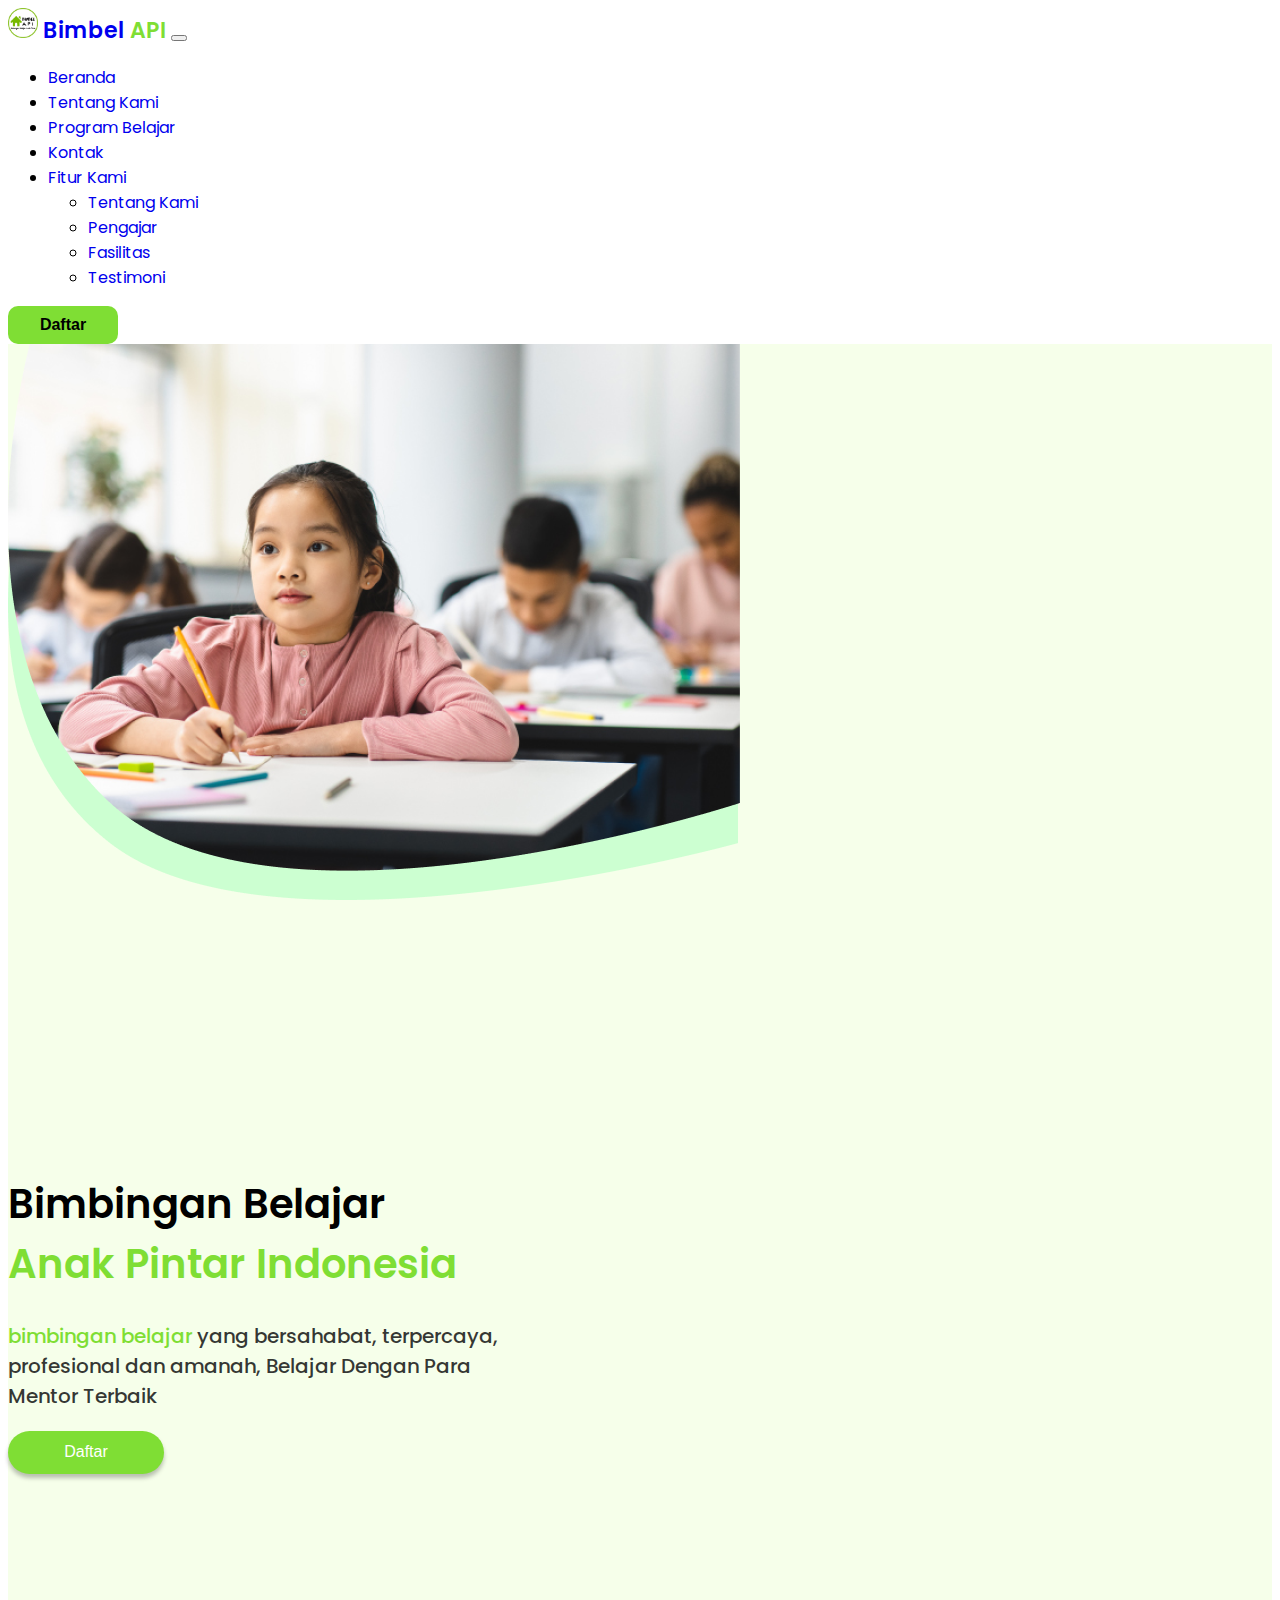
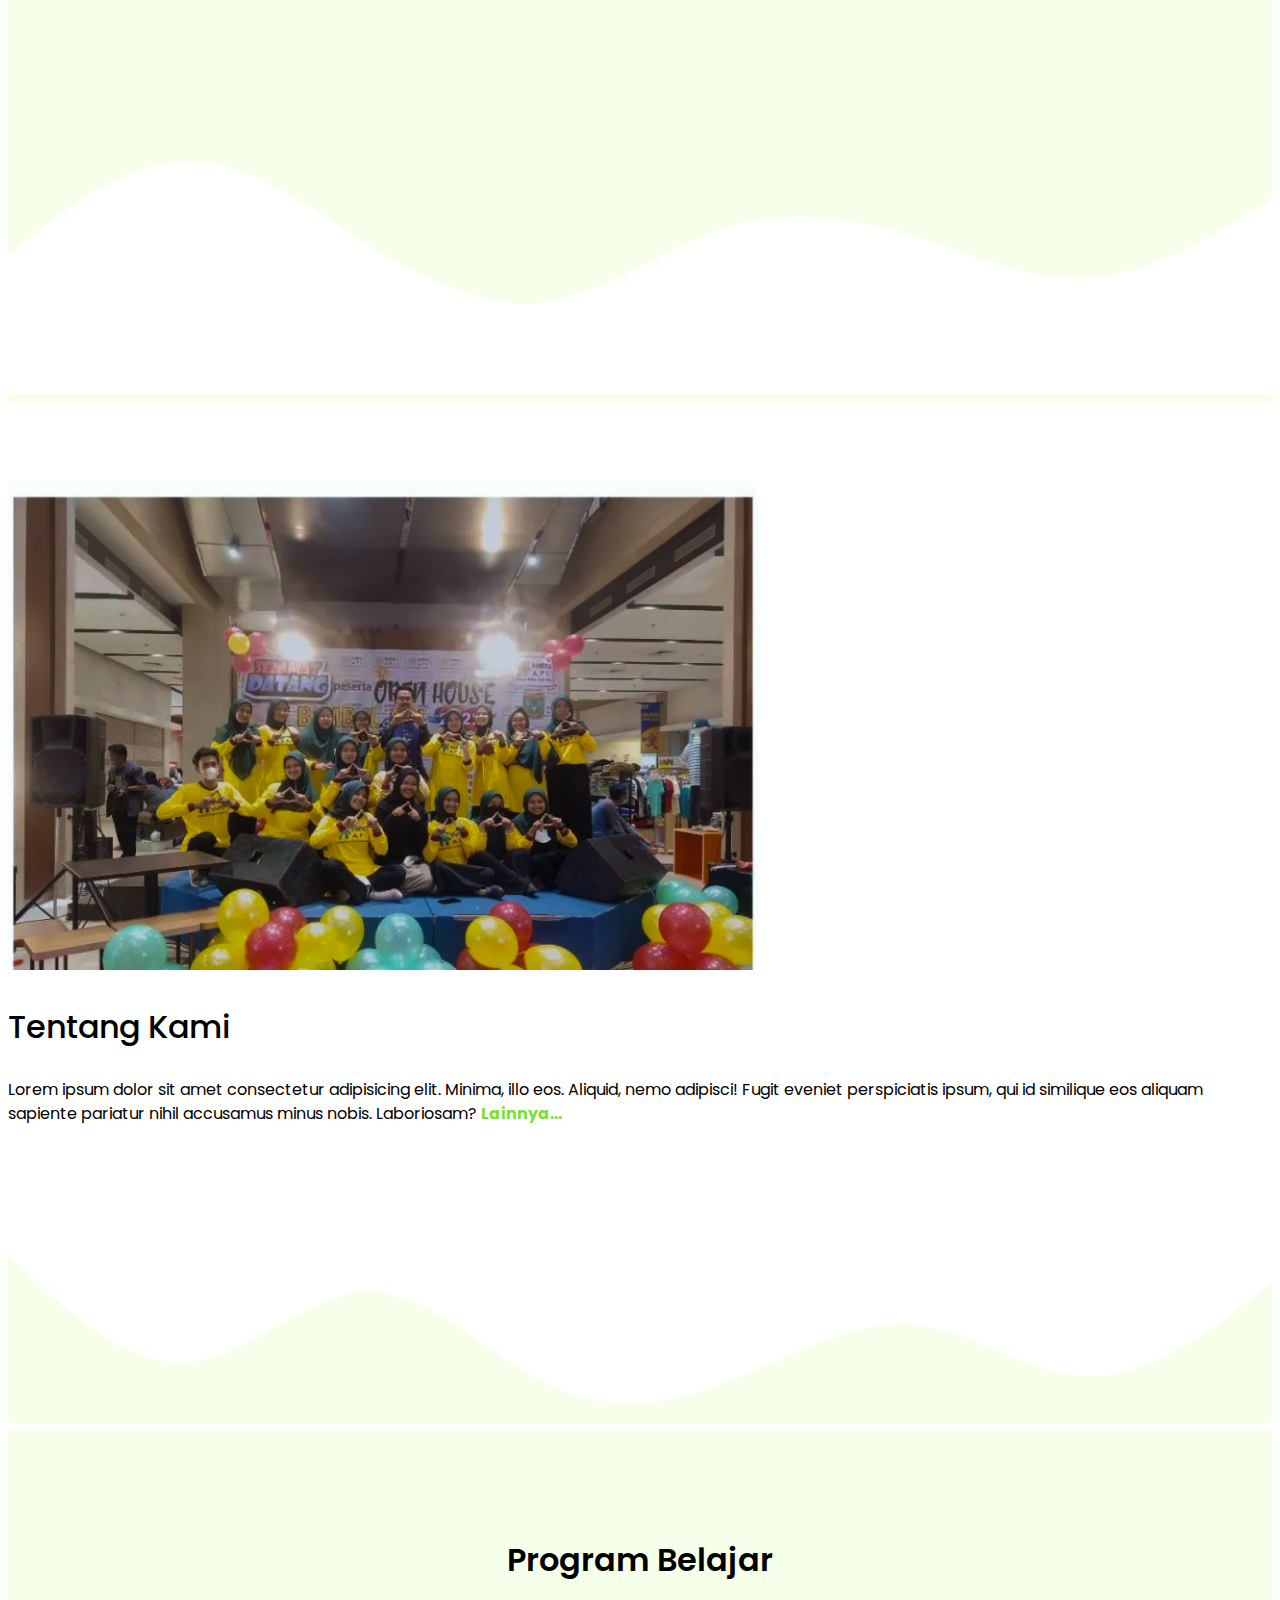
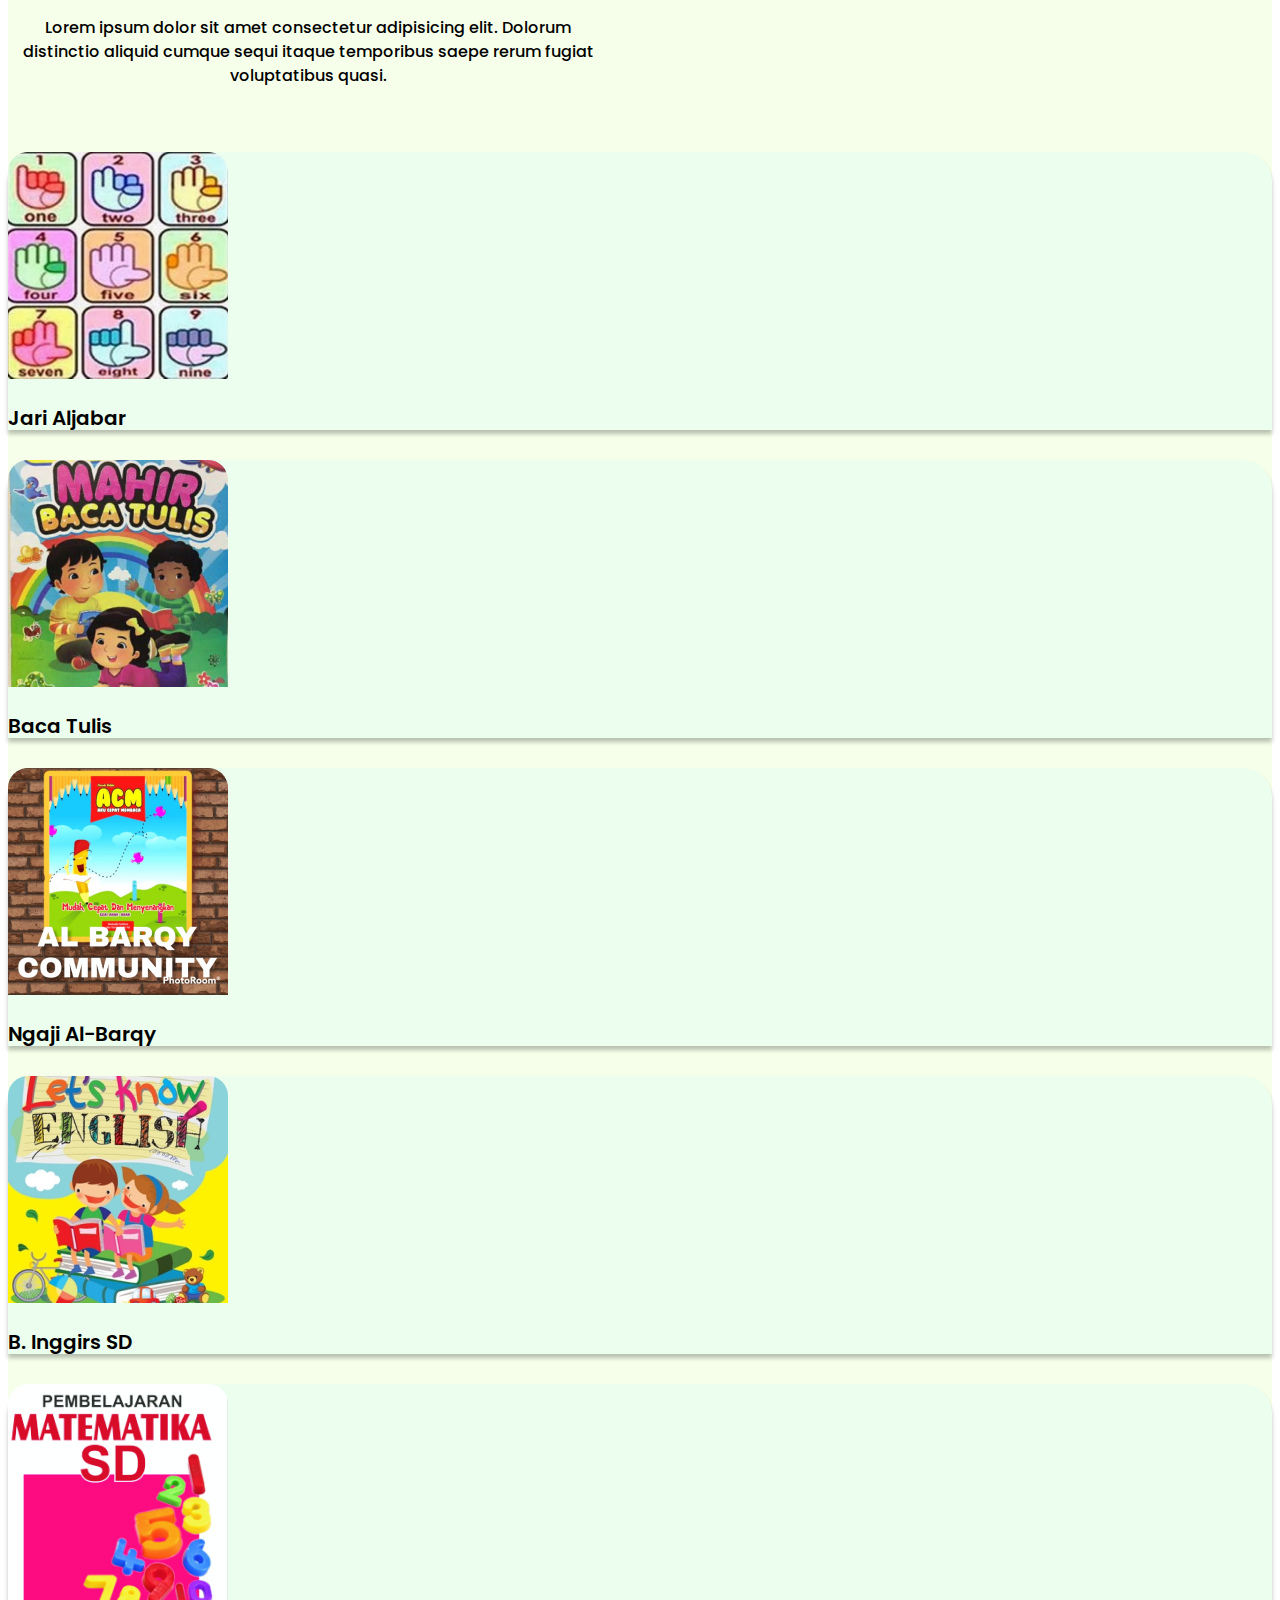
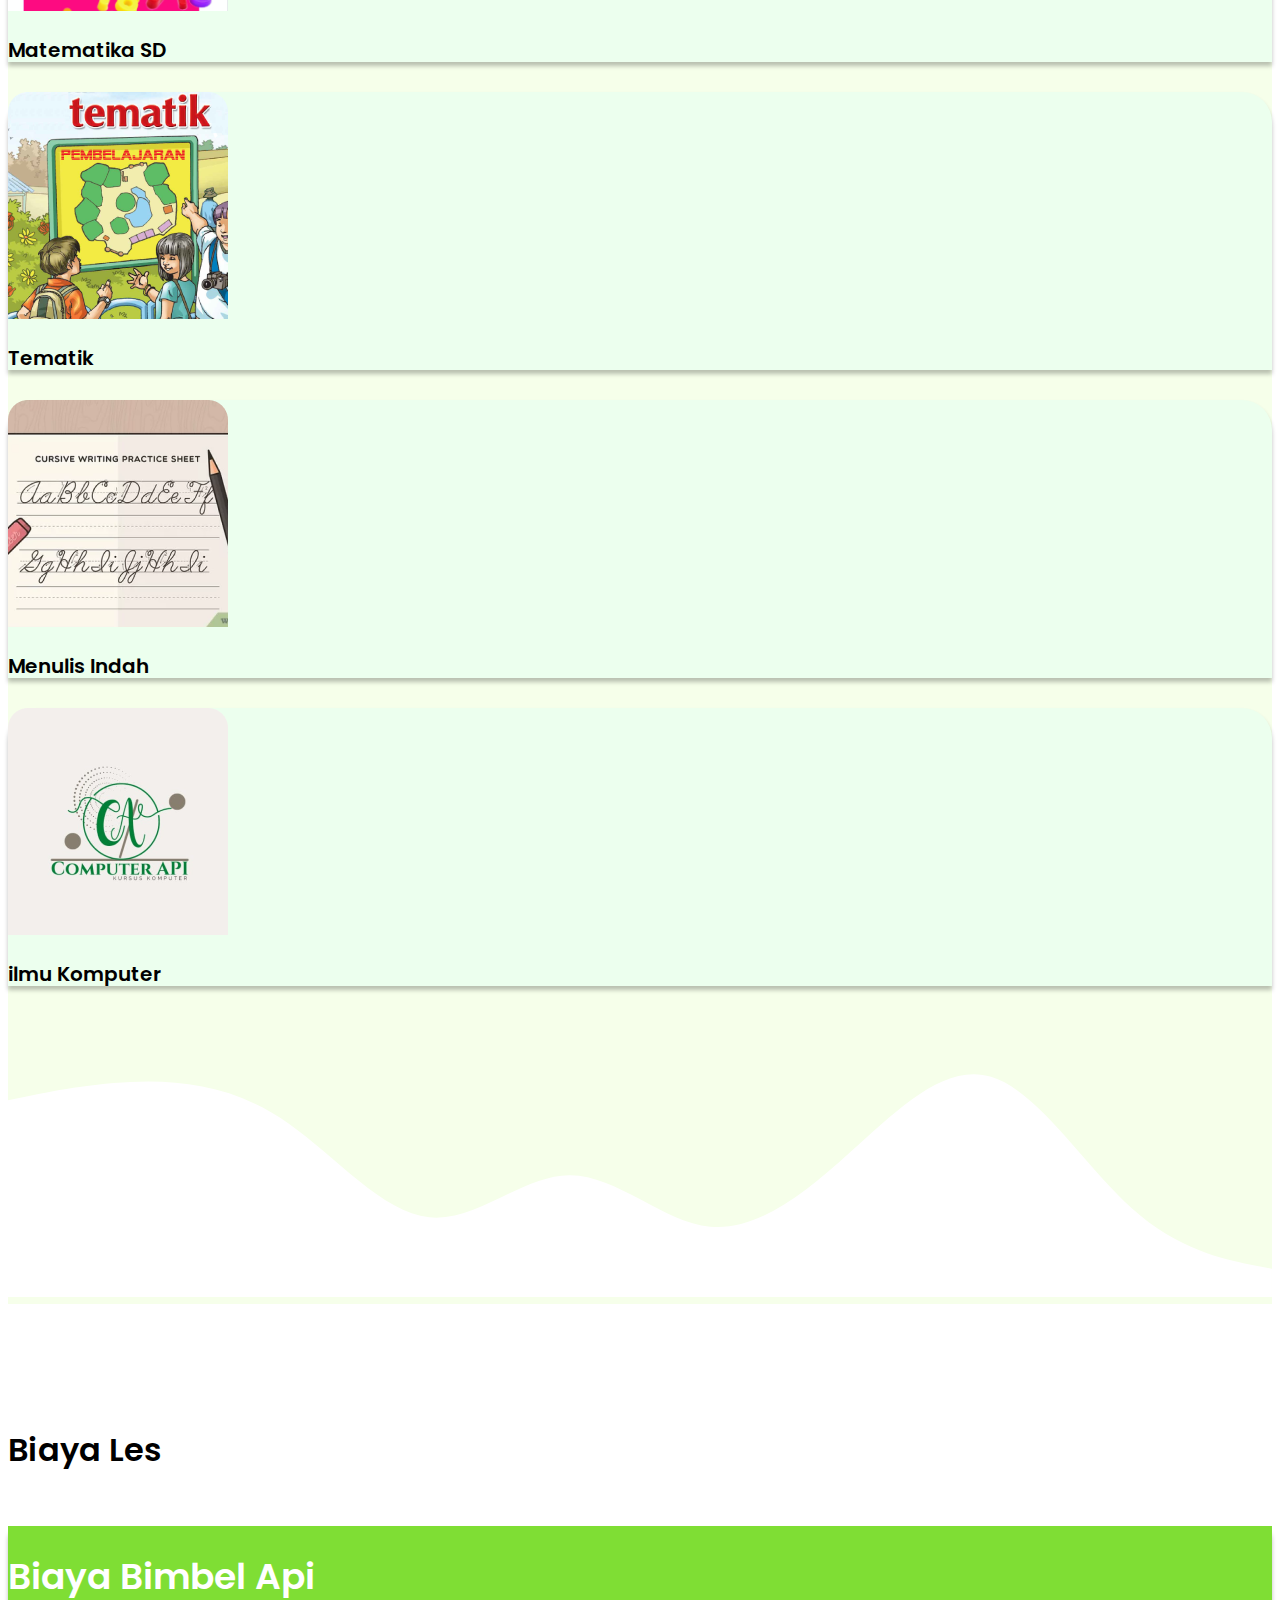
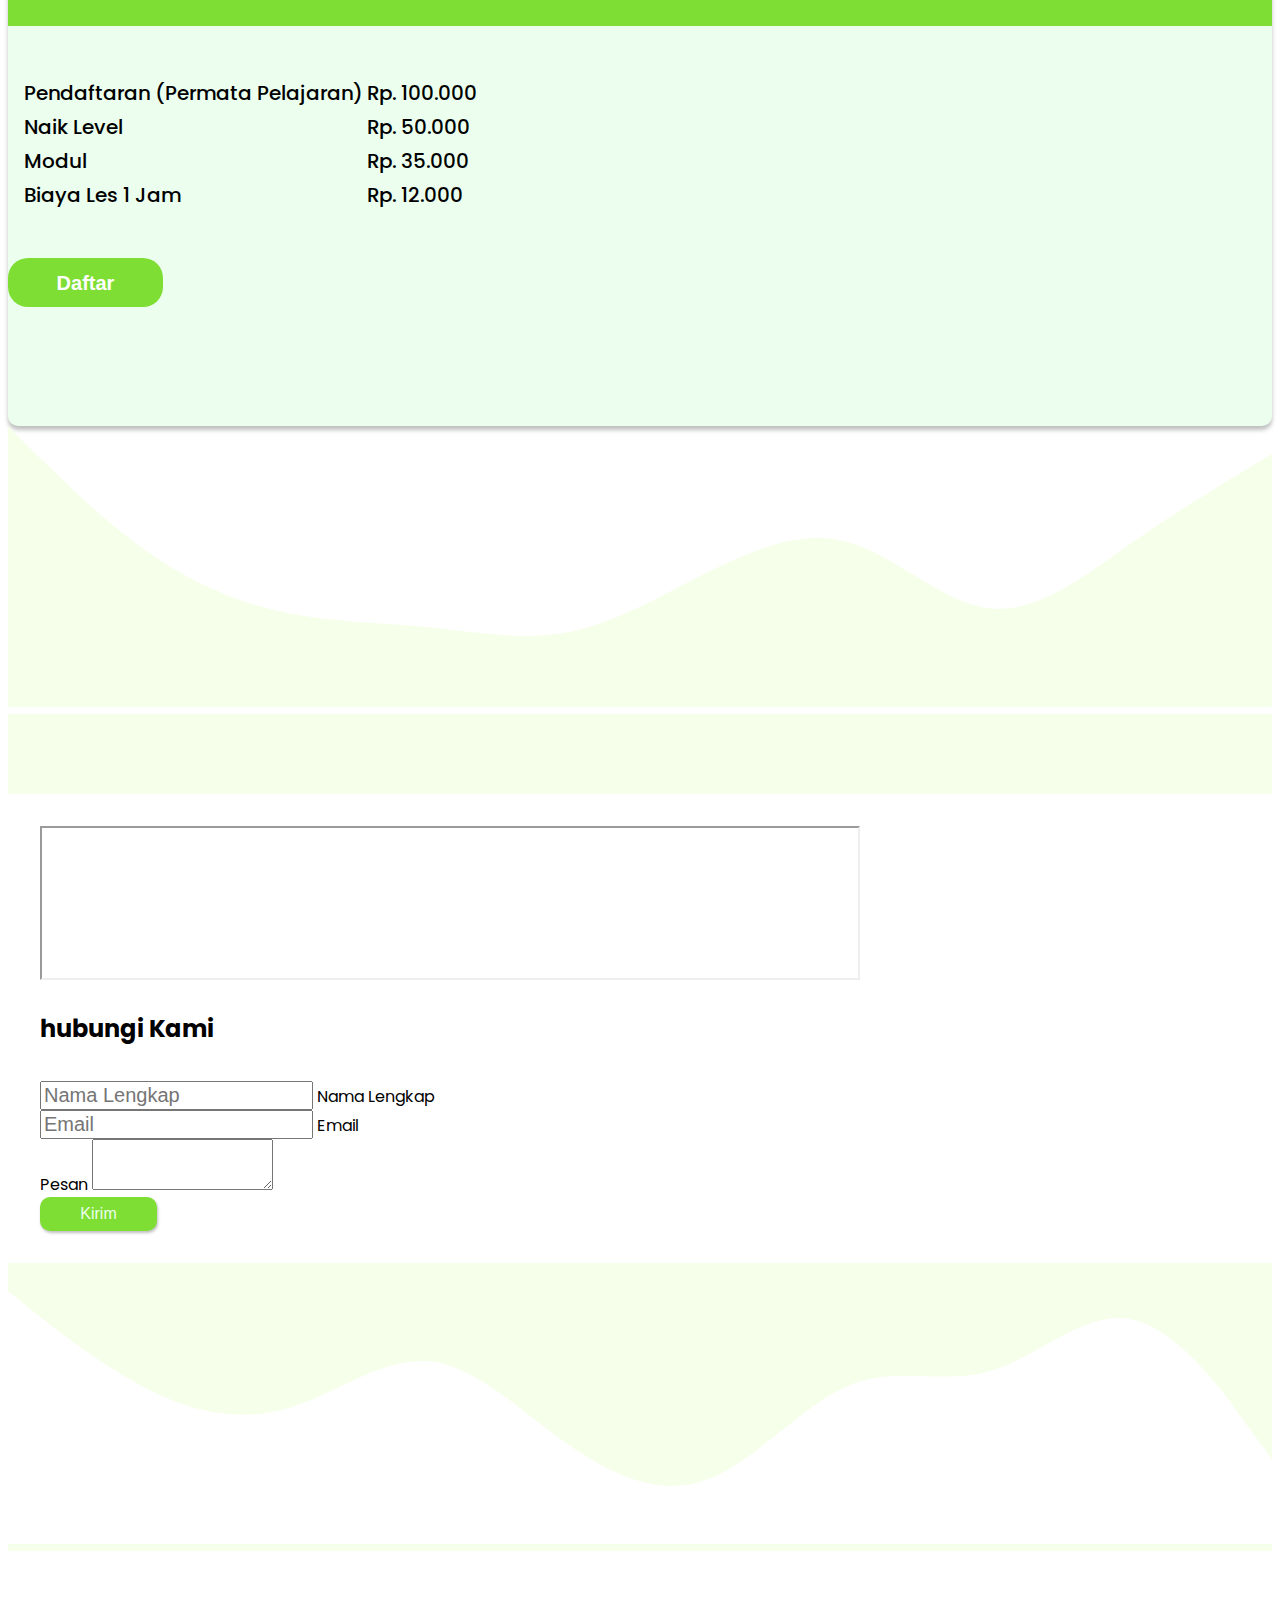
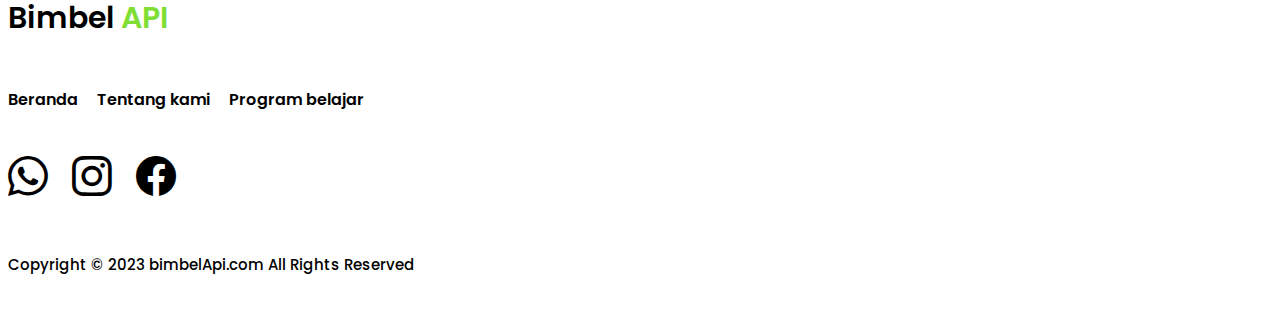
==== index.html @ 4cc048ee "firts commit" ====
<!DOCTYPE html>
<html lang="en">
  <head>
    <!-- Required meta tags -->
    <meta charset="utf-8" />
    <meta name="viewport" content="width=device-width, initial-scale=1" />

    <!-- Bootstrap CSS -->
    <link
      href="https://cdn.jsdelivr.net/npm/bootstrap@5.0.2/dist/css/bootstrap.min.css"
      rel="stylesheet"
      integrity="sha384-EVSTQN3/azprG1Anm3QDgpJLIm9Nao0Yz1ztcQTwFspd3yD65VohhpuuCOmLASjC"
      crossorigin="anonymous"
    />
    <!-- icon -->
    <link
      rel="stylesheet"
      href="https://cdn.jsdelivr.net/npm/bootstrap-icons@1.10.3/font/bootstrap-icons.css"
    />
    <!-- font -->
    <link rel="preconnect" href="https://fonts.googleapis.com" />
    <link rel="preconnect" href="https://fonts.gstatic.com" crossorigin />
    <link
      href="https://fonts.googleapis.com/css2?family=Poppins:ital,wght@0,300;0,400;0,500;0,600;0,700;1,500;1,700&display=swap"
      rel="stylesheet"
    />

    <!-- style -->
    <link rel="stylesheet" href="style.html/index.css" />

    <!-- logo title -->
    <link rel="icon" href="img/tittle.png" type="img/x-icon" />

    <title>Bimbingan Belajar API</title>
  </head>
  <body>
    <!-- navbar start -->
    <nav
      class="navbar navbar-expand-lg navbar-light fixed-top"
      style="background-color: #fff"
    >
      <div class="container">
        <a class="navbar-brand" href="index.html">
          <img
            src="img/logo.png"
            alt="logo"
            width="30"
            class="d-inline-block align-text-top me-1"
          />
          Bimbel <span>API</span></a
        >
        <button
          class="navbar-toggler"
          type="button"
          data-bs-toggle="collapse"
          data-bs-target="#navbarNav"
          aria-controls="navbarNav"
          aria-expanded="false"
          aria-label="Toggle navigation"
        >
          <span class="navbar-toggler-icon"></span>
        </button>
        <div class="collapse navbar-collapse" id="navbarNav">
          <ul class="navbar-nav mx-auto">
            <li class="nav-item">
              <a
                class="nav-link active text-success fw-bold"
                aria-current="page"
                href="#"
                >Beranda</a
              >
            </li>
            <li class="nav-item">
              <a class="nav-link" href="#about">Tentang Kami</a>
            </li>
            <li class="nav-item">
              <a class="nav-link" href="#program">Program Belajar</a>
            </li>
            <li class="nav-item">
              <a class="nav-link" href="#kontak">Kontak</a>
            </li>
            <li class="nav-item dropdown">
              <a
                class="nav-link dropdown-toggle"
                href="#"
                id="navbarDropdownMenuLink"
                role="button"
                data-bs-toggle="dropdown"
                aria-expanded="false"
              >
                Fitur Kami
              </a>
              <ul
                class="dropdown-menu"
                aria-labelledby="navbarDropdownMenuLink"
              >
                <li>
                  <a class="dropdown-item" href="#tentang-kami">Tentang Kami</a>
                </li>
                <li>
                  <a class="dropdown-item" href="pengajar.html">Pengajar</a>
                </li>
                <li><a class="dropdown-item" href="#">Fasilitas</a></li>
                <li><a class="dropdown-item" href="#">Testimoni</a></li>
              </ul>
            </li>
          </ul>
          <div class="btn-daftar">
            <button><a href="daftar.html">Daftar</a></button>
          </div>
        </div>
      </div>
    </nav>
    <!-- navbar end -->

    <section id="hero" class="hero">
      <div class="container-fluid">
        <div class="jumbotron">
          <div class="img-hero position-relative">
            <img
              src="img/hero.png"
              alt="hero-section"
              class="position-absolute top-0 end-0"
            />
          </div>
          <div class="container">
            <div class="text-hero">
              <h1>Bimbingan Belajar <span>Anak Pintar Indonesia</span></h1>
              <p>
                <span>bimbingan belajar</span> yang bersahabat, terpercaya,
                profesional dan amanah, Belajar Dengan Para Mentor Terbaik
              </p>
              <div class="btn-join">
                <button><a href="daftar.html">Daftar</a></button>
              </div>
            </div>
          </div>
        </div>
      </div>
      <svg xmlns="http://www.w3.org/2000/svg" viewBox="0 0 1440 320">
        <path
          fill="#ffffff"
          fill-opacity="1"
          d="M0,160L34.3,133.3C68.6,107,137,53,206,53.3C274.3,53,343,107,411,149.3C480,192,549,224,617,213.3C685.7,203,754,149,823,128C891.4,107,960,117,1029,138.7C1097.1,160,1166,192,1234,186.7C1302.9,181,1371,139,1406,117.3L1440,96L1440,320L1405.7,320C1371.4,320,1303,320,1234,320C1165.7,320,1097,320,1029,320C960,320,891,320,823,320C754.3,320,686,320,617,320C548.6,320,480,320,411,320C342.9,320,274,320,206,320C137.1,320,69,320,34,320L0,320Z"
        ></path>
      </svg>
    </section>

    <!-- tentang kami start -->
    <section id="about" class="about">
      <div class="container">
        <div class="row">
          <div class="col-md-7">
            <img
              src="img/tentang-kami.png"
              alt="tentang-kami"
              width="750px"
              class="img-thumbnail"
            />
          </div>
          <div class="col-md-5">
            <h2>Tentang Kami</h2>
            <p>
              Lorem ipsum dolor sit amet consectetur adipisicing elit. Minima,
              illo eos. Aliquid, nemo adipisci! Fugit eveniet perspiciatis
              ipsum, qui id similique eos aliquam sapiente pariatur nihil
              accusamus minus nobis. Laboriosam?
              <a href="tentang-kami.html">Lainnya...</a>
            </p>
          </div>
        </div>
      </div>
      <svg xmlns="http://www.w3.org/2000/svg" viewBox="0 0 1440 320">
        <path
          fill="#f6ffea"
          fill-opacity="1"
          d="M0,128L34.3,160C68.6,192,137,256,206,250.7C274.3,245,343,171,411,170.7C480,171,549,245,617,277.3C685.7,309,754,299,823,272C891.4,245,960,203,1029,208C1097.1,213,1166,267,1234,266.7C1302.9,267,1371,213,1406,186.7L1440,160L1440,320L1405.7,320C1371.4,320,1303,320,1234,320C1165.7,320,1097,320,1029,320C960,320,891,320,823,320C754.3,320,686,320,617,320C548.6,320,480,320,411,320C342.9,320,274,320,206,320C137.1,320,69,320,34,320L0,320Z"
        ></path>
      </svg>
    </section>
    <!-- tentang kami end -->

    <!-- Program Belajar start -->
    <section id="program" class="program">
      <div class="container">
        <div class="text-program">
          <div class="row d-flex justify-content-center">
            <h2>Program Belajar</h2>
            <p>
              Lorem ipsum dolor sit amet consectetur adipisicing elit. Dolorum
              distinctio aliquid cumque sequi itaque temporibus saepe rerum
              fugiat voluptatibus quasi.
            </p>
          </div>
        </div>
        <div class="row justify-content-center">
          <div class="col-md-2">
            <div class="card">
              <img src="img/aljabar.png" class="card-img-top" alt="aljabar" />
              <div class="card-body">
                <p class="card-text text-center">Jari Aljabar</p>
              </div>
            </div>
          </div>

          <div class="col-md-2">
            <div class="card">
              <img
                src="img/baca-tulis.png"
                class="card-img-top"
                alt="Baca-tulis"
              />
              <div class="card-body">
                <p class="card-text text-center">Baca Tulis</p>
              </div>
            </div>
          </div>
          <div class="col-md-2">
            <div class="card">
              <img src="img/ngaji.png" class="card-img-top" alt="ngaji" />
              <div class="card-body">
                <p class="card-text text-center">Ngaji Al-Barqy</p>
              </div>
            </div>
          </div>

          <div class="col-md-2">
            <div class="card">
              <img src="img/inggris.png" class="card-img-top" alt="inggirs" />
              <div class="card-body">
                <p class="card-text text-center">B. Inggirs SD</p>
              </div>
            </div>
          </div>
          <div class="col-md-2">
            <div class="card">
              <img src="img/mtk.png" class="card-img-top" alt="mtk" />
              <div class="card-body">
                <p class="card-text text-center">Matematika SD</p>
              </div>
            </div>
          </div>

          <div class="col-md-2">
            <div class="card">
              <img src="img/tematik.png" class="card-img-top" alt="tematik" />
              <div class="card-body">
                <p class="card-text text-center">Tematik</p>
              </div>
            </div>
          </div>
          <div class="col-md-2">
            <div class="card">
              <img src="img/menulis.png" class="card-img-top" alt="menulis" />
              <div class="card-body">
                <p class="card-text text-center">Menulis Indah</p>
              </div>
            </div>
          </div>

          <div class="col-md-2">
            <div class="card">
              <img src="img/Komputer.png" class="card-img-top" alt="Komputer" />
              <div class="card-body">
                <p class="card-text text-center">ilmu Komputer</p>
              </div>
            </div>
          </div>
        </div>
      </div>
      <svg xmlns="http://www.w3.org/2000/svg" viewBox="0 0 1440 320">
        <path
          fill="#ffffff"
          fill-opacity="1"
          d="M0,96L26.7,90.7C53.3,85,107,75,160,74.7C213.3,75,267,85,320,122.7C373.3,160,427,224,480,229.3C533.3,235,587,181,640,181.3C693.3,181,747,235,800,240C853.3,245,907,203,960,154.7C1013.3,107,1067,53,1120,69.3C1173.3,85,1227,171,1280,218.7C1333.3,267,1387,277,1413,282.7L1440,288L1440,320L1413.3,320C1386.7,320,1333,320,1280,320C1226.7,320,1173,320,1120,320C1066.7,320,1013,320,960,320C906.7,320,853,320,800,320C746.7,320,693,320,640,320C586.7,320,533,320,480,320C426.7,320,373,320,320,320C266.7,320,213,320,160,320C106.7,320,53,320,27,320L0,320Z"
        ></path>
      </svg>
    </section>
    <!-- Program Belajar end -->

    <!-- biaya les start -->
    <section class="bayar" id="bayar">
      <h2 class="text-center">Biaya Les</h2>
      <div class="container">
        <div class="row text-center justify-content-center">
          <div class="col-5">
            <div class="card-bayaran">
              <h3>Biaya Bimbel Api</h3>
              <div class="table-bayar">
                <table class="table text-start table-borderless">
                  <tbody>
                    <tr>
                      <td>Pendaftaran (Permata Pelajaran)</td>
                      <td>Rp. 100.000</td>
                    </tr>
                    <tr>
                      <td>Naik Level</td>
                      <td>Rp. 50.000</td>
                    </tr>
                    <tr>
                      <td>Modul</td>
                      <td>Rp. 35.000</td>
                    </tr>
                    <tr>
                      <td>Biaya Les 1 Jam</td>
                      <td>Rp. 12.000</td>
                    </tr>
                  </tbody>
                </table>
              </div>

              <div class="btn-bayaran">
                <button><a href="daftar.html">Daftar</a></button>
              </div>
            </div>
          </div>
        </div>
      </div>
      <svg xmlns="http://www.w3.org/2000/svg" viewBox="0 0 1440 320">
        <path
          fill="#f6ffea"
          fill-opacity="1"
          d="M0,0L26.7,26.7C53.3,53,107,107,160,144C213.3,181,267,203,320,213.3C373.3,224,427,224,480,229.3C533.3,235,587,245,640,234.7C693.3,224,747,192,800,165.3C853.3,139,907,117,960,133.3C1013.3,149,1067,203,1120,208C1173.3,213,1227,171,1280,133.3C1333.3,96,1387,64,1413,48L1440,32L1440,320L1413.3,320C1386.7,320,1333,320,1280,320C1226.7,320,1173,320,1120,320C1066.7,320,1013,320,960,320C906.7,320,853,320,800,320C746.7,320,693,320,640,320C586.7,320,533,320,480,320C426.7,320,373,320,320,320C266.7,320,213,320,160,320C106.7,320,53,320,27,320L0,320Z"
        ></path>
      </svg>
    </section>
    <!-- biaya les end -->

    <!-- kontak section start -->
    <section class="kontak" id="kontak">
      <div class="container">
        <div class="maps">
          <div class="row">
            <div class="col-8">
              <iframe
                src="https://www.google.com/maps/embed?pb=!1m18!1m12!1m3!1d495.21046972360233!2d108.01801780166761!3d-6.808268734031034!2m3!1f0!2f0!3f0!3m2!1i1024!2i768!4f13.1!3m3!1m2!1s0x2e68d5a67fca2de3%3A0x274ec62df25a1471!2sToko%20Central%20Family!5e0!3m2!1sid!2sid!4v1677839461091!5m2!1sid!2sid"
                allowfullscreen=""
                loading="lazy"
                referrerpolicy="no-referrer-when-downgrade"
                class="map"
              ></iframe>
            </div>
            <div class="col-md-4">
              <h3>hubungi Kami</h3>
              <div class="form-floating mb-3">
                <input
                  type="text"
                  class="form-control"
                  id="floatingInput"
                  placeholder="Nama Lengkap"
                />
                <label for="floatingInput">Nama Lengkap</label>
              </div>
              <div class="form-floating mb-3">
                <input
                  type="email"
                  class="form-control"
                  id="floatingInput"
                  placeholder="Email"
                />
                <label for="floatingInput">Email</label>
              </div>
              <div class="mb-3">
                <label for="exampleFormControlTextarea1" class="form-label"
                  >Pesan</label
                >
                <textarea
                  class="form-control"
                  id="exampleFormControlTextarea1"
                  rows="3"
                ></textarea>
              </div>
              <div class="btn-kontak text-center">
                <button><a href="#">Kirim</a></button>
              </div>
            </div>
          </div>
        </div>
      </div>
      <svg xmlns="http://www.w3.org/2000/svg" viewBox="0 0 1440 320">
        <path
          fill="#ffffff"
          fill-opacity="1"
          d="M0,32L26.7,53.3C53.3,75,107,117,160,144C213.3,171,267,181,320,165.3C373.3,149,427,107,480,112C533.3,117,587,171,640,208C693.3,245,747,267,800,245.3C853.3,224,907,160,960,138.7C1013.3,117,1067,139,1120,122.7C1173.3,107,1227,53,1280,64C1333.3,75,1387,149,1413,186.7L1440,224L1440,320L1413.3,320C1386.7,320,1333,320,1280,320C1226.7,320,1173,320,1120,320C1066.7,320,1013,320,960,320C906.7,320,853,320,800,320C746.7,320,693,320,640,320C586.7,320,533,320,480,320C426.7,320,373,320,320,320C266.7,320,213,320,160,320C106.7,320,53,320,27,320L0,320Z"
        ></path>
      </svg>
    </section>
    <!-- kontak section end -->

    <!-- footer -->
    <footer>
      <div class="container">
        <div class="row">
          <div class="last-section d-flex justify-content-between">
            <h4>Bimbel <span>API</span></h4>
            <div class="down">
              <a href="#">Beranda</a>
              <a href="#about">Tentang kami</a>
              <a href="#program">Program belajar</a>
            </div>
          </div>
          <div class="row text-center">
            <div class="social-media">
              <a href="#"><i class="bi bi-whatsapp"></i></a>
              <a href="#"><i class="bi bi-instagram"></i></a>
              <a href="#"><i class="bi bi-facebook"></i></a>
            </div>
          </div>
          <div class="copyright text-center">
            <p>Copyright © 2023 bimbelApi.com All Rights Reserved</p>
          </div>
        </div>
      </div>
    </footer>
    <script
      src="https://cdn.jsdelivr.net/npm/bootstrap@5.0.2/dist/js/bootstrap.bundle.min.js"
      integrity="sha384-MrcW6ZMFYlzcLA8Nl+NtUVF0sA7MsXsP1UyJoMp4YLEuNSfAP+JcXn/tWtIaxVXM"
      crossorigin="anonymous"
    ></script>

    <!-- Option 2: Separate Popper and Bootstrap JS -->
    <!--
    <script src="https://cdn.jsdelivr.net/npm/@popperjs/core@2.9.2/dist/umd/popper.min.js" integrity="sha384-IQsoLXl5PILFhosVNubq5LC7Qb9DXgDA9i+tQ8Zj3iwWAwPtgFTxbJ8NT4GN1R8p" crossorigin="anonymous"></script>
    <script src="https://cdn.jsdelivr.net/npm/bootstrap@5.0.2/dist/js/bootstrap.min.js" integrity="sha384-cVKIPhGWiC2Al4u+LWgxfKTRIcfu0JTxR+EQDz/bgldoEyl4H0zUF0QKbrJ0EcQF" crossorigin="anonymous"></script>
    -->
  </body>
</html>
---- style.html/index.css ----
* {
  box-sizing: border-box;
  outline: none;
  text-decoration: none;
}

body {
  font-family: "Poppins", sans-serif;
}
.about,
.bayar,
.program,
.kontak {
  padding-top: 5rem;
}
/* navbar */
.navbar .navbar-brand {
  font-weight: 600;
  font-size: 22px;
  line-height: 36px;
}
.navbar .navbar-brand span {
  color: #7fde34;
}

.btn-daftar button {
  width: 110px;
  height: 38px;
  background: #7fde34;
  border-radius: 10px;
  font-weight: 600;
  font-size: 16px;
  line-height: 24px;
  border-style: none;
}

.btn-daftar button a {
  color: black;
  text-decoration: none;
}

/* hero */
.hero {
  background-color: #f6ffea;
}
.hero .jumbotron .img-hero {
  z-index: 2;
}

.hero .jumbotron .text-hero {
  padding: 15rem 0;
}

.hero .jumbotron .text-hero h1 {
  font-weight: 600;
  font-size: 40px;
  line-height: 60px;
  width: 488px;
}

.hero .jumbotron .text-hero h1 span {
  color: #7fde34;
}

.hero .jumbotron .text-hero p {
  width: 535px;
  font-weight: 500;
  font-size: 20px;
  line-height: 30px;
  color: rgba(0, 0, 0, 0.79);
}

.hero .jumbotron .text-hero p span {
  color: #7fde34;
}
.hero .jumbotron .text-hero .btn-join button {
  width: 156px;
  height: 43px;
  background: #7fde34;
  box-shadow: 0px 4px 4px rgba(0, 0, 0, 0.25);
  border-radius: 33px;
  border-style: none;
  font-weight: 500;
  font-size: 16px;
  line-height: 24px;
}

.hero .jumbotron .text-hero .btn-join button a {
  text-decoration: none;
  font-weight: 500;
  font-size: 16px;
  line-height: 24px;
  color: #fff;
}

/* about us */

.about .row h2 {
  font-weight: 500;
  font-size: 32px;
  line-height: 48px;
}

.about .row p {
  font-weight: 400;
  font-size: 16px;
  line-height: 24px;
}

.about .row p a {
  color: #7fde34;
  font-weight: 700;
  text-decoration: none;
}

/* Program belajar */
.program {
  background-color: #f6ffea;
}

.program .text-program {
  padding-bottom: 3rem;
}
.program h2 {
  font-weight: 600;
  font-size: 32px;
  line-height: 48px;
  text-align: center;
  padding-bottom: 5px;
}
.program .text-program p {
  font-weight: 500;
  width: 600px;
  font-size: 16px;
  line-height: 24px;
  text-align: center;
}

.program .row .card {
  border-radius: 25px;
  background: #ecffee;
  box-shadow: 0px 4px 4px rgba(0, 0, 0, 0.25);
  border-radius: 30px 30px 0px 0px;
  margin-bottom: 30px;
  cursor: pointer;
}

.program .row .card p {
  font-weight: 600;
  font-size: 20px;
  line-height: 24px;
}

.program .row .card:hover {
  background-color: #459508;
  color: #ffff;
}

/* bayar */
.bayar h2 {
  font-weight: 600;
  font-size: 32px;
  line-height: 48px;
  padding: 1rem 0;
}
.bayar .card-bayaran {
  background-color: #ecffee;
  border-radius: 10px;
  background: #ecffee;
  box-shadow: 0px 4px 4px rgba(0, 0, 0, 0.25);
  height: 500px;
}
.bayar .card-bayaran h3 {
  font-weight: 600;
  font-size: 36px;
  line-height: 54px;
  background-color: #7fde34;
  color: #fff;
  height: 100px;
  padding: 1.5rem 0;
}
.bayar .card-bayaran .table-bayar {
  padding: 0.8rem;
}
.bayar .card-bayaran table {
  font-weight: 500;
  font-size: 20px;
  line-height: 30px;
}
.bayar .card-bayaran .btn-bayaran {
  padding-top: 2rem;
}
.bayar .card-bayaran .btn-bayaran button {
  width: 155px;
  height: 49px;
  background: #7fde34;
  border-radius: 20px;
  border-style: none;
}
.bayar .card-bayaran .btn-bayaran button a {
  font-weight: 600;
  font-size: 20px;
  line-height: 30px;
  color: #ffff;
  text-decoration: none;
}

/* kontak */
.kontak {
  padding-top: 5rem;
  background-color: #f6ffea;
}

.kontak .maps {
  padding: 2rem;
  background-color: #ffffff;
}
.kontak .maps .map {
  width: 820px;
  min-height: 100%;
}

.kontak .maps h3 {
  font-weight: 700;
  font-size: 24px;
  line-height: 36px;
  padding-bottom: 10px;
}

.kontak .maps input {
  font-size: 20px;
}

.kontak .btn-kontak button {
  background: #7fde34;
  box-shadow: 1px 2px 3px rgba(0, 0, 0, 0.25);
  border-radius: 10px;
  width: 117px;
  height: 34px;
  border-style: none;
}

.kontak .btn-kontak button a {
  font-weight: 500;
  font-size: 16px;
  line-height: 20px;
  color: #ecffee;
  text-decoration: none;
}

/* footer */

footer h4 {
  font-weight: 600;
  font-size: 30px;
  line-height: 54px;
}

footer h4 span {
  color: #7fde34;
}

footer .down a {
  font-weight: 600;
  font-size: 16px;
  line-height: 30px;
  margin-right: 15px;
  text-decoration: none;
  color: #000;
}

footer .social-media {
  padding: 2rem 0;
}
footer .social-media a {
  font-size: 2.5rem;
  color: #000;
  margin-right: 20px;
}

footer .copyright {
  padding-bottom: 2rem;
}
footer .copyright p {
  font-weight: 500;
  font-size: 15px;
  line-height: 22px;
}
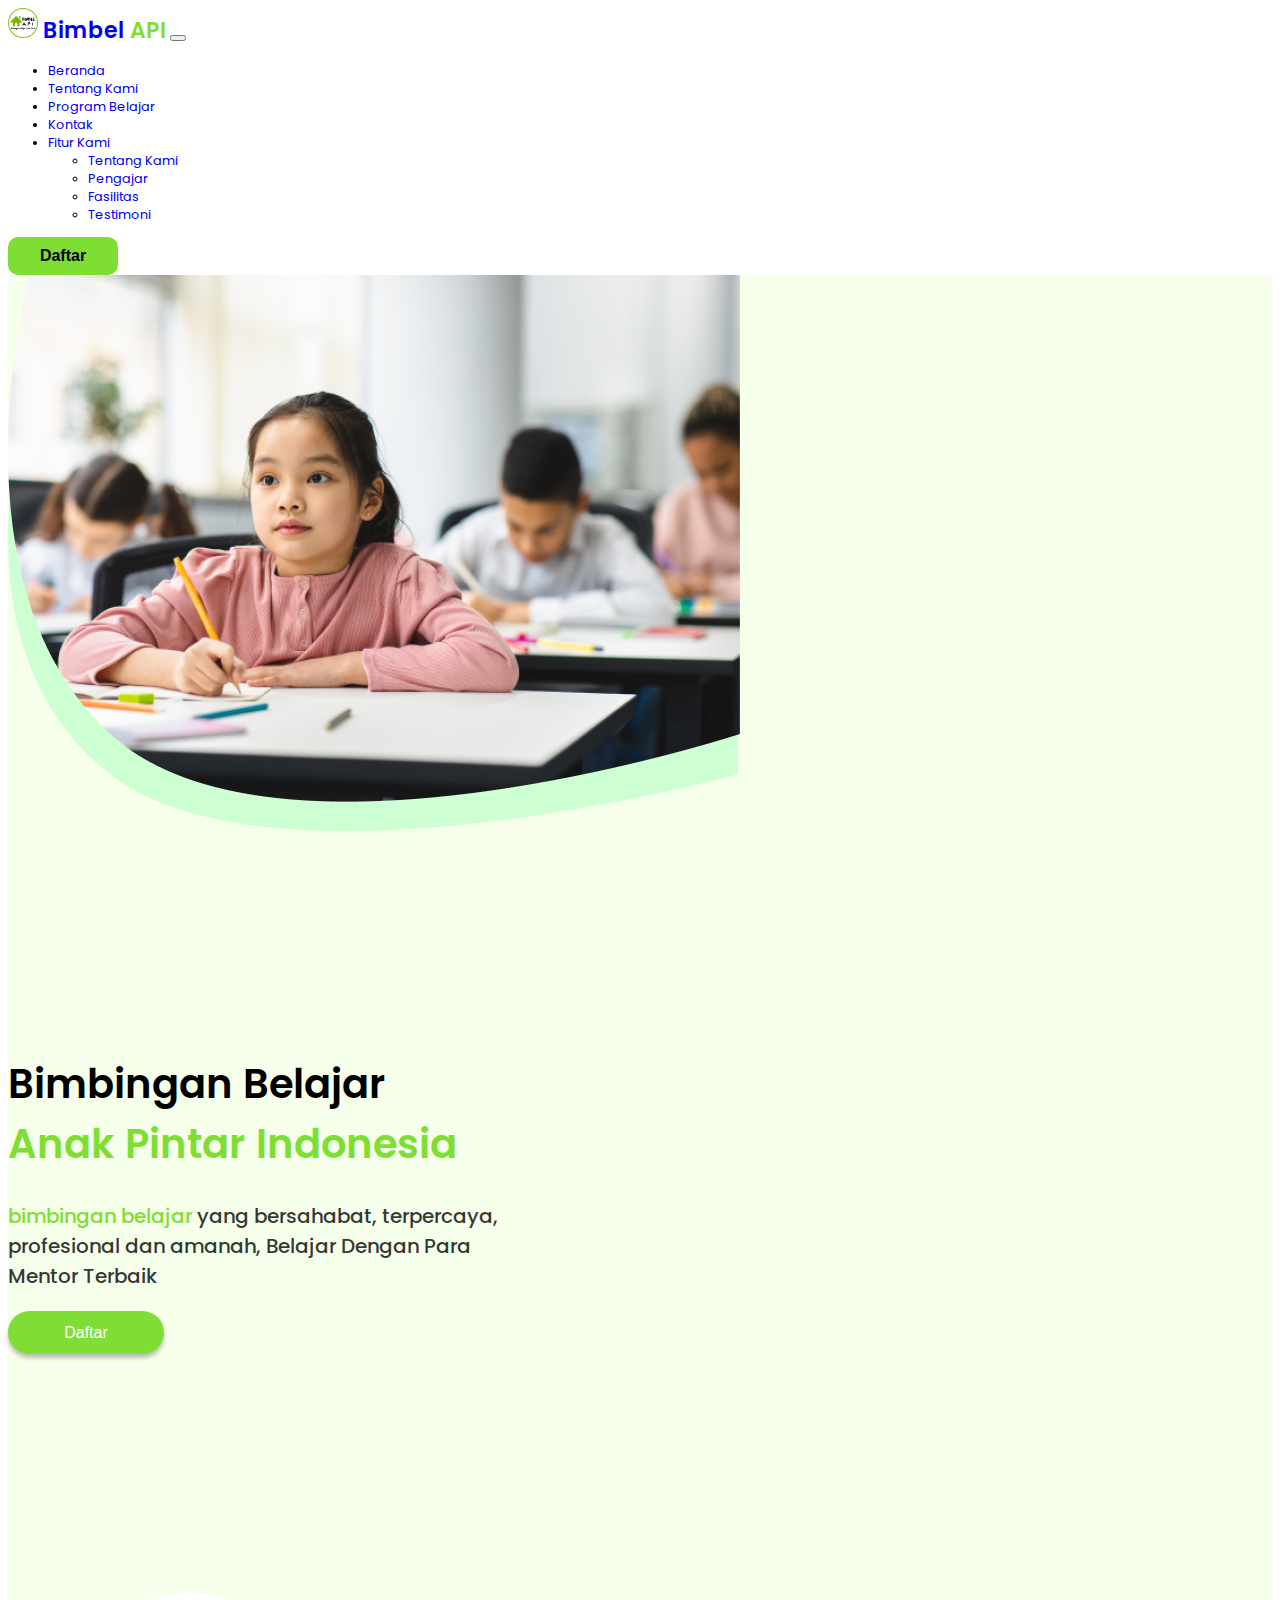
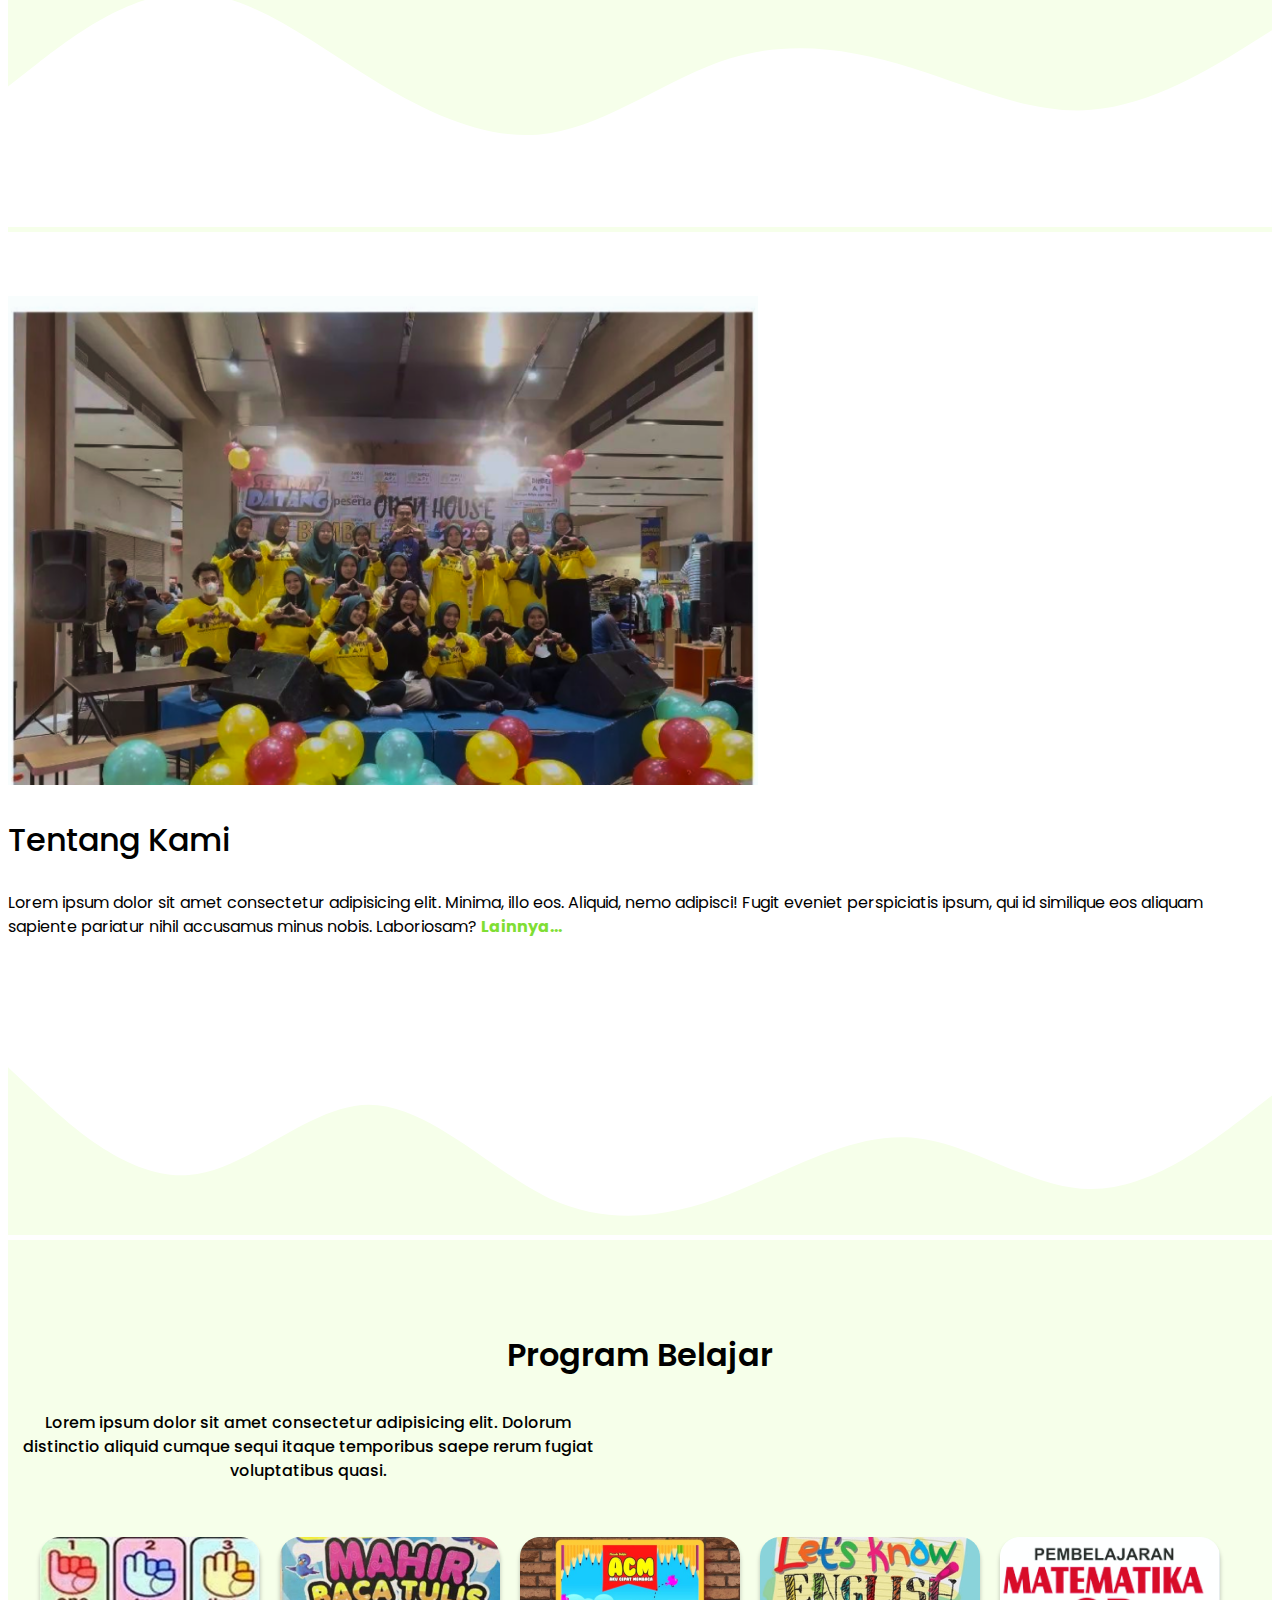
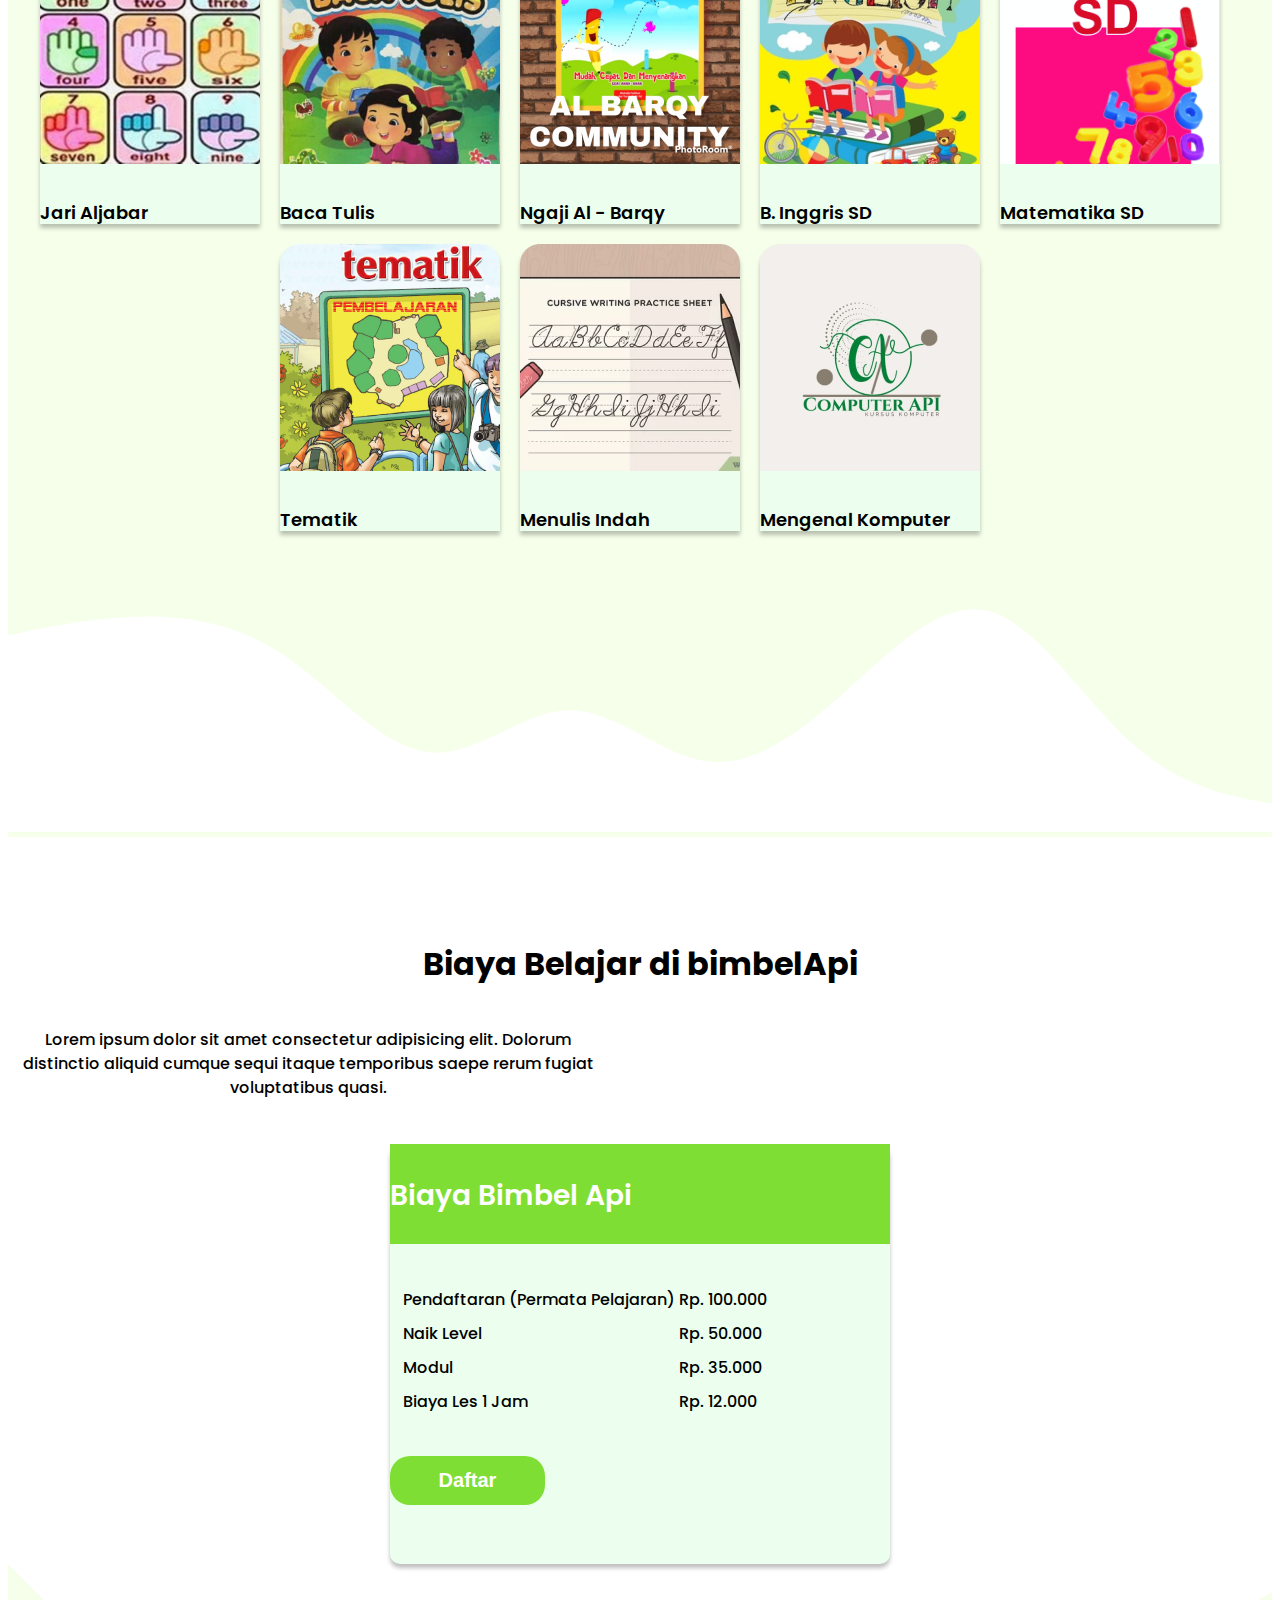
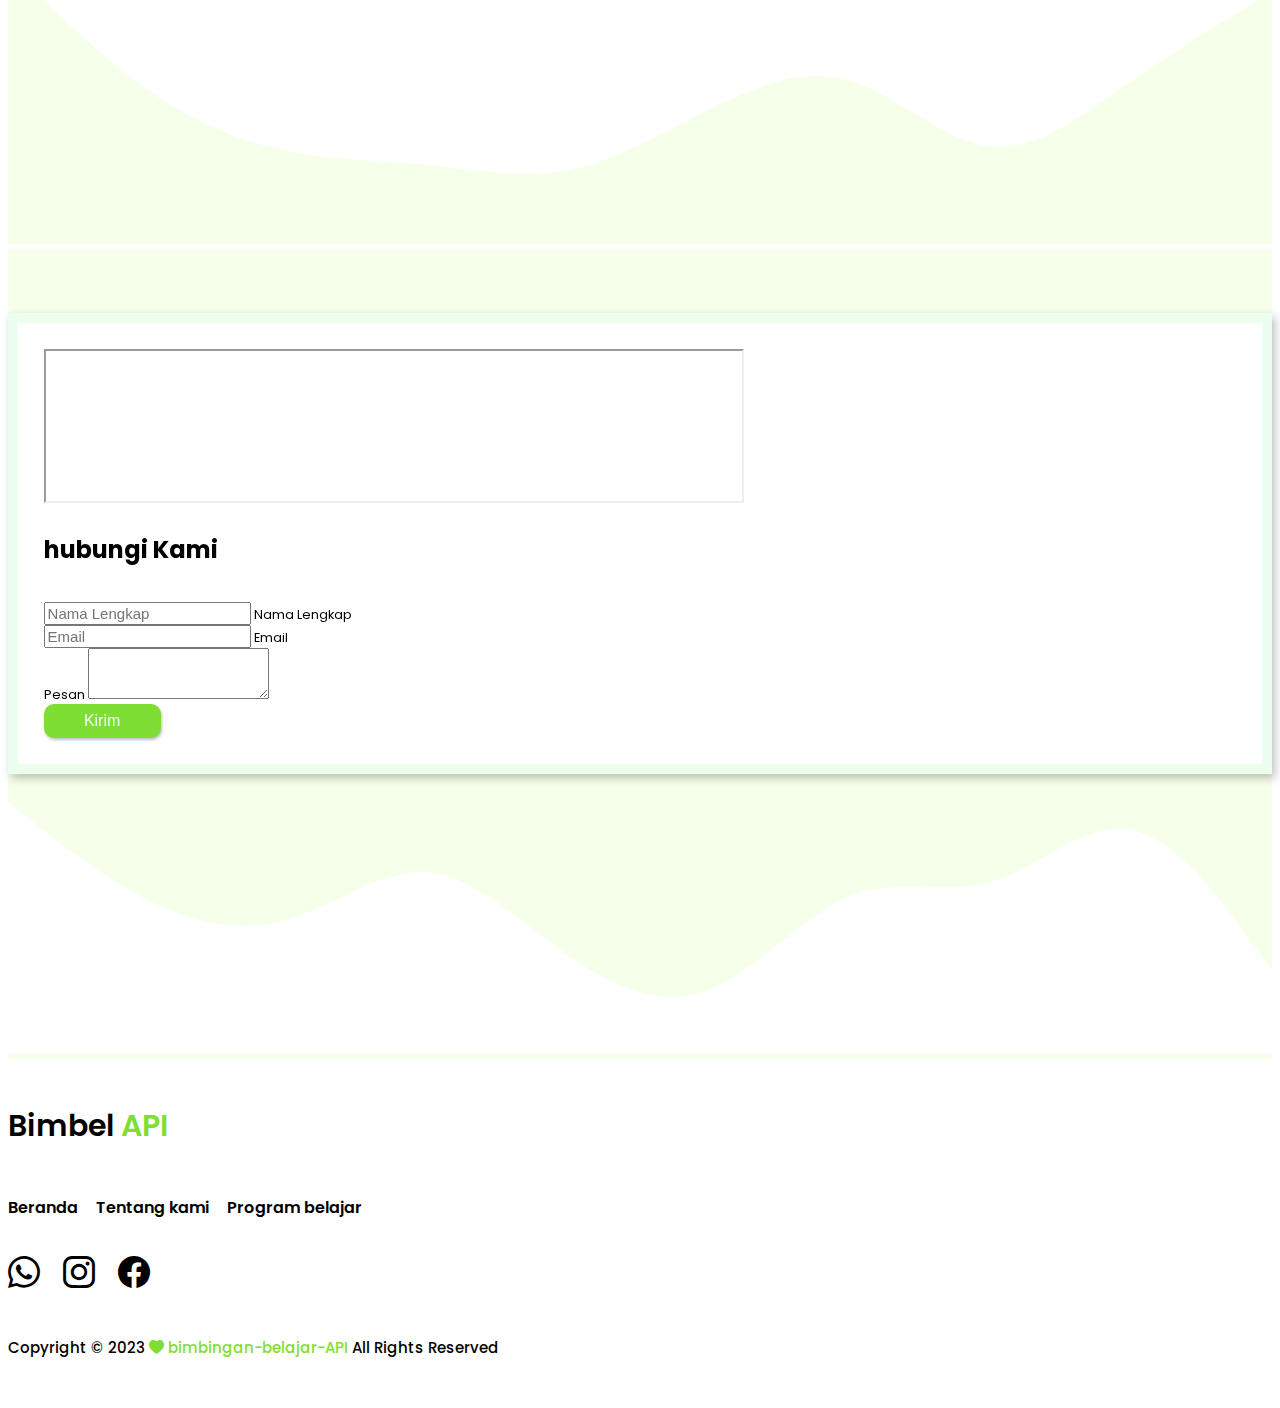
==== commit 2cb44dcf: "almost Done" ====
--- a/index.html
+++ b/index.html
@@ -116,7 +116,7 @@
     <section id="hero" class="hero">
       <div class="container-fluid">
         <div class="jumbotron">
-          <div class="img-hero position-relative">
+          <div class="img-hero">
             <img
               src="img/hero.png"
               alt="hero-section"
@@ -193,78 +193,79 @@
             </p>
           </div>
         </div>
-        <div class="row justify-content-center">
-          <div class="col-md-2">
-            <div class="card">
-              <img src="img/aljabar.png" class="card-img-top" alt="aljabar" />
-              <div class="card-body">
-                <p class="card-text text-center">Jari Aljabar</p>
-              </div>
-            </div>
-          </div>
-
-          <div class="col-md-2">
-            <div class="card">
-              <img
-                src="img/baca-tulis.png"
-                class="card-img-top"
-                alt="Baca-tulis"
-              />
-              <div class="card-body">
-                <p class="card-text text-center">Baca Tulis</p>
-              </div>
-            </div>
-          </div>
-          <div class="col-md-2">
-            <div class="card">
-              <img src="img/ngaji.png" class="card-img-top" alt="ngaji" />
-              <div class="card-body">
-                <p class="card-text text-center">Ngaji Al-Barqy</p>
-              </div>
-            </div>
-          </div>
-
-          <div class="col-md-2">
-            <div class="card">
-              <img src="img/inggris.png" class="card-img-top" alt="inggirs" />
-              <div class="card-body">
-                <p class="card-text text-center">B. Inggirs SD</p>
-              </div>
-            </div>
-          </div>
-          <div class="col-md-2">
-            <div class="card">
-              <img src="img/mtk.png" class="card-img-top" alt="mtk" />
-              <div class="card-body">
-                <p class="card-text text-center">Matematika SD</p>
-              </div>
-            </div>
-          </div>
-
-          <div class="col-md-2">
-            <div class="card">
-              <img src="img/tematik.png" class="card-img-top" alt="tematik" />
-              <div class="card-body">
-                <p class="card-text text-center">Tematik</p>
-              </div>
-            </div>
-          </div>
-          <div class="col-md-2">
-            <div class="card">
-              <img src="img/menulis.png" class="card-img-top" alt="menulis" />
-              <div class="card-body">
-                <p class="card-text text-center">Menulis Indah</p>
-              </div>
-            </div>
-          </div>
-
-          <div class="col-md-2">
-            <div class="card">
-              <img src="img/Komputer.png" class="card-img-top" alt="Komputer" />
-              <div class="card-body">
-                <p class="card-text text-center">ilmu Komputer</p>
-              </div>
-            </div>
+        <div class="card-pro text-center">
+          <div class="card-program">
+            <div class="card-img">
+              <img src="img/aljabar.png" alt="aljabar">
+            </div>
+            <div class="text-img">
+              <p>Jari Aljabar</p>
+            </div>
+          </div>
+
+          <div class="card-program">
+            <div class="card-img">
+              <img src="img/baca-tulis.png" alt="baca-tulis">
+            </div>
+            <div class="text-img">
+              <p>Baca Tulis</p>
+            </div>
+          </div>
+
+          <div class="card-program">
+            <div class="card-img">
+              <img src="img/ngaji.png" alt="ngaji">
+            </div>
+            <div class="text-img">
+              <p>Ngaji Al - Barqy</p>
+            </div>
+          </div>
+
+          <div class="card-program">
+            <div class="card-img">
+              <img src="img/inggris.png" alt="B.inggris">
+            </div>
+            <div class="text-img">
+              <p>B. Inggris SD</p>
+            </div>
+          </div>
+
+          <div class="card-program">
+            <div class="card-img">
+              <img src="img/mtk.png" alt="Matematika">
+            </div>
+            <div class="text-img">
+              <p>Matematika SD</p>
+            </div>
+          </div>
+
+          <div class="card-program">
+            <div class="card-img">
+              <img src="img/tematik.png" alt="B.inggris">
+            </div>
+            <div class="text-img">
+              <p>Tematik</p>
+            </div>
+          </div>
+
+          <div class="card-program">
+            <div class="card-img">
+              <img src="img/menulis.png" alt="menulis">
+            </div>
+            <div class="text-img">
+              <p>Menulis Indah</p>
+            </div>
+          </div>
+
+          <div class="card-program">
+            <div class="card-img">
+              <img src="img/Komputer.png" alt="Komputer">
+            </div>
+            <div class="text-img">
+              <p>Mengenal Komputer</p>
+            </div>
+          </div>
+
           </div>
         </div>
       </div>
@@ -280,10 +281,20 @@
 
     <!-- biaya les start -->
     <section class="bayar" id="bayar">
-      <h2 class="text-center">Biaya Les</h2>
-      <div class="container">
-        <div class="row text-center justify-content-center">
-          <div class="col-5">
+      <div class="text-bayar">
+        <div class="row d-flex justify-content-center">
+          <h2>Biaya Belajar di bimbelApi</h2>
+          <p>
+            Lorem ipsum dolor sit amet consectetur adipisicing elit. Dolorum
+            distinctio aliquid cumque sequi itaque temporibus saepe rerum
+            fugiat voluptatibus quasi.
+          </p>
+        </div>
+      </div>
+      </div>
+      <div class="container">
+        <div class="card-new text-center">
+          <div class="v">
             <div class="card-bayaran">
               <h3>Biaya Bimbel Api</h3>
               <div class="table-bayar">
@@ -331,7 +342,7 @@
       <div class="container">
         <div class="maps">
           <div class="row">
-            <div class="col-8">
+            <div class="col-md-8">
               <iframe
                 src="https://www.google.com/maps/embed?pb=!1m18!1m12!1m3!1d495.21046972360233!2d108.01801780166761!3d-6.808268734031034!2m3!1f0!2f0!3f0!3m2!1i1024!2i768!4f13.1!3m3!1m2!1s0x2e68d5a67fca2de3%3A0x274ec62df25a1471!2sToko%20Central%20Family!5e0!3m2!1sid!2sid!4v1677839461091!5m2!1sid!2sid"
                 allowfullscreen=""
@@ -407,7 +418,7 @@
             </div>
           </div>
           <div class="copyright text-center">
-            <p>Copyright © 2023 bimbelApi.com All Rights Reserved</p>
+            <p>Copyright © 2023 <a href="#"><i class="bi bi-heart-fill"></i> bimbingan-belajar-API</a> All Rights Reserved</p>
           </div>
         </div>
       </div>
--- a/style.html/index.css
+++ b/style.html/index.css
@@ -136,32 +136,51 @@
   text-align: center;
 }
 
-.program .row .card {
-  border-radius: 25px;
+.program .card-pro {
+  display: flex;
+  justify-content: center;
+  flex-wrap: wrap;
+  cursor: pointer;
+}
+.program .card-pro .card-program {
   background: #ecffee;
   box-shadow: 0px 4px 4px rgba(0, 0, 0, 0.25);
-  border-radius: 30px 30px 0px 0px;
-  margin-bottom: 30px;
-  cursor: pointer;
-}
-
-.program .row .card p {
-  font-weight: 600;
-  font-size: 20px;
-  line-height: 24px;
-}
-
-.program .row .card:hover {
+  border-radius: 20px 20px 0px 0px;
+  width: 220px;
+  height: 287px;
+  margin-right: 20px;
+  margin-bottom: 20px;
+}
+
+.program .card-pro .card-program p {
+  font-weight: 600;
+  font-size: 18px;
+  line-height: 24px;
+  padding-top: 1.1rem;
+}
+.program .card-pro .card-program:hover {
   background-color: #459508;
   color: #ffff;
 }
 
 /* bayar */
 .bayar h2 {
-  font-weight: 600;
+  font-weight: 700;
   font-size: 32px;
   line-height: 48px;
   padding: 1rem 0;
+  text-align: center;
+}
+.bayar p {
+  font-weight: 500;
+  width: 600px;
+  font-size: 16px;
+  line-height: 24px;
+  text-align: center;
+}
+.bayar .card-new {
+  display: flex;
+  justify-content: center;
 }
 .bayar .card-bayaran {
   background-color: #ecffee;
@@ -169,6 +188,7 @@
   background: #ecffee;
   box-shadow: 0px 4px 4px rgba(0, 0, 0, 0.25);
   height: 500px;
+  width: 500px;
 }
 .bayar .card-bayaran h3 {
   font-weight: 600;
@@ -214,10 +234,13 @@
 .kontak .maps {
   padding: 2rem;
   background-color: #ffffff;
+  border: 10px solid #ecffee;
+  filter: drop-shadow(3px 4px 5px rgba(0, 0, 0, 0.25));
 }
 .kontak .maps .map {
   width: 820px;
   min-height: 100%;
+  text-align: center;
 }
 
 .kontak .maps h3 {
@@ -286,3 +309,231 @@
   font-size: 15px;
   line-height: 22px;
 }
+footer .copyright a {
+  color: #7fde34;
+  font-size: 15px;
+  text-decoration: none;
+}
+
+/* Mendia Queries */
+/* Laptop */
+@media (max-width: 1366px) {
+  html {
+    font-size: 80%;
+  }
+  .program .card .card-body p {
+    font-size: 15px;
+  }
+  .bayar .card-bayaran h3 {
+    font-size: 28px;
+    padding: 2rem 0;
+  }
+  .bayar .card-bayaran table {
+    font-size: 16px;
+  }
+  .bayar .card-bayaran {
+    height: 420px;
+  }
+  .kontak .maps .map {
+    width: 700px;
+  }
+  .kontak .maps input {
+    font-size: 15px;
+  }
+}
+/* tablet */
+@media (max-width: 768px) {
+  html {
+    font-size: 55%;
+  }
+  .hero .jumbotron {
+    display: flex;
+    align-items: center;
+    background-image: url("/img/768.png");
+    background-repeat: no-repeat;
+    background-size: cover;
+    background-position: center;
+    position: relative;
+  }
+  .hero .jumbotron::after {
+    content: "";
+    display: block;
+    position: absolute;
+    width: 100%;
+    height: 30%;
+    bottom: 0;
+    background: linear-gradient(0deg, #f6ffea 8%, rgba(219, 255, 223, 0) 50%);
+  }
+  .hero .jumbotron img {
+    width: 350px;
+    display: none;
+  }
+  .hero .jumbotron .text-hero h1 {
+    font-size: 33px;
+    line-height: 40px;
+    margin-bottom: 10px;
+  }
+  .hero .jumbotron .text-hero p {
+    font-weight: 500;
+    font-size: 18px;
+    line-height: 25px;
+    color: rgba(0, 0, 0, 0.79);
+    margin-bottom: 10px;
+  }
+  .about .row img {
+    margin-bottom: 20px;
+  }
+  .about .row h2 {
+    font-size: 25px;
+    line-height: 30px;
+    text-align: center;
+    padding: 5px 0;
+  }
+  .about .row p {
+    font-size: 14px;
+    line-height: 22px;
+    text-align: justify;
+  }
+  .program .text-program h2 {
+    font-size: 25px;
+    line-height: 26px;
+  }
+  .program .text-program p {
+    font-size: 14px;
+    width: 450px;
+    line-height: 20px;
+  }
+  .program .card-pro .card-program {
+    width: 200px;
+    height: 250px;
+  }
+
+  .program .card-pro .card-program p {
+    font-weight: 600;
+    font-size: 15px;
+    line-height: 24px;
+    padding-top: 1.1rem;
+  }
+  .program .card-pro .card-program img {
+    width: 200px;
+  }
+  .bayar .text-bayar h2 {
+    font-size: 25px;
+    line-height: 26px;
+  }
+  .bayar .text-bayar p {
+    font-size: 14px;
+    width: 450px;
+    line-height: 20px;
+  }
+  .bayar .card-bayaran h3 {
+    font-size: 28px;
+    padding: 3rem 0;
+  }
+  .bayar .card-bayaran {
+    background-color: #ecffee;
+    border-radius: 10px;
+    background: #ecffee;
+    box-shadow: 0px 4px 4px rgba(0, 0, 0, 0.25);
+    height: 400px;
+    width: 500px;
+    margin: 2rem 0;
+  }
+  .bayar .card-bayaran .table-bayar {
+    padding: 20px 20px;
+  }
+  .kontak .maps .map {
+    width: 470px;
+    position: relative;
+  }
+  .kontak .maps h3 {
+    padding-top: 1rem;
+  }
+  .kontak .maps input {
+    font-size: 15px;
+    height: 50px;
+  }
+  .kontak .maps label {
+    font-size: 16px;
+  }
+  .kontak .maps .form-label {
+    font-size: 18px;
+  }
+  .kontak .maps .form-control {
+    font-size: 18px;
+  }
+  footer .last-section h4 {
+    font-size: 20px;
+    line-height: 18px;
+  }
+  footer .last-section a {
+    font-size: 12px;
+    line-height: 18px;
+    margin-right: 8px;
+  }
+  footer .copyright p {
+    font-size: 12px;
+  }
+  footer .copyright p a {
+    font-size: 12px;
+  }
+  footer .last-section,
+  footer .social-media,
+  footer .copyright {
+    margin: 10px 0;
+  }
+}
+/* handphone */
+@media (max-width: 576px) {
+  html {
+    font-size: 50%;
+  }
+  .hero .jumbotron .text-hero p {
+    font-weight: 500;
+    font-size: 16px;
+    width: 450px;
+    line-height: 25px;
+    color: rgba(0, 0, 0, 0.79);
+  }
+  .bayar .card-bayaran h3 {
+    font-size: 28px;
+    padding: 3rem 0;
+  }
+  .bayar .card-bayaran {
+    background-color: #ecffee;
+    border-radius: 10px;
+    background: #ecffee;
+    box-shadow: 0px 4px 4px rgba(0, 0, 0, 0.25);
+    height: 400px;
+    width: 400px;
+    margin: 2rem 0;
+  }
+  .bayar .card-bayaran .table-bayar {
+    padding: 20px 20px;
+  }
+  .bayar .card-bayaran table {
+    font-size: 15px;
+    line-height: 30px;
+  }
+  .kontak .maps .map {
+    width: 420px;
+    position: relative;
+  }
+  .kontak .btn-kontak {
+    padding: 10px 0;
+  }
+  .program .card-pro .card-program {
+    width: 180px;
+    height: 230px;
+  }
+
+  .program .card-pro .card-program p {
+    font-weight: 600;
+    font-size: 15px;
+    line-height: 24px;
+    padding-top: 1.1rem;
+  }
+  .program .card-pro .card-program img {
+    width: 180px;
+  }
+}
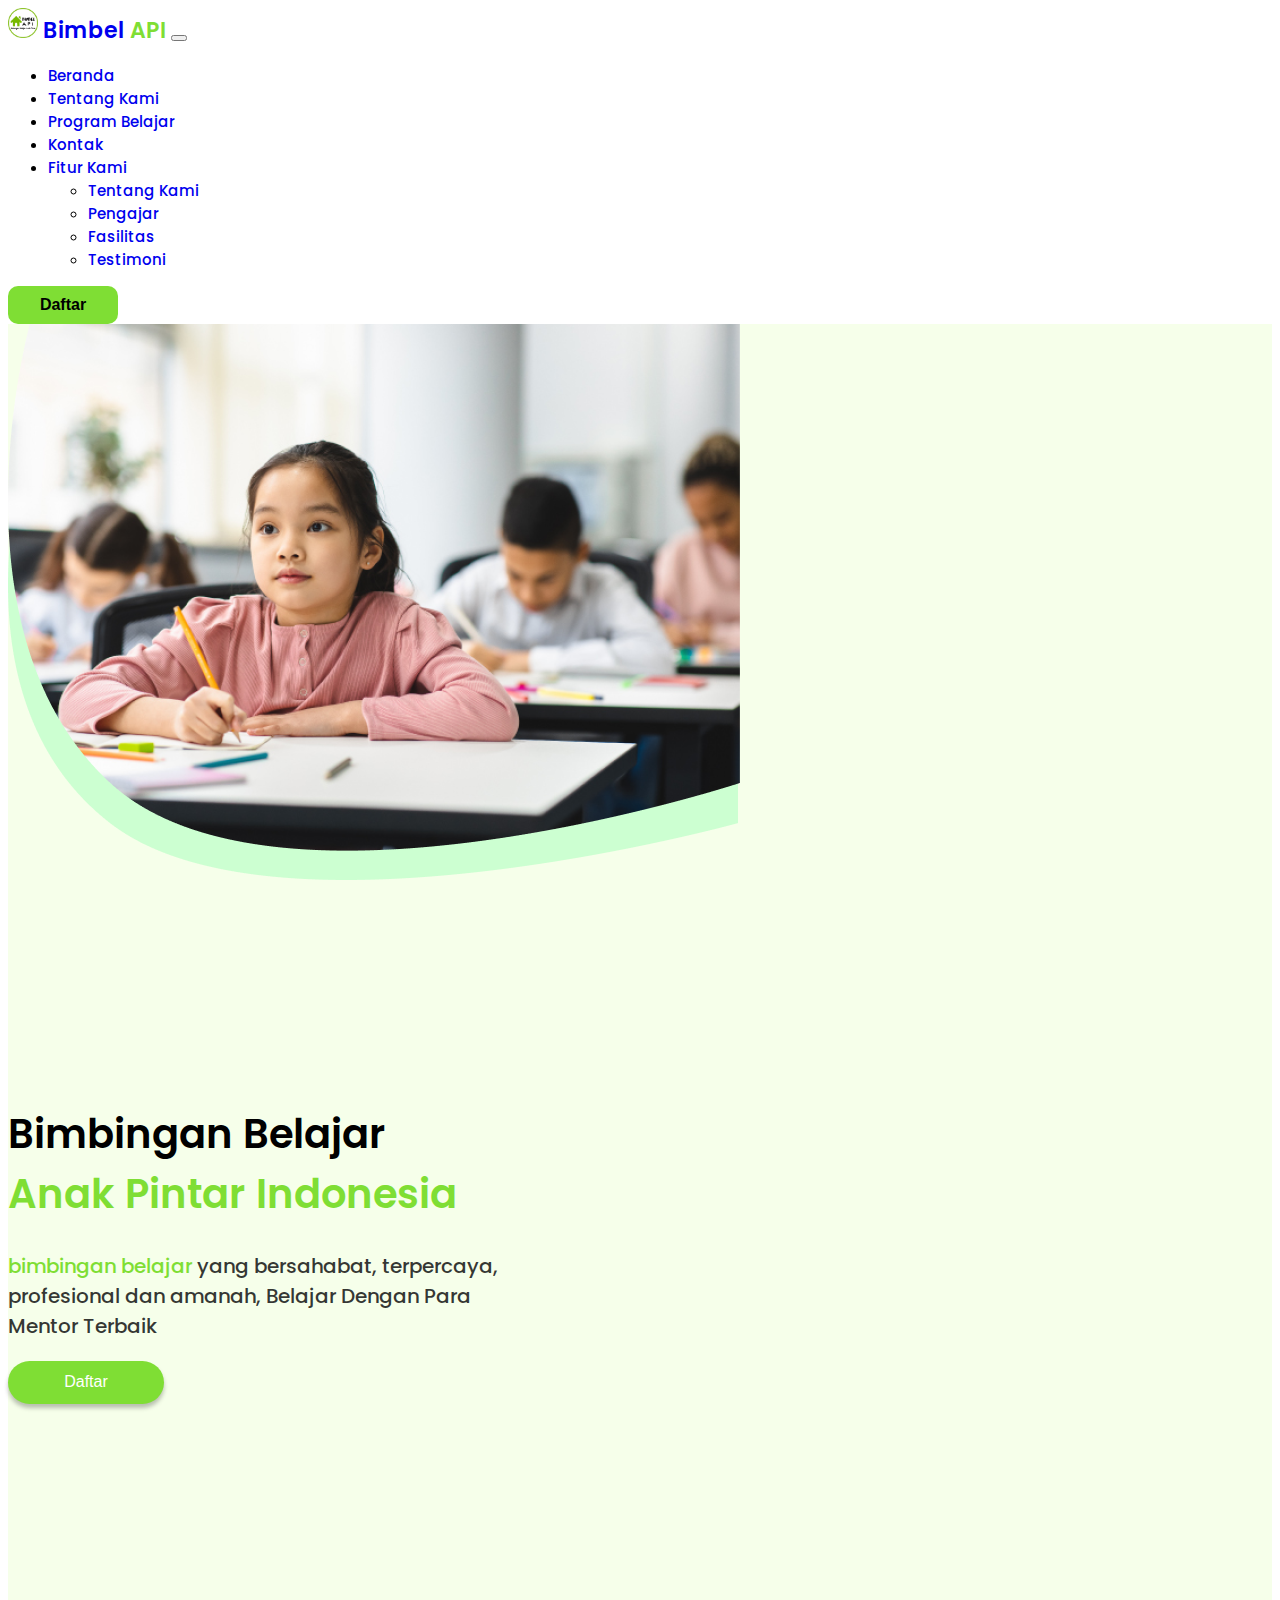
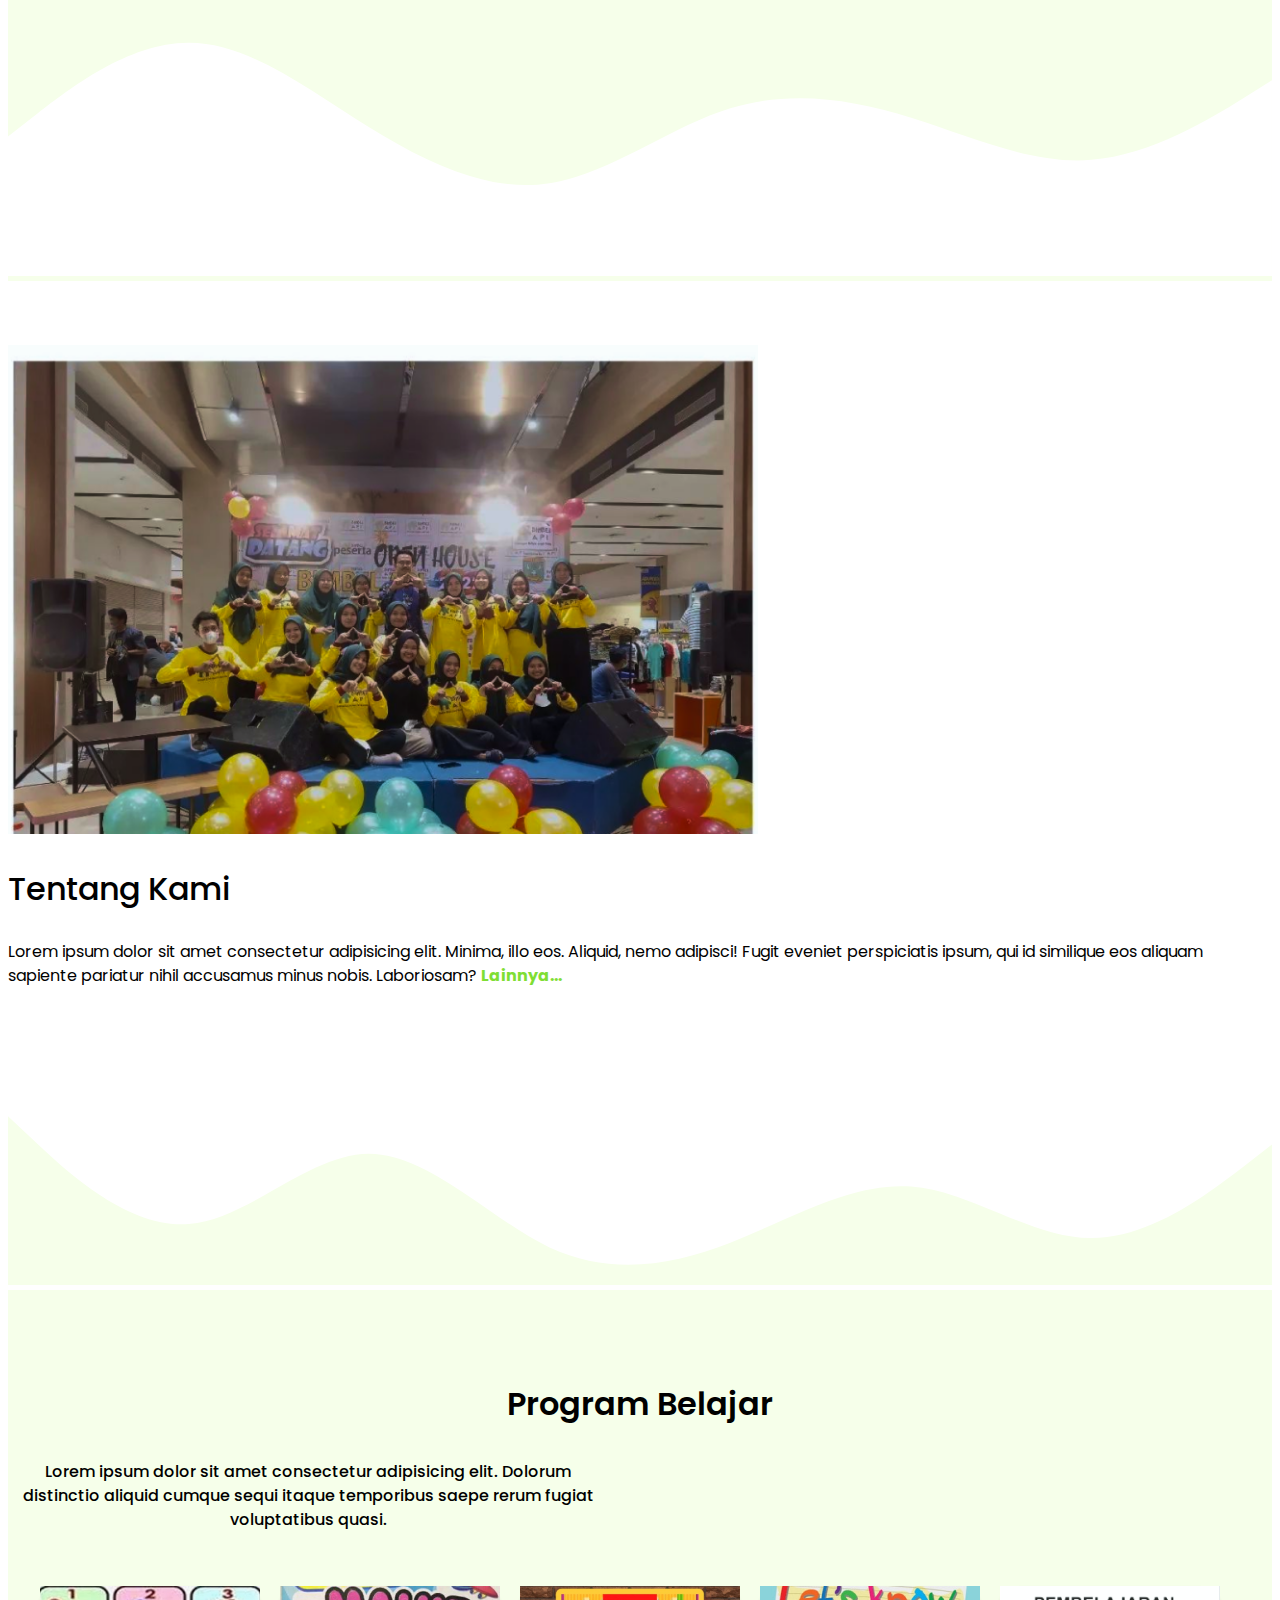
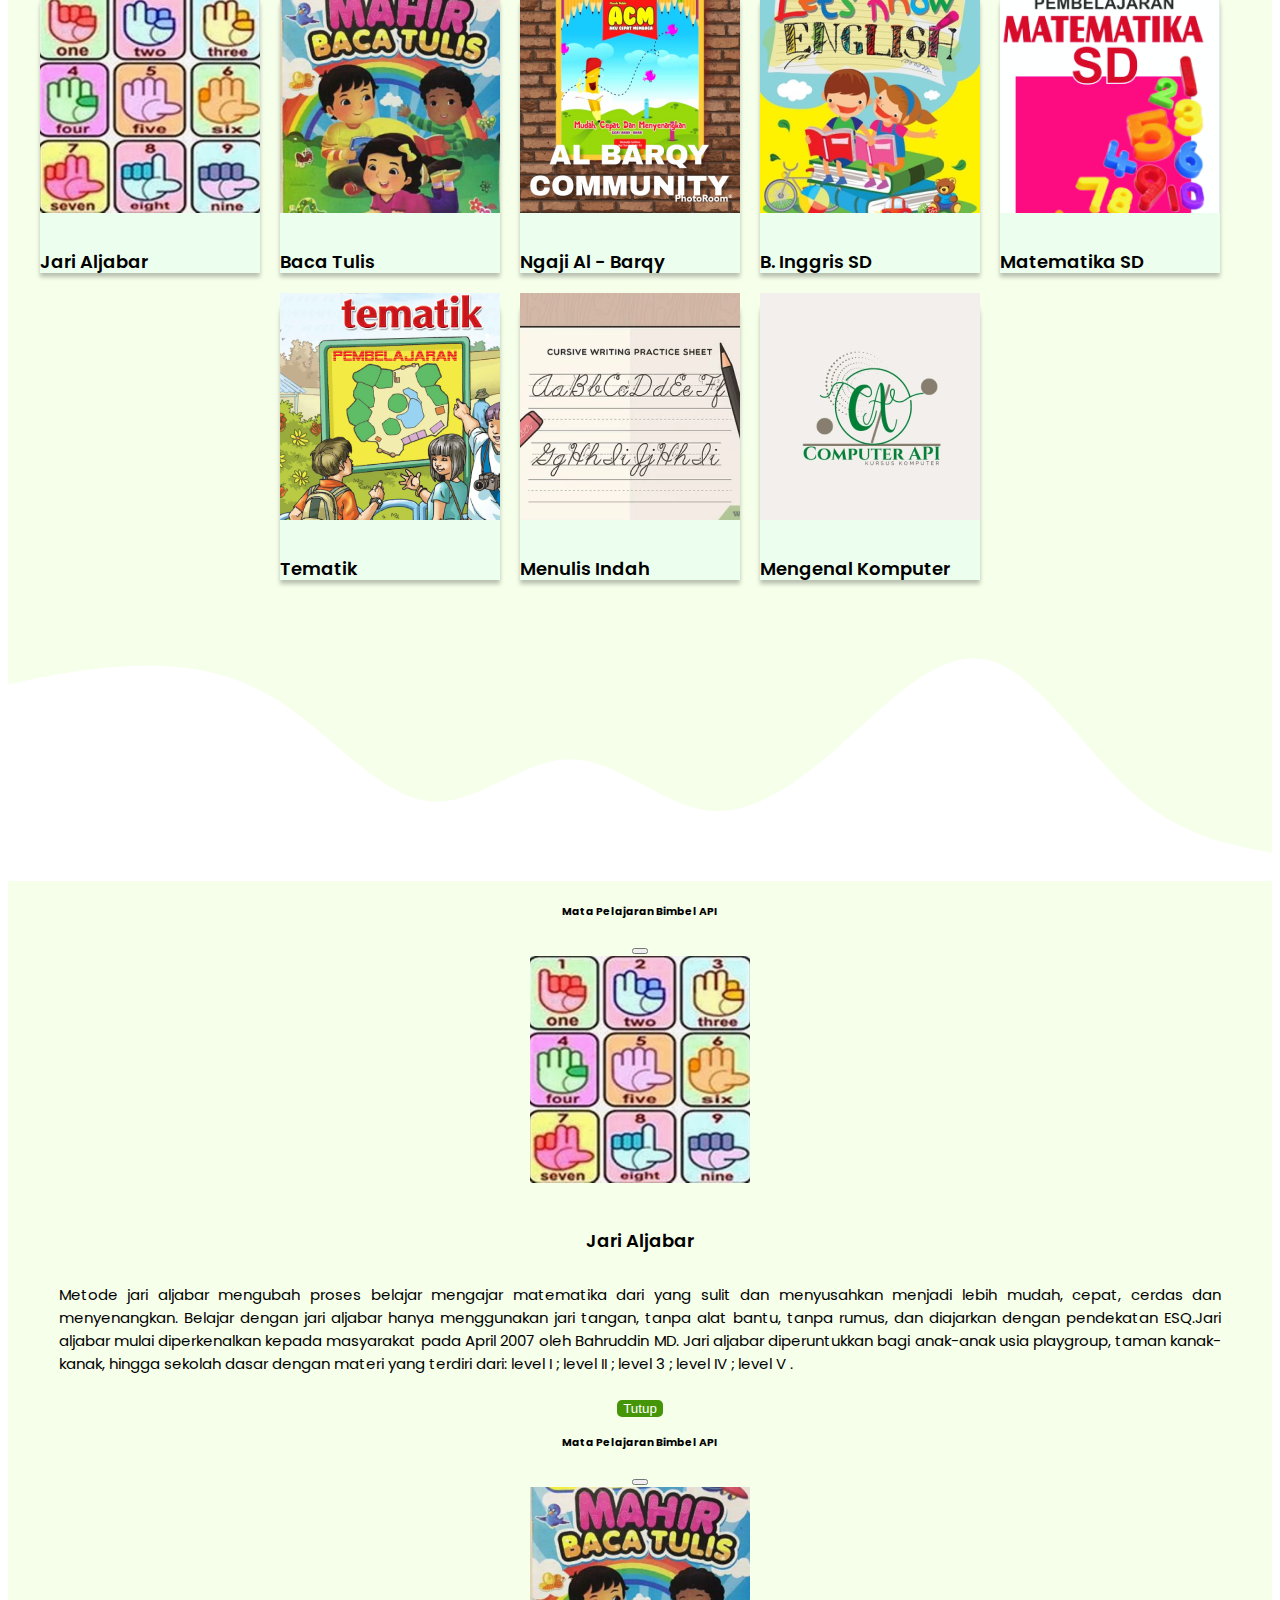
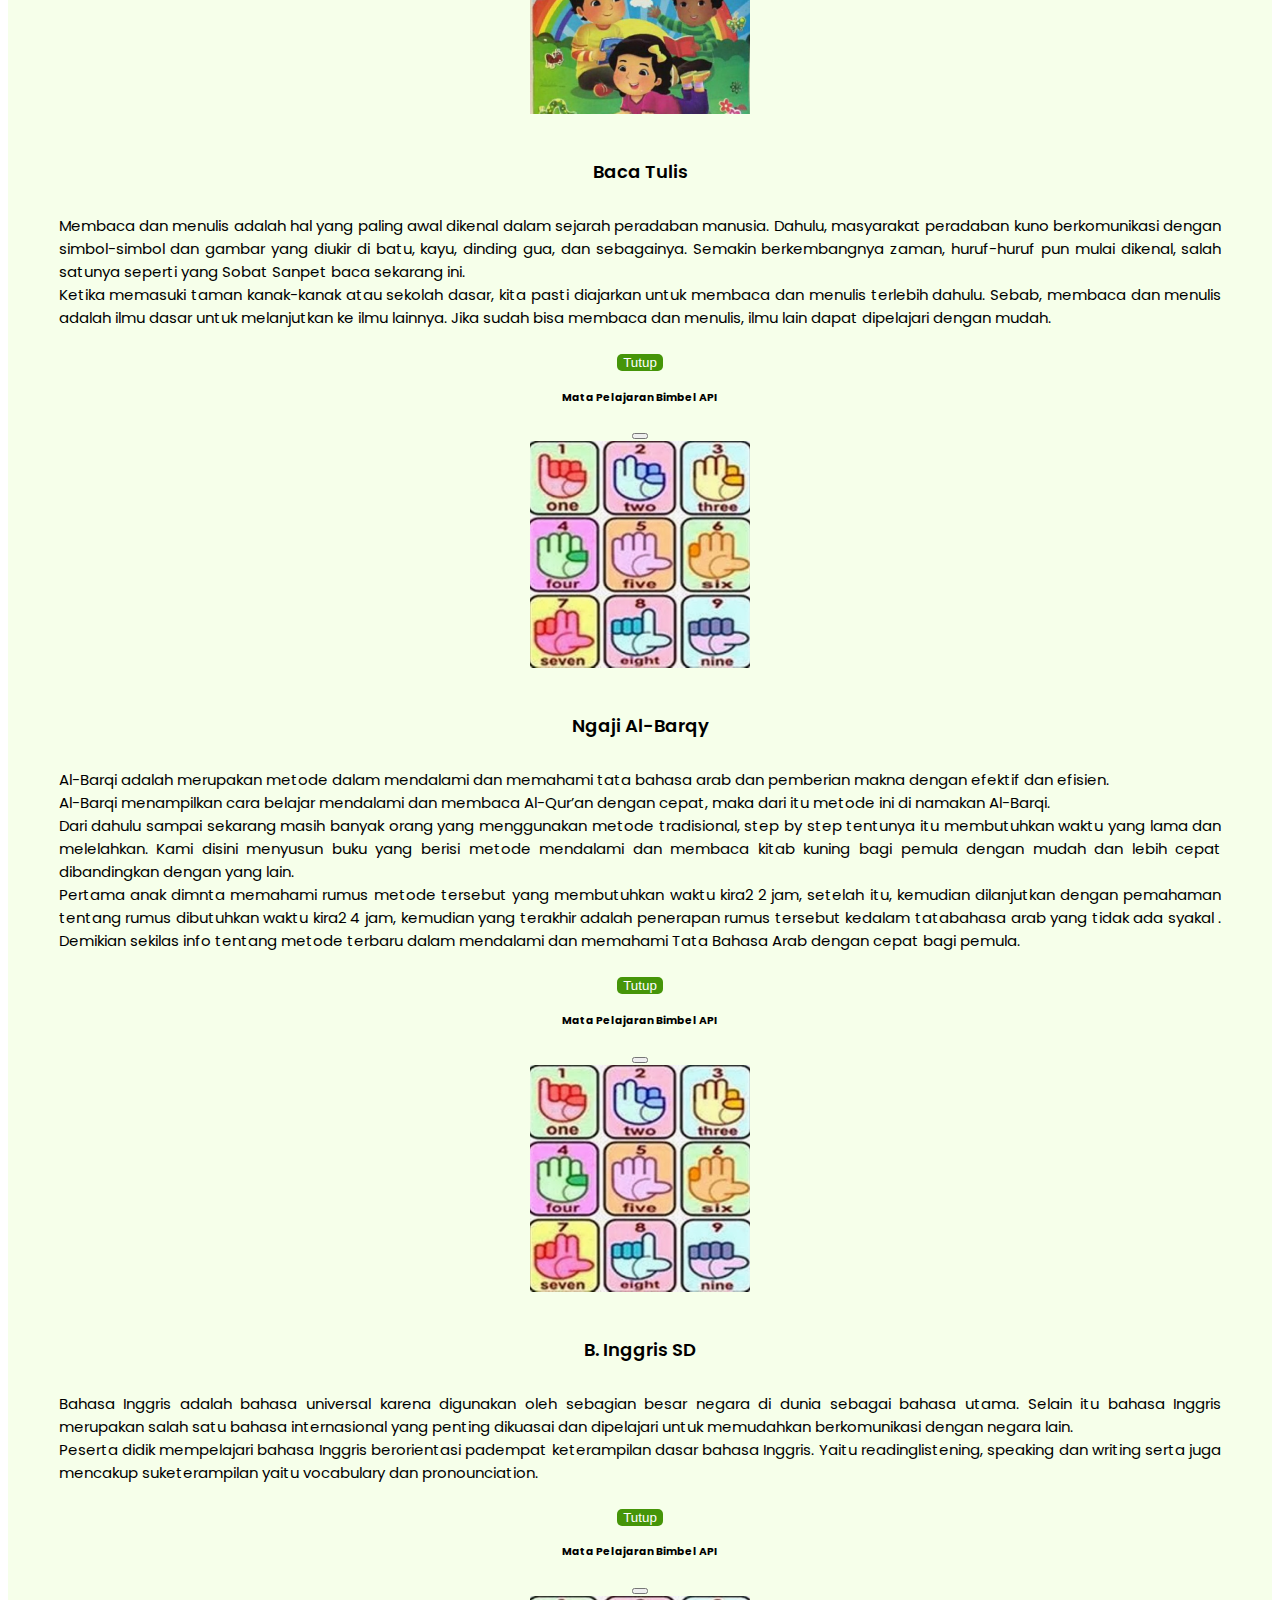
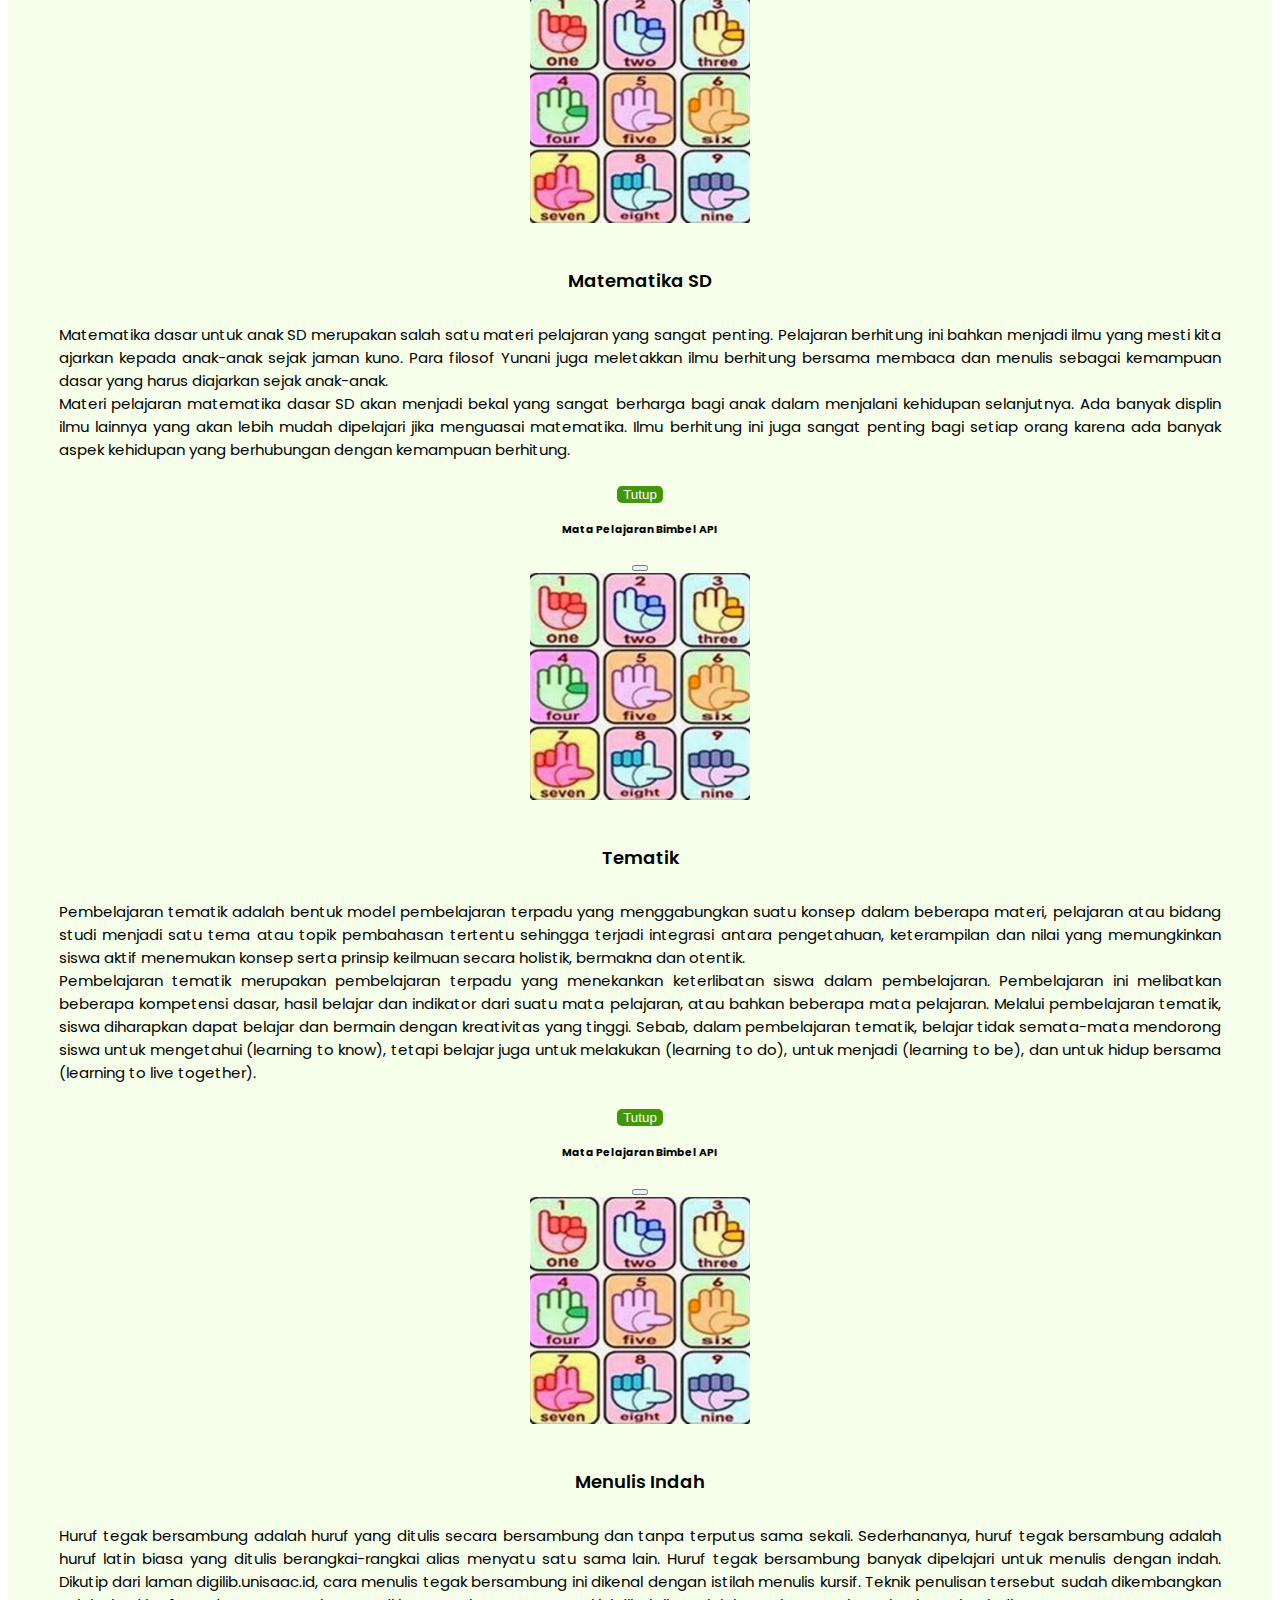
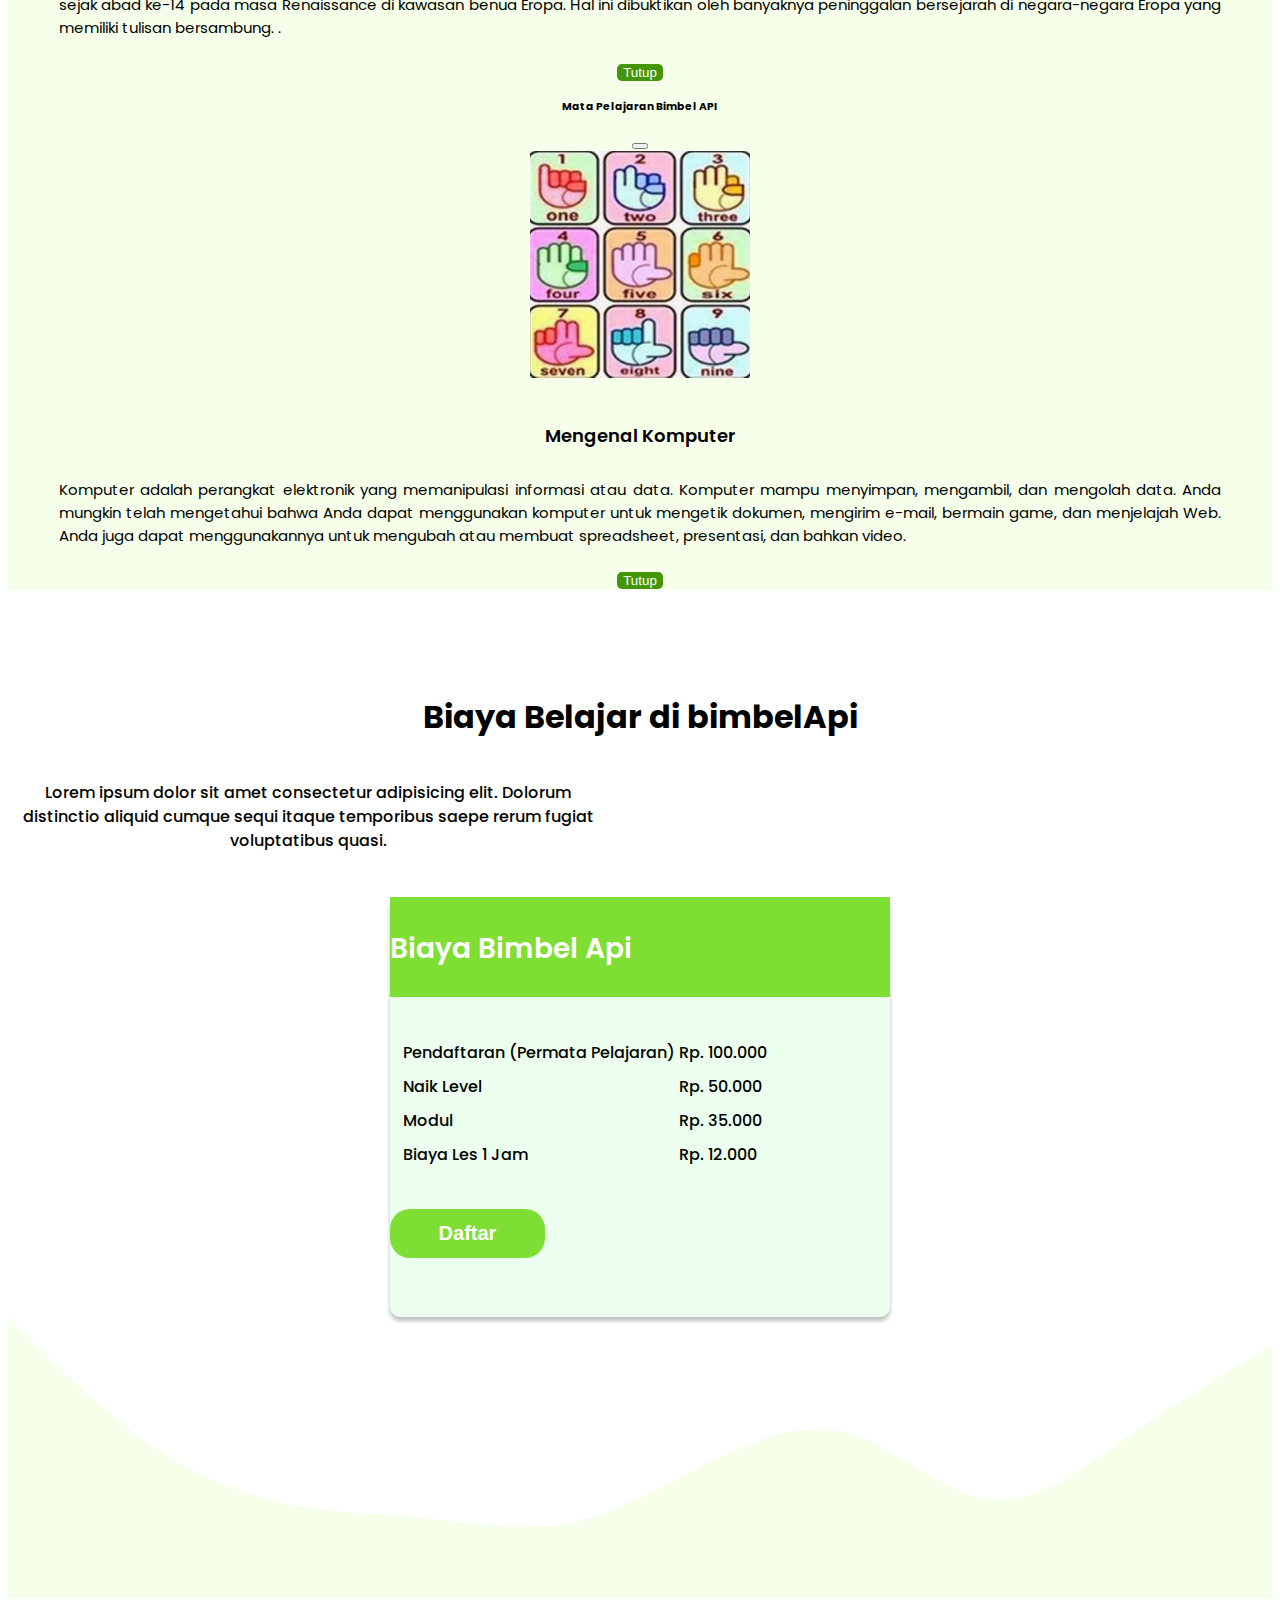
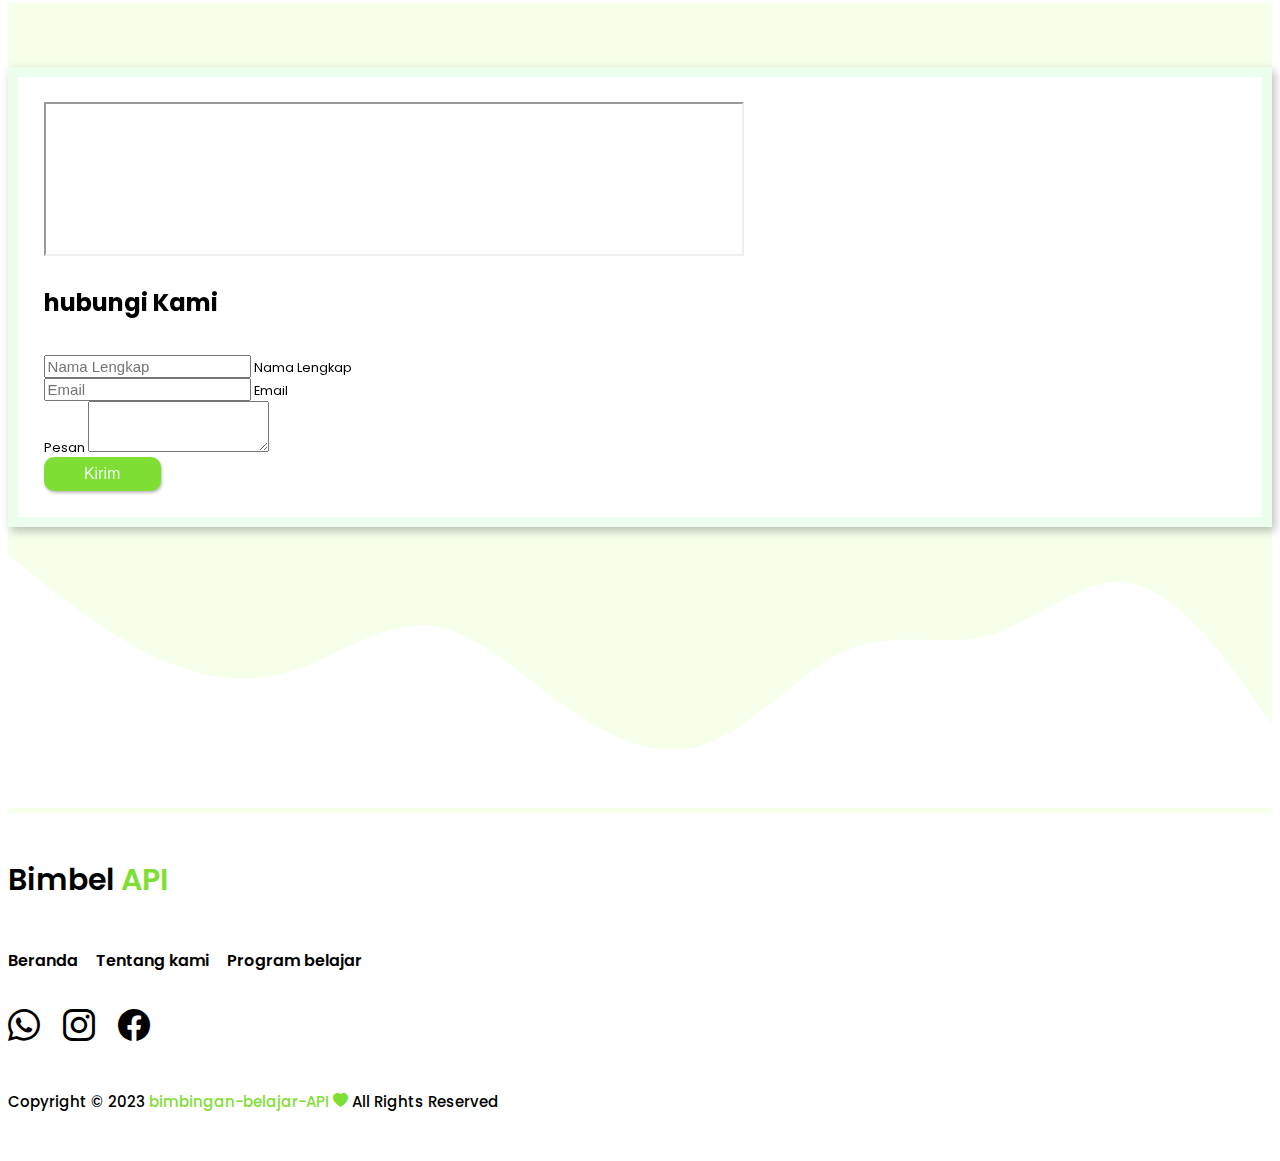
==== commit 295414b1: "page-home-done" ====
--- a/index.html
+++ b/index.html
@@ -95,7 +95,7 @@
                 aria-labelledby="navbarDropdownMenuLink"
               >
                 <li>
-                  <a class="dropdown-item" href="#tentang-kami">Tentang Kami</a>
+                  <a class="dropdown-item" href="tentang-kami.html">Tentang Kami</a>
                 </li>
                 <li>
                   <a class="dropdown-item" href="pengajar.html">Pengajar</a>
@@ -196,7 +196,8 @@
         <div class="card-pro text-center">
           <div class="card-program">
             <div class="card-img">
-              <img src="img/aljabar.png" alt="aljabar">
+              <img src="img/aljabar.png" alt="aljabar"
+              class="img-pelajaran">
             </div>
             <div class="text-img">
               <p>Jari Aljabar</p>
@@ -205,7 +206,8 @@
 
           <div class="card-program">
             <div class="card-img">
-              <img src="img/baca-tulis.png" alt="baca-tulis">
+              <img src="img/baca-tulis.png" alt="baca-tulis"
+              class="img-pelajaran-2">
             </div>
             <div class="text-img">
               <p>Baca Tulis</p>
@@ -214,7 +216,8 @@
 
           <div class="card-program">
             <div class="card-img">
-              <img src="img/ngaji.png" alt="ngaji">
+              <img src="img/ngaji.png" alt="ngaji"
+              class="img-pelajaran-3">
             </div>
             <div class="text-img">
               <p>Ngaji Al - Barqy</p>
@@ -223,7 +226,8 @@
 
           <div class="card-program">
             <div class="card-img">
-              <img src="img/inggris.png" alt="B.inggris">
+              <img src="img/inggris.png" alt="B.inggris"
+              class="img-pelajaran-4">
             </div>
             <div class="text-img">
               <p>B. Inggris SD</p>
@@ -232,7 +236,8 @@
 
           <div class="card-program">
             <div class="card-img">
-              <img src="img/mtk.png" alt="Matematika">
+              <img src="img/mtk.png" alt="Matematika"
+              class="img-pelajaran-5">
             </div>
             <div class="text-img">
               <p>Matematika SD</p>
@@ -241,7 +246,8 @@
 
           <div class="card-program">
             <div class="card-img">
-              <img src="img/tematik.png" alt="B.inggris">
+              <img src="img/tematik.png" alt="B.inggris"
+              class="img-pelajaran-6">
             </div>
             <div class="text-img">
               <p>Tematik</p>
@@ -250,7 +256,8 @@
 
           <div class="card-program">
             <div class="card-img">
-              <img src="img/menulis.png" alt="menulis">
+              <img src="img/menulis.png" alt="menulis"
+              class="img-pelajaran-7">
             </div>
             <div class="text-img">
               <p>Menulis Indah</p>
@@ -258,8 +265,9 @@
           </div>
 
           <div class="card-program">
-            <div class="card-img">
-              <img src="img/Komputer.png" alt="Komputer">
+            <div class="card-img-8">
+              <img src="img/Komputer.png" alt="Komputer"
+              class="img-pelajaran-8">
             </div>
             <div class="text-img">
               <p>Mengenal Komputer</p>
@@ -276,6 +284,250 @@
           d="M0,96L26.7,90.7C53.3,85,107,75,160,74.7C213.3,75,267,85,320,122.7C373.3,160,427,224,480,229.3C533.3,235,587,181,640,181.3C693.3,181,747,235,800,240C853.3,245,907,203,960,154.7C1013.3,107,1067,53,1120,69.3C1173.3,85,1227,171,1280,218.7C1333.3,267,1387,277,1413,282.7L1440,288L1440,320L1413.3,320C1386.7,320,1333,320,1280,320C1226.7,320,1173,320,1120,320C1066.7,320,1013,320,960,320C906.7,320,853,320,800,320C746.7,320,693,320,640,320C586.7,320,533,320,480,320C426.7,320,373,320,320,320C266.7,320,213,320,160,320C106.7,320,53,320,27,320L0,320Z"
         ></path>
       </svg>
+      <!-- modal section -->
+      <!-- Modal 1 -->
+      <div class="modal fade" id="mata-pelajaran-1" tabindex="-1" aria-labelledby="exampleModalLabel" aria-hidden="true">
+        <div class="modal-dialog modal-dialog-centered">
+          <div class="modal-content">
+            <div class="modal-header pengajar-tittle">
+              <h5 class="modal-title " id="exampleModalLabel">Mata Pelajaran Bimbel API</h5>
+              <button type="button" class="btn-close" data-bs-dismiss="modal" aria-label="Close"></button>
+            </div>
+            <div class="modal-body">
+              
+              <img src="img/aljabar.png" class="modal-img img-thumbnail" alt="modal-img">
+              
+            </div>
+            <div class="profile">
+              <h4 class="text-center">Jari Aljabar</h4>
+              <div>
+                <p>Metode jari aljabar mengubah proses belajar mengajar matematika dari yang sulit dan menyusahkan menjadi lebih mudah, cepat, cerdas dan menyenangkan.
+                  Belajar dengan jari aljabar hanya menggunakan jari tangan, tanpa alat bantu, tanpa rumus, dan diajarkan dengan pendekatan ESQ.Jari aljabar mulai diperkenalkan kepada masyarakat pada April 2007 oleh Bahruddin MD.
+                  
+                  Jari aljabar diperuntukkan bagi anak-anak usia playgroup, taman kanak-kanak, hingga sekolah dasar dengan materi yang terdiri dari: level I ;
+                  level II ;
+                  level 3 ;
+                  level IV ;
+                  level V .</p>
+              </div>
+            </div>
+            <div class="modal-footer">
+              <button type="button" data-bs-dismiss="modal">Tutup</button>
+            </div>
+          </div>
+        </div>
+      </div>
+      <!-- Modal 2 -->
+      <div class="modal fade" id="mata-pelajaran-2" tabindex="-1" aria-labelledby="exampleModalLabel" aria-hidden="true">
+        <div class="modal-dialog modal-dialog-centered">
+          <div class="modal-content">
+            <div class="modal-header pengajar-tittle">
+              <h5 class="modal-title " id="exampleModalLabel">Mata Pelajaran Bimbel API</h5>
+              <button type="button" class="btn-close" data-bs-dismiss="modal" aria-label="Close"></button>
+            </div>
+            <div class="modal-body">
+              
+              <img src="img/baca-tulis.png" class="modal-img-2 img-thumbnail" alt="modal-img">
+              
+            </div>
+            <div class="profile">
+              <h4 class="text-center">Baca Tulis</h4>
+              <div>
+                <p>Membaca dan menulis adalah hal yang paling awal dikenal dalam sejarah peradaban manusia.
+                  Dahulu, masyarakat peradaban kuno berkomunikasi dengan simbol-simbol dan gambar yang diukir di batu, kayu, dinding gua, dan sebagainya.
+                  Semakin berkembangnya zaman, huruf-huruf pun mulai dikenal, salah satunya seperti yang Sobat Sanpet baca sekarang ini.
+                  <br>
+                  Ketika memasuki taman kanak-kanak atau sekolah dasar, kita pasti diajarkan untuk membaca dan menulis terlebih dahulu.
+                  Sebab, membaca dan menulis adalah ilmu dasar untuk melanjutkan ke ilmu lainnya.
+                  Jika sudah bisa membaca dan menulis, ilmu lain dapat dipelajari dengan mudah.
+                  
+                  </p>
+              </div>
+            </div>
+            <div class="modal-footer">
+              <button type="button" data-bs-dismiss="modal">Tutup</button>
+            </div>
+          </div>
+        </div>
+      </div>
+      
+      <!-- Modal 3 -->
+      <div class="modal fade" id="mata-pelajaran-3" tabindex="-1" aria-labelledby="exampleModalLabel" aria-hidden="true">
+        <div class="modal-dialog modal-dialog-centered">
+          <div class="modal-content">
+            <div class="modal-header pengajar-tittle">
+              <h5 class="modal-title " id="exampleModalLabel">Mata Pelajaran Bimbel API</h5>
+              <button type="button" class="btn-close" data-bs-dismiss="modal" aria-label="Close"></button>
+            </div>
+            <div class="modal-body">
+              
+              <img src="img/aljabar.png" class="modal-img-3 img-thumbnail" alt="modal-img">
+              
+            </div>
+            <div class="profile">
+              <h4 class="text-center">Ngaji Al-Barqy</h4>
+              <div>
+                <p>Al-Barqi adalah merupakan metode dalam mendalami dan memahami tata bahasa arab dan pemberian makna dengan efektif dan efisien. <br>
+                  Al-Barqi menampilkan cara belajar mendalami dan membaca Al-Qur’an dengan cepat, maka dari itu metode ini di namakan Al-Barqi. <br>
+                  Dari dahulu sampai sekarang masih banyak orang yang menggunakan metode tradisional, step by step tentunya itu membutuhkan waktu yang lama dan melelahkan.
+                  Kami disini menyusun buku yang berisi metode mendalami dan membaca kitab kuning bagi pemula dengan mudah dan lebih cepat dibandingkan dengan yang lain. <br>
+                  Pertama anak dimnta memahami rumus metode tersebut yang membutuhkan waktu kira2 2 jam, setelah itu, kemudian dilanjutkan dengan pemahaman tentang rumus dibutuhkan waktu kira2 4 jam, kemudian yang terakhir adalah penerapan rumus tersebut kedalam tatabahasa arab yang tidak ada syakal .
+                  Demikian sekilas info tentang metode terbaru dalam mendalami dan memahami Tata Bahasa Arab dengan cepat bagi pemula.</p>
+              </div>
+            </div>
+            <div class="modal-footer">
+              <button type="button" data-bs-dismiss="modal">Tutup</button>
+            </div>
+          </div>
+        </div>
+      </div>
+
+      <!-- Modal 4 -->
+      <div class="modal fade" id="mata-pelajaran-4" tabindex="-1" aria-labelledby="exampleModalLabel" aria-hidden="true">
+        <div class="modal-dialog modal-dialog-centered">
+          <div class="modal-content">
+            <div class="modal-header pengajar-tittle">
+              <h5 class="modal-title " id="exampleModalLabel">Mata Pelajaran Bimbel API</h5>
+              <button type="button" class="btn-close" data-bs-dismiss="modal" aria-label="Close"></button>
+            </div>
+            <div class="modal-body">
+              
+              <img src="img/aljabar.png" class="modal-img-4 img-thumbnail" alt="modal-img">
+              
+            </div>
+            <div class="profile">
+              <h4 class="text-center">B. Inggris SD</h4>
+              <div>
+                <p>Bahasa Inggris adalah bahasa universal karena digunakan oleh sebagian besar negara di dunia sebagai bahasa utama. Selain itu bahasa Inggris merupakan salah satu bahasa internasional yang penting dikuasai dan dipelajari untuk memudahkan berkomunikasi dengan negara lain.
+                <br>
+                Peserta didik mempelajari bahasa Inggris berorientasi padempat keterampilan dasar bahasa Inggris. Yaitu readinglistening, speaking dan writing serta juga mencakup suketerampilan yaitu vocabulary dan pronounciation.</p>
+              </div>
+            </div>
+            <div class="modal-footer">
+              <button type="button" data-bs-dismiss="modal">Tutup</button>
+            </div>
+          </div>
+        </div>
+      </div>
+      <!-- Modal 5 -->
+      <div class="modal fade" id="mata-pelajaran-5" tabindex="-1" aria-labelledby="exampleModalLabel" aria-hidden="true">
+        <div class="modal-dialog modal-dialog-centered">
+          <div class="modal-content">
+            <div class="modal-header pengajar-tittle">
+              <h5 class="modal-title " id="exampleModalLabel">Mata Pelajaran Bimbel API</h5>
+              <button type="button" class="btn-close" data-bs-dismiss="modal" aria-label="Close"></button>
+            </div>
+            <div class="modal-body">
+              
+              <img src="img/aljabar.png" class="modal-img-5 img-thumbnail" alt="modal-img">
+              
+            </div>
+            <div class="profile">
+              <h4 class="text-center">Matematika SD</h4>
+              <div>
+                <p>Matematika dasar untuk anak SD merupakan salah satu materi pelajaran yang sangat penting.
+                  Pelajaran berhitung ini bahkan menjadi ilmu yang mesti kita ajarkan kepada anak-anak sejak jaman kuno.
+                  Para filosof Yunani juga meletakkan ilmu berhitung bersama membaca dan menulis sebagai kemampuan dasar yang harus diajarkan sejak anak-anak.
+                  <br>
+                  Materi pelajaran matematika dasar SD akan menjadi bekal yang sangat berharga bagi anak dalam menjalani kehidupan selanjutnya.
+                  Ada banyak displin ilmu lainnya yang akan lebih mudah dipelajari jika menguasai matematika.
+                  Ilmu berhitung ini juga sangat penting bagi setiap orang karena ada banyak aspek kehidupan yang berhubungan dengan kemampuan berhitung.</p>
+              </div>
+            </div>
+            <div class="modal-footer">
+              <button type="button" data-bs-dismiss="modal">Tutup</button>
+            </div>
+          </div>
+        </div>
+      </div>
+
+      <!-- Modal 6 -->
+      <div class="modal fade" id="mata-pelajaran-6" tabindex="-1" aria-labelledby="exampleModalLabel" aria-hidden="true">
+        <div class="modal-dialog modal-dialog-centered">
+          <div class="modal-content">
+            <div class="modal-header pengajar-tittle">
+              <h5 class="modal-title " id="exampleModalLabel">Mata Pelajaran Bimbel API</h5>
+              <button type="button" class="btn-close" data-bs-dismiss="modal" aria-label="Close"></button>
+            </div>
+            <div class="modal-body">
+              
+              <img src="img/aljabar.png" class="modal-img-6 img-thumbnail" alt="modal-img">
+              
+            </div>
+            <div class="profile">
+              <h4 class="text-center">Tematik</h4>
+              <div>
+                <p>Pembelajaran tematik adalah bentuk model pembelajaran terpadu yang menggabungkan suatu konsep dalam beberapa materi, pelajaran atau bidang studi menjadi satu tema atau topik pembahasan tertentu sehingga terjadi integrasi antara pengetahuan, keterampilan dan nilai yang memungkinkan siswa aktif menemukan konsep serta prinsip keilmuan secara holistik, bermakna dan otentik.
+                  <br>
+                  Pembelajaran tematik merupakan pembelajaran terpadu yang menekankan keterlibatan siswa dalam pembelajaran. Pembelajaran ini melibatkan beberapa kompetensi dasar, hasil belajar dan indikator dari suatu mata pelajaran, atau bahkan beberapa mata pelajaran. Melalui pembelajaran tematik, siswa diharapkan dapat belajar dan bermain dengan kreativitas yang tinggi. Sebab, dalam pembelajaran tematik, belajar tidak semata-mata mendorong siswa untuk mengetahui (learning to know), tetapi belajar juga untuk melakukan (learning to do), untuk menjadi (learning to be), dan untuk hidup bersama (learning to live together).</p>
+              </div>
+            </div>
+            <div class="modal-footer">
+              <button type="button" data-bs-dismiss="modal">Tutup</button>
+            </div>
+          </div>
+        </div>
+      </div>
+
+      <!-- Modal 7 -->
+      <div class="modal fade" id="mata-pelajaran-7" tabindex="-1" aria-labelledby="exampleModalLabel" aria-hidden="true">
+        <div class="modal-dialog modal-dialog-centered">
+          <div class="modal-content">
+            <div class="modal-header pengajar-tittle">
+              <h5 class="modal-title " id="exampleModalLabel">Mata Pelajaran Bimbel API</h5>
+              <button type="button" class="btn-close" data-bs-dismiss="modal" aria-label="Close"></button>
+            </div>
+            <div class="modal-body">
+              
+              <img src="img/aljabar.png" class="modal-img-7 img-thumbnail" alt="modal-img">
+              
+            </div>
+            <div class="profile">
+              <h4 class="text-center">Menulis Indah</h4>
+              <div>
+                <p>Huruf tegak bersambung adalah huruf yang ditulis secara bersambung dan tanpa terputus sama sekali.
+                  Sederhananya, huruf tegak bersambung adalah huruf latin biasa yang ditulis berangkai-rangkai alias menyatu satu sama lain.
+                  Huruf tegak bersambung banyak dipelajari untuk menulis dengan indah.
+                  Dikutip dari laman digilib.unisaac.id, cara menulis tegak bersambung ini dikenal dengan istilah menulis kursif.
+                  Teknik penulisan tersebut sudah dikembangkan sejak abad ke-14 pada masa Renaissance di kawasan benua Eropa.
+                  Hal ini dibuktikan oleh banyaknya peninggalan bersejarah di negara-negara Eropa yang memiliki tulisan bersambung.
+                .</p>
+              </div>
+            </div>
+            <div class="modal-footer">
+              <button type="button" data-bs-dismiss="modal">Tutup</button>
+            </div>
+          </div>
+        </div>
+      </div>
+
+      <!-- Modal 8 -->
+      <div class="modal fade" id="mata-pelajaran-8" tabindex="-1" aria-labelledby="exampleModalLabel" aria-hidden="true">
+        <div class="modal-dialog modal-dialog-centered">
+          <div class="modal-content">
+            <div class="modal-header pengajar-tittle">
+              <h5 class="modal-title " id="exampleModalLabel">Mata Pelajaran Bimbel API</h5>
+              <button type="button" class="btn-close" data-bs-dismiss="modal" aria-label="Close"></button>
+            </div>
+            <div class="modal-body">
+              
+              <img src="img/aljabar.png" class="modal-img-8 img-thumbnail" alt="modal-img">
+              
+            </div>
+            <div class="profile">
+              <h4 class="text-center">Mengenal Komputer</h4>
+              <div>
+                <p>Komputer adalah perangkat elektronik yang memanipulasi informasi atau data. Komputer mampu menyimpan, mengambil, dan mengolah data. Anda mungkin telah mengetahui bahwa Anda dapat menggunakan komputer untuk mengetik dokumen, mengirim e-mail, bermain game, dan menjelajah Web. Anda juga dapat menggunakannya untuk mengubah atau membuat spreadsheet, presentasi, dan bahkan video.
+                </p>
+              </div>
+            </div>
+            <div class="modal-footer">
+              <button type="button" data-bs-dismiss="modal">Tutup</button>
+            </div>
+          </div>
+        </div>
+      </div>
+      <!-- modal end -->
     </section>
     <!-- Program Belajar end -->
 
@@ -418,7 +670,7 @@
             </div>
           </div>
           <div class="copyright text-center">
-            <p>Copyright © 2023 <a href="#"><i class="bi bi-heart-fill"></i> bimbingan-belajar-API</a> All Rights Reserved</p>
+            <p>Copyright © 2023 <a href="#">bimbingan-belajar-API <i class="bi bi-heart-fill"></i> </a> All Rights Reserved</p>
           </div>
         </div>
       </div>
@@ -429,10 +681,7 @@
       crossorigin="anonymous"
     ></script>
 
-    <!-- Option 2: Separate Popper and Bootstrap JS -->
-    <!--
-    <script src="https://cdn.jsdelivr.net/npm/@popperjs/core@2.9.2/dist/umd/popper.min.js" integrity="sha384-IQsoLXl5PILFhosVNubq5LC7Qb9DXgDA9i+tQ8Zj3iwWAwPtgFTxbJ8NT4GN1R8p" crossorigin="anonymous"></script>
-    <script src="https://cdn.jsdelivr.net/npm/bootstrap@5.0.2/dist/js/bootstrap.min.js" integrity="sha384-cVKIPhGWiC2Al4u+LWgxfKTRIcfu0JTxR+EQDz/bgldoEyl4H0zUF0QKbrJ0EcQF" crossorigin="anonymous"></script>
-    -->
+    <!-- javascript -->
+    <script src="js/index.js"></script>
   </body>
 </html>
--- a/style.html/index.css
+++ b/style.html/index.css
@@ -6,6 +6,8 @@
 
 body {
   font-family: "Poppins", sans-serif;
+  max-width: 100%;
+  overflow-x: hidden;
 }
 .about,
 .bayar,
@@ -21,6 +23,10 @@
 }
 .navbar .navbar-brand span {
   color: #7fde34;
+}
+.navbar {
+  font-size: 16px;
+  font-weight: 500;
 }
 
 .btn-daftar button {
@@ -163,6 +169,61 @@
   color: #ffff;
 }
 
+#mata-pelajaran-1 .profile,
+#mata-pelajaran-2 .profile,
+#mata-pelajaran-3 .profile,
+#mata-pelajaran-4 .profile,
+#mata-pelajaran-5 .profile,
+#mata-pelajaran-6 .profile,
+#mata-pelajaran-7 .profile,
+#mata-pelajaran-8 .profile {
+  padding: 10px 4%;
+}
+#mata-pelajaran-1 .profile h4,
+#mata-pelajaran-2 .profile h4,
+#mata-pelajaran-3 .profile h4,
+#mata-pelajaran-4 .profile h4,
+#mata-pelajaran-5 .profile h4,
+#mata-pelajaran-6 .profile h4,
+#mata-pelajaran-7 .profile h4,
+#mata-pelajaran-8 .profile h4 {
+  font-weight: 600;
+  padding: 5px 0;
+}
+#mata-pelajaran-1,
+#mata-pelajaran-2,
+#mata-pelajaran-3,
+#mata-pelajaran-4,
+#mata-pelajaran-5,
+#mata-pelajaran-6,
+#mata-pelajaran-7,
+#mata-pelajaran-8 {
+  text-align: center;
+}
+#mata-pelajaran-1 p,
+#mata-pelajaran-2 p,
+#mata-pelajaran-3 p,
+#mata-pelajaran-4 p,
+#mata-pelajaran-5 p,
+#mata-pelajaran-6 p,
+#mata-pelajaran-7 p,
+#mata-pelajaran-8 p {
+  text-align: justify;
+}
+#mata-pelajaran-1 .modal-footer button,
+#mata-pelajaran-2 .modal-footer button,
+#mata-pelajaran-3 .modal-footer button,
+#mata-pelajaran-4 .modal-footer button,
+#mata-pelajaran-5 .modal-footer button,
+#mata-pelajaran-6 .modal-footer button,
+#mata-pelajaran-7 .modal-footer button,
+#mata-pelajaran-8 .modal-footer button {
+  background-color: #459508;
+  color: #fff;
+  border-style: none;
+  border-radius: 5px;
+}
+
 /* bayar */
 .bayar h2 {
   font-weight: 700;
@@ -321,6 +382,31 @@
   html {
     font-size: 80%;
   }
+  .navbar {
+    font-size: 15px;
+    font-weight: 500;
+  }
+  #mata-pelajaran-1 .profile h4,
+  #mata-pelajaran-2 .profile h4,
+  #mata-pelajaran-3 .profile h4,
+  #mata-pelajaran-4 .profile h4,
+  #mata-pelajaran-5 .profile h4,
+  #mata-pelajaran-6 .profile h4,
+  #mata-pelajaran-7 .profile h4,
+  #mata-pelajaran-8 .profile h4 {
+    font-size: 18px;
+  }
+  #mata-pelajaran-1 p,
+  #mata-pelajaran-2 p,
+  #mata-pelajaran-3 p,
+  #mata-pelajaran-4 p,
+  #mata-pelajaran-5 p,
+  #mata-pelajaran-6 p,
+  #mata-pelajaran-7 p,
+  #mata-pelajaran-8 p {
+    text-align: justify;
+    font-size: 15px;
+  }
   .program .card .card-body p {
     font-size: 15px;
   }
@@ -346,10 +432,26 @@
   html {
     font-size: 55%;
   }
+  .navbar {
+    font-size: 14px;
+    font-weight: 500;
+  }
+  .navbar .btn-daftar {
+    padding: 10px 0;
+  }
+  .navbar .btn-daftar button {
+    width: 75px;
+    height: 28px;
+    background: #7fde34;
+    border-radius: 10px;
+    font-weight: 600;
+    font-size: 12px;
+    line-height: 24px;
+  }
   .hero .jumbotron {
     display: flex;
     align-items: center;
-    background-image: url("/img/768.png");
+    background-image: url("/img/hero-second.png");
     background-repeat: no-repeat;
     background-size: cover;
     background-position: center;
@@ -417,6 +519,27 @@
   .program .card-pro .card-program img {
     width: 200px;
   }
+  #mata-pelajaran-1 .profile h4,
+  #mata-pelajaran-2 .profile h4,
+  #mata-pelajaran-3 .profile h4,
+  #mata-pelajaran-4 .profile h4,
+  #mata-pelajaran-5 .profile h4,
+  #mata-pelajaran-6 .profile h4,
+  #mata-pelajaran-7 .profile h4,
+  #mata-pelajaran-8 .profile h4 {
+    font-size: 16px;
+  }
+  #mata-pelajaran-1 p,
+  #mata-pelajaran-2 p,
+  #mata-pelajaran-3 p,
+  #mata-pelajaran-4 p,
+  #mata-pelajaran-5 p,
+  #mata-pelajaran-6 p,
+  #mata-pelajaran-7 p,
+  #mata-pelajaran-8 p {
+    text-align: justify;
+    font-size: 13px;
+  }
   .bayar .text-bayar h2 {
     font-size: 25px;
     line-height: 26px;
@@ -443,7 +566,7 @@
     padding: 20px 20px;
   }
   .kontak .maps .map {
-    width: 470px;
+    width: 430px;
     position: relative;
   }
   .kontak .maps h3 {
@@ -484,9 +607,22 @@
   }
 }
 /* handphone */
-@media (max-width: 576px) {
+@media (max-width: 500px) {
   html {
     font-size: 50%;
+  }
+  .navbar {
+    font-size: 13px;
+    font-weight: 500;
+  }
+  .navbar .btn-daftar button {
+    width: 75px;
+    height: 28px;
+    background: #7fde34;
+    border-radius: 10px;
+    font-weight: 600;
+    font-size: 12px;
+    line-height: 24px;
   }
   .hero .jumbotron .text-hero p {
     font-weight: 500;
@@ -537,3 +673,76 @@
     width: 180px;
   }
 }
+@media (max-width: 420px) {
+  html {
+    font-size: 50%;
+  }
+  .navbar {
+    font-size: 13px;
+    font-weight: 500;
+  }
+  .navbar .btn-daftar button {
+    width: 75px;
+    height: 28px;
+    background: #7fde34;
+    border-radius: 10px;
+    font-weight: 600;
+    font-size: 12px;
+    line-height: 24px;
+  }
+  .hero .jumbotron .text-hero h1 {
+    font-size: 30px;
+    width: 350px;
+  }
+  .hero .jumbotron .text-hero p {
+    font-weight: 500;
+    font-size: 16px;
+    width: 390px;
+    line-height: 25px;
+    color: rgba(0, 0, 0, 0.79);
+  }
+  .bayar .card-bayaran h3 {
+    font-size: 28px;
+    padding: 3rem 0;
+  }
+  .bayar .card-bayaran {
+    background-color: #ecffee;
+    border-radius: 10px;
+    background: #ecffee;
+    box-shadow: 0px 4px 4px rgba(0, 0, 0, 0.25);
+    height: 400px;
+    width: 400px;
+    margin: 2rem 0;
+  }
+  .bayar .card-bayaran .table-bayar {
+    padding: 20px 20px;
+  }
+  .bayar .card-bayaran table {
+    font-size: 15px;
+    line-height: 30px;
+  }
+  .kontak .maps .map {
+    width: 420px;
+    position: relative;
+  }
+  .kontak .btn-kontak {
+    padding: 10px 0;
+  }
+  .program .card-pro .card-program {
+    width: 180px;
+    height: 230px;
+  }
+
+  .program .card-pro .card-program p {
+    font-weight: 600;
+    font-size: 15px;
+    line-height: 24px;
+    padding-top: 1.1rem;
+  }
+  .program .card-pro .card-program img {
+    width: 180px;
+  }
+  .kontak .maps .map {
+    width: 350px;
+  }
+}
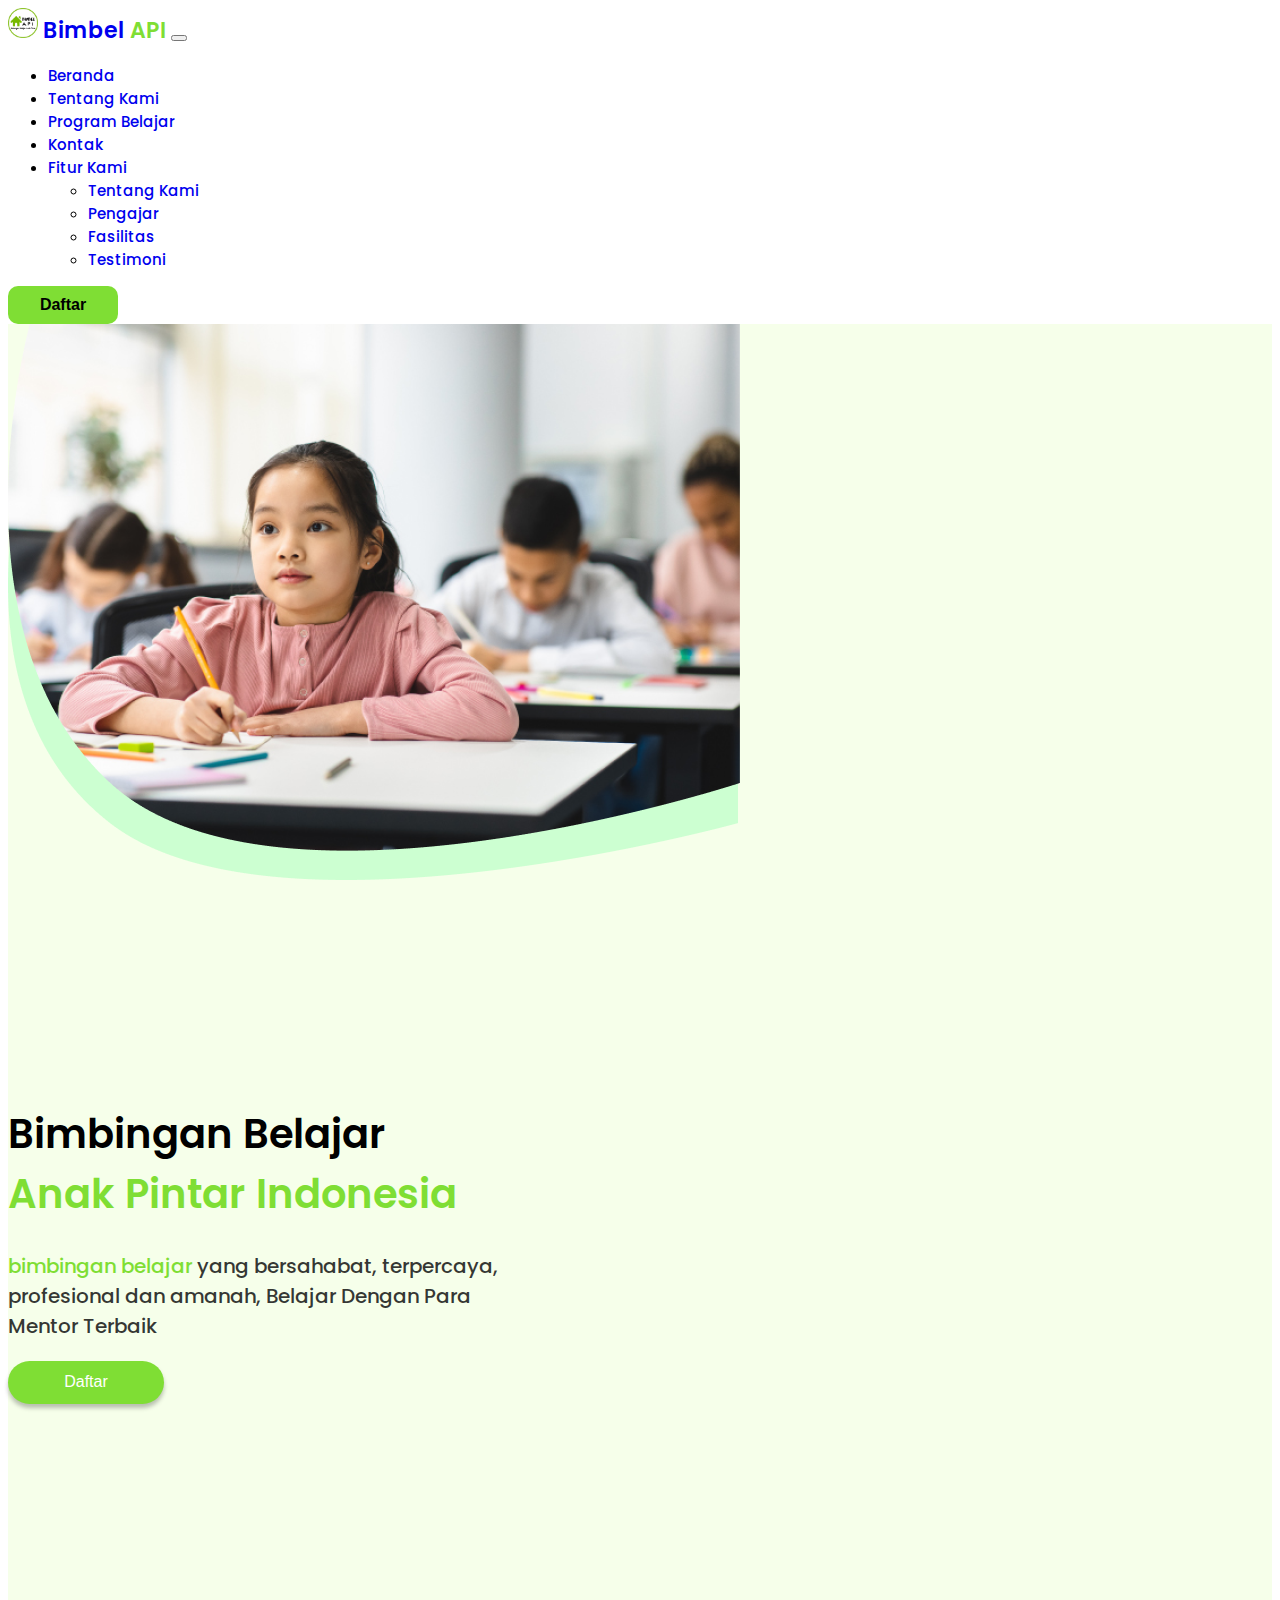
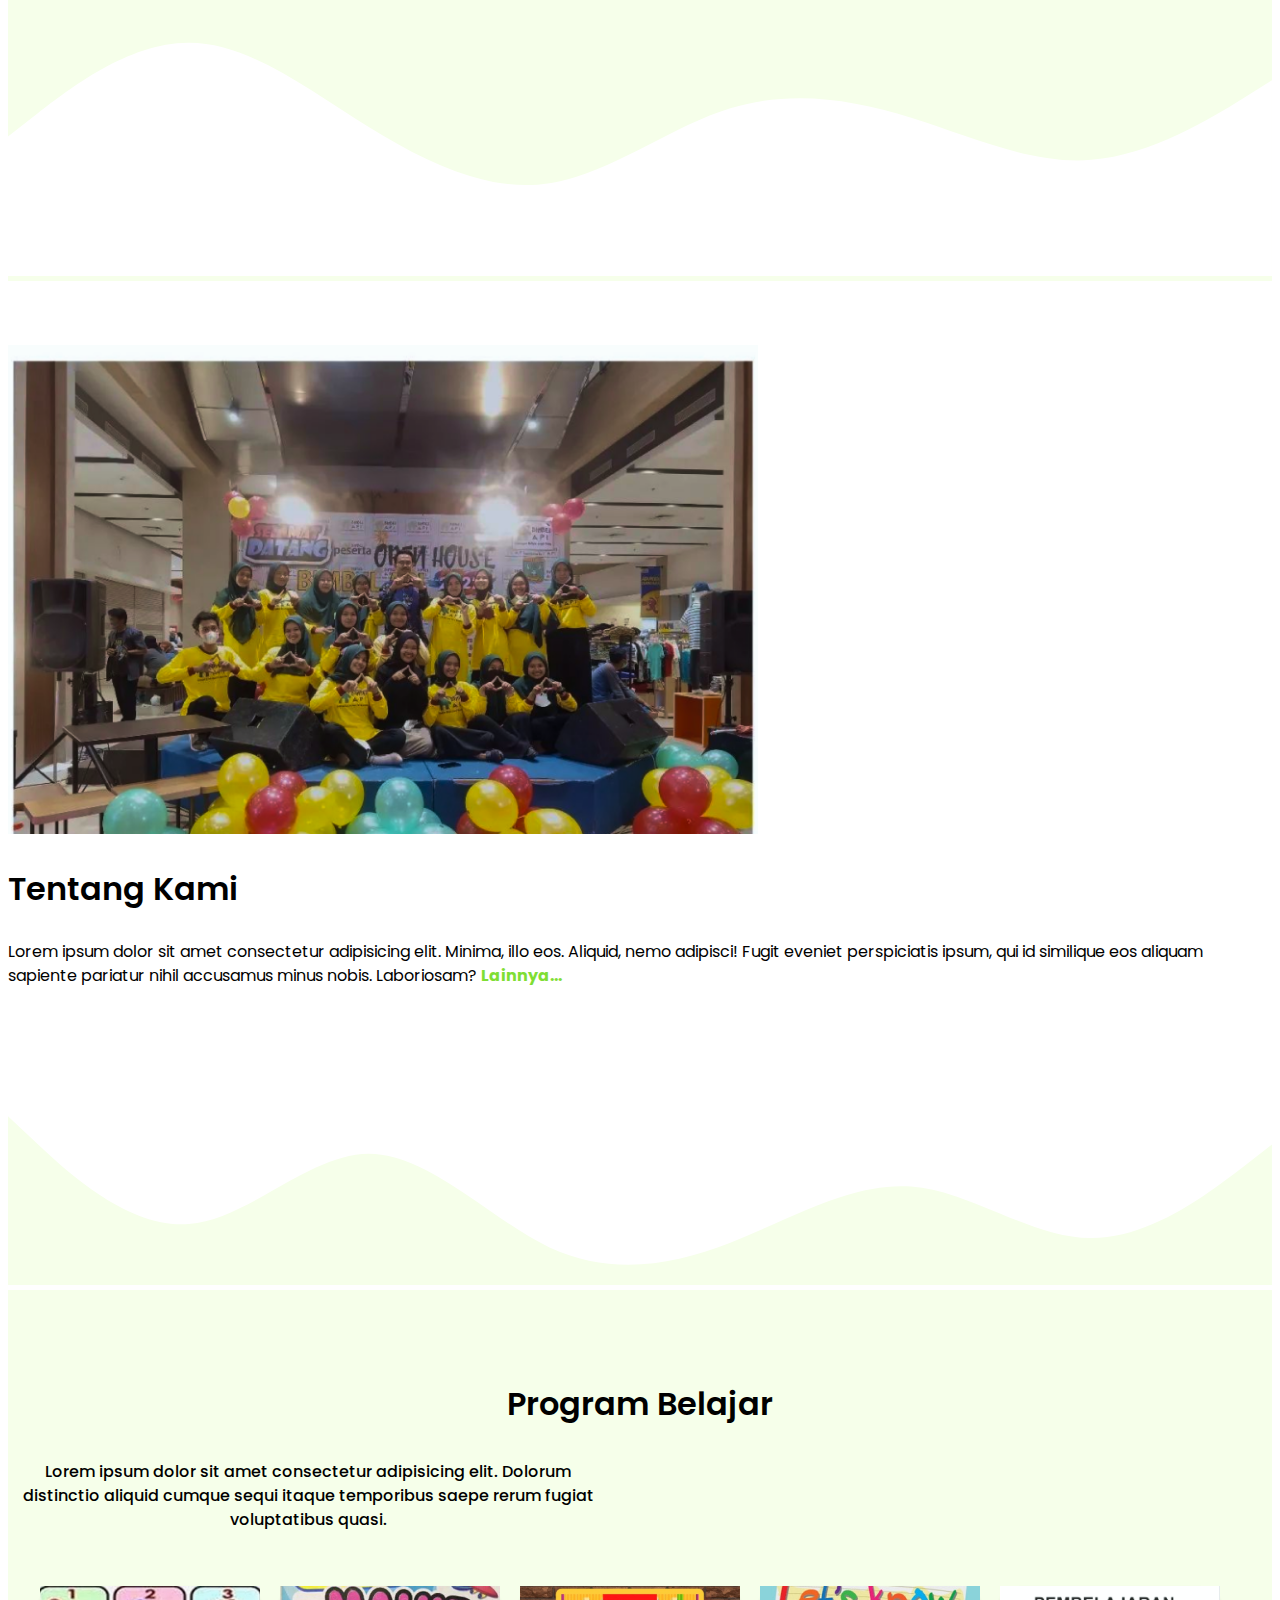
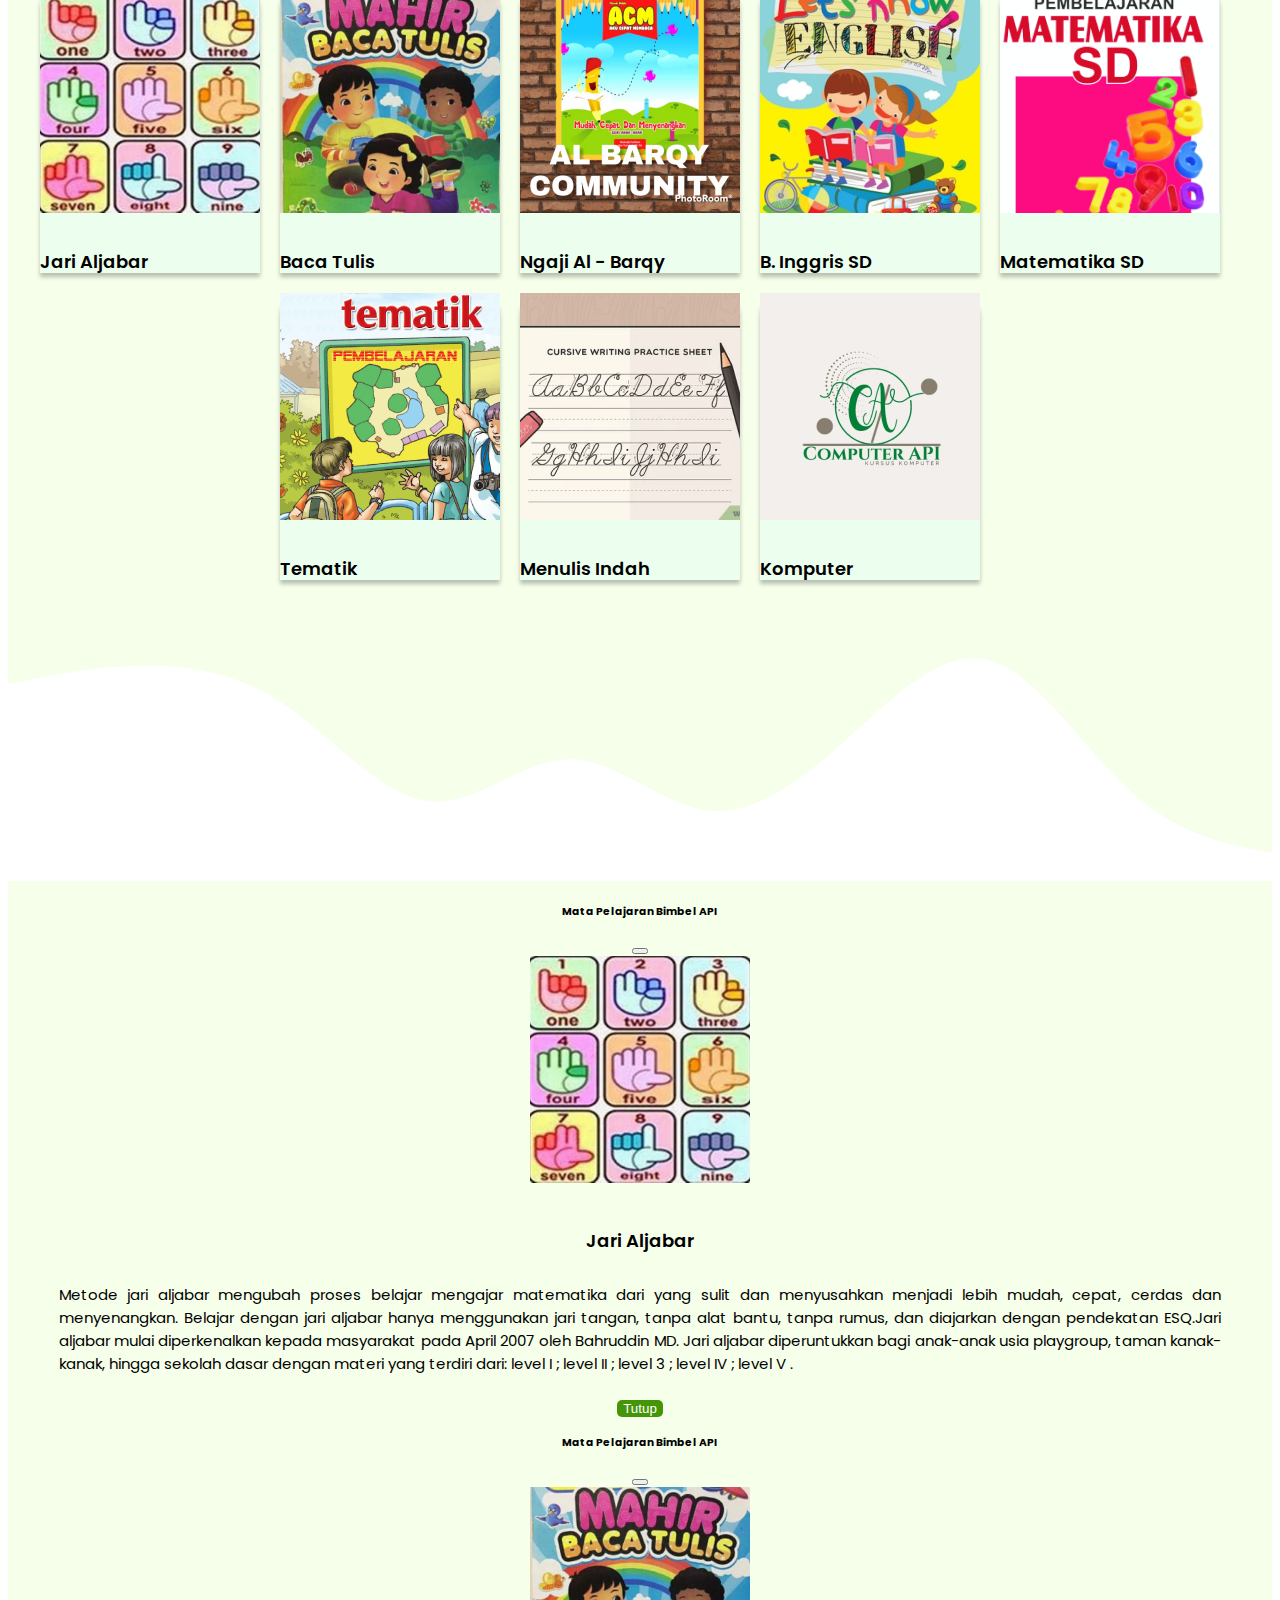
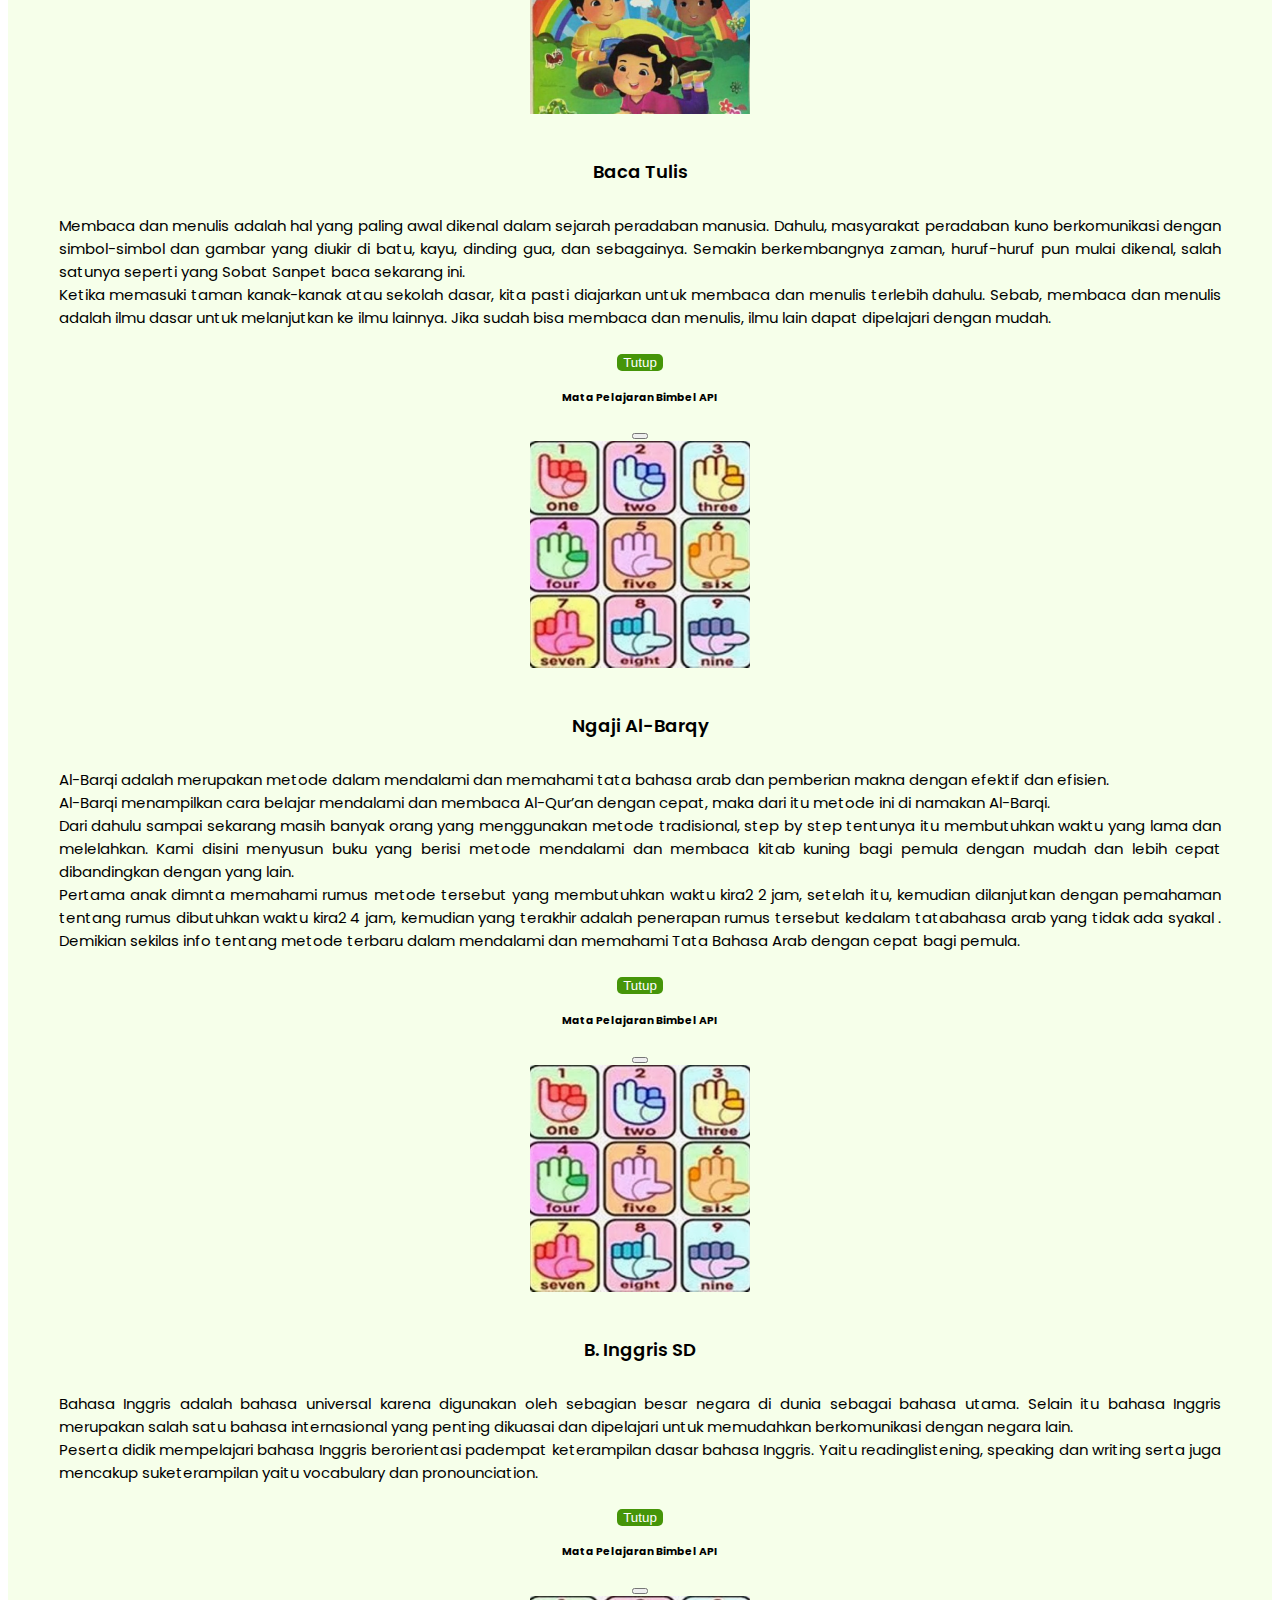
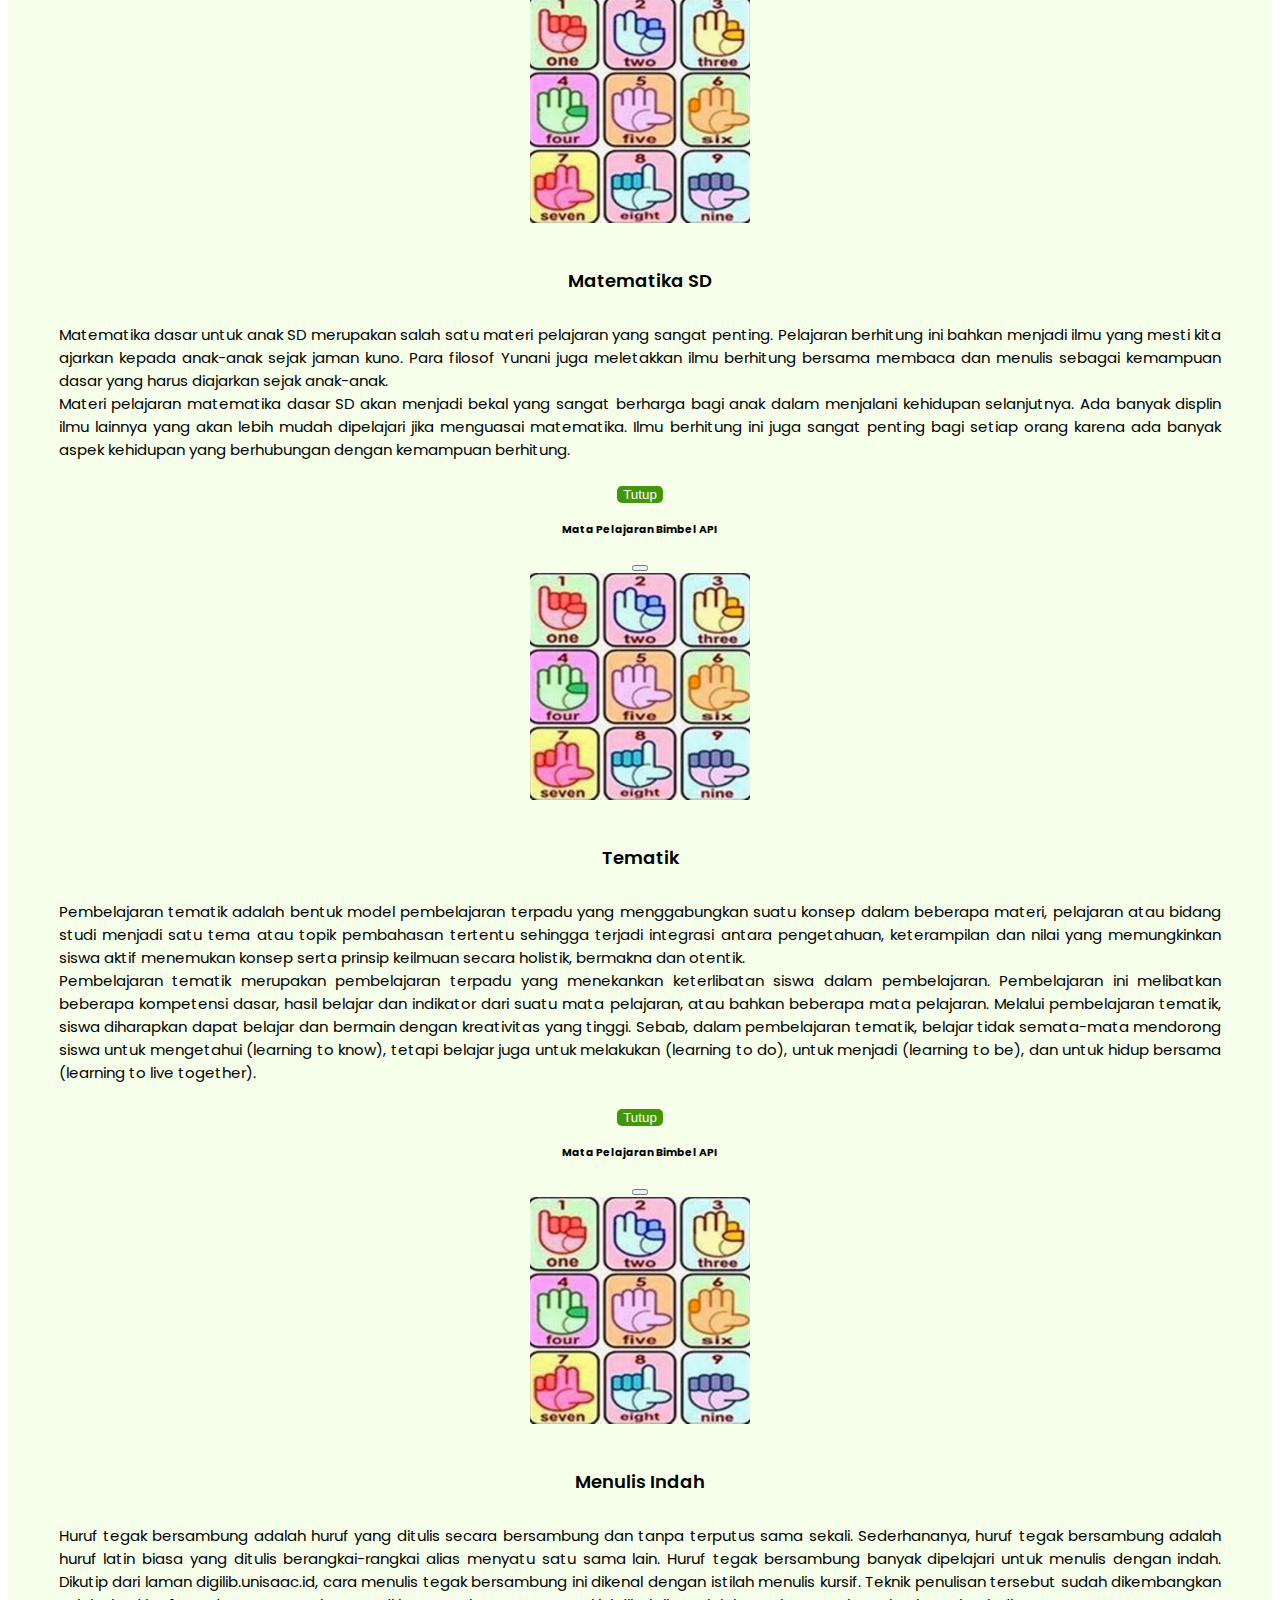
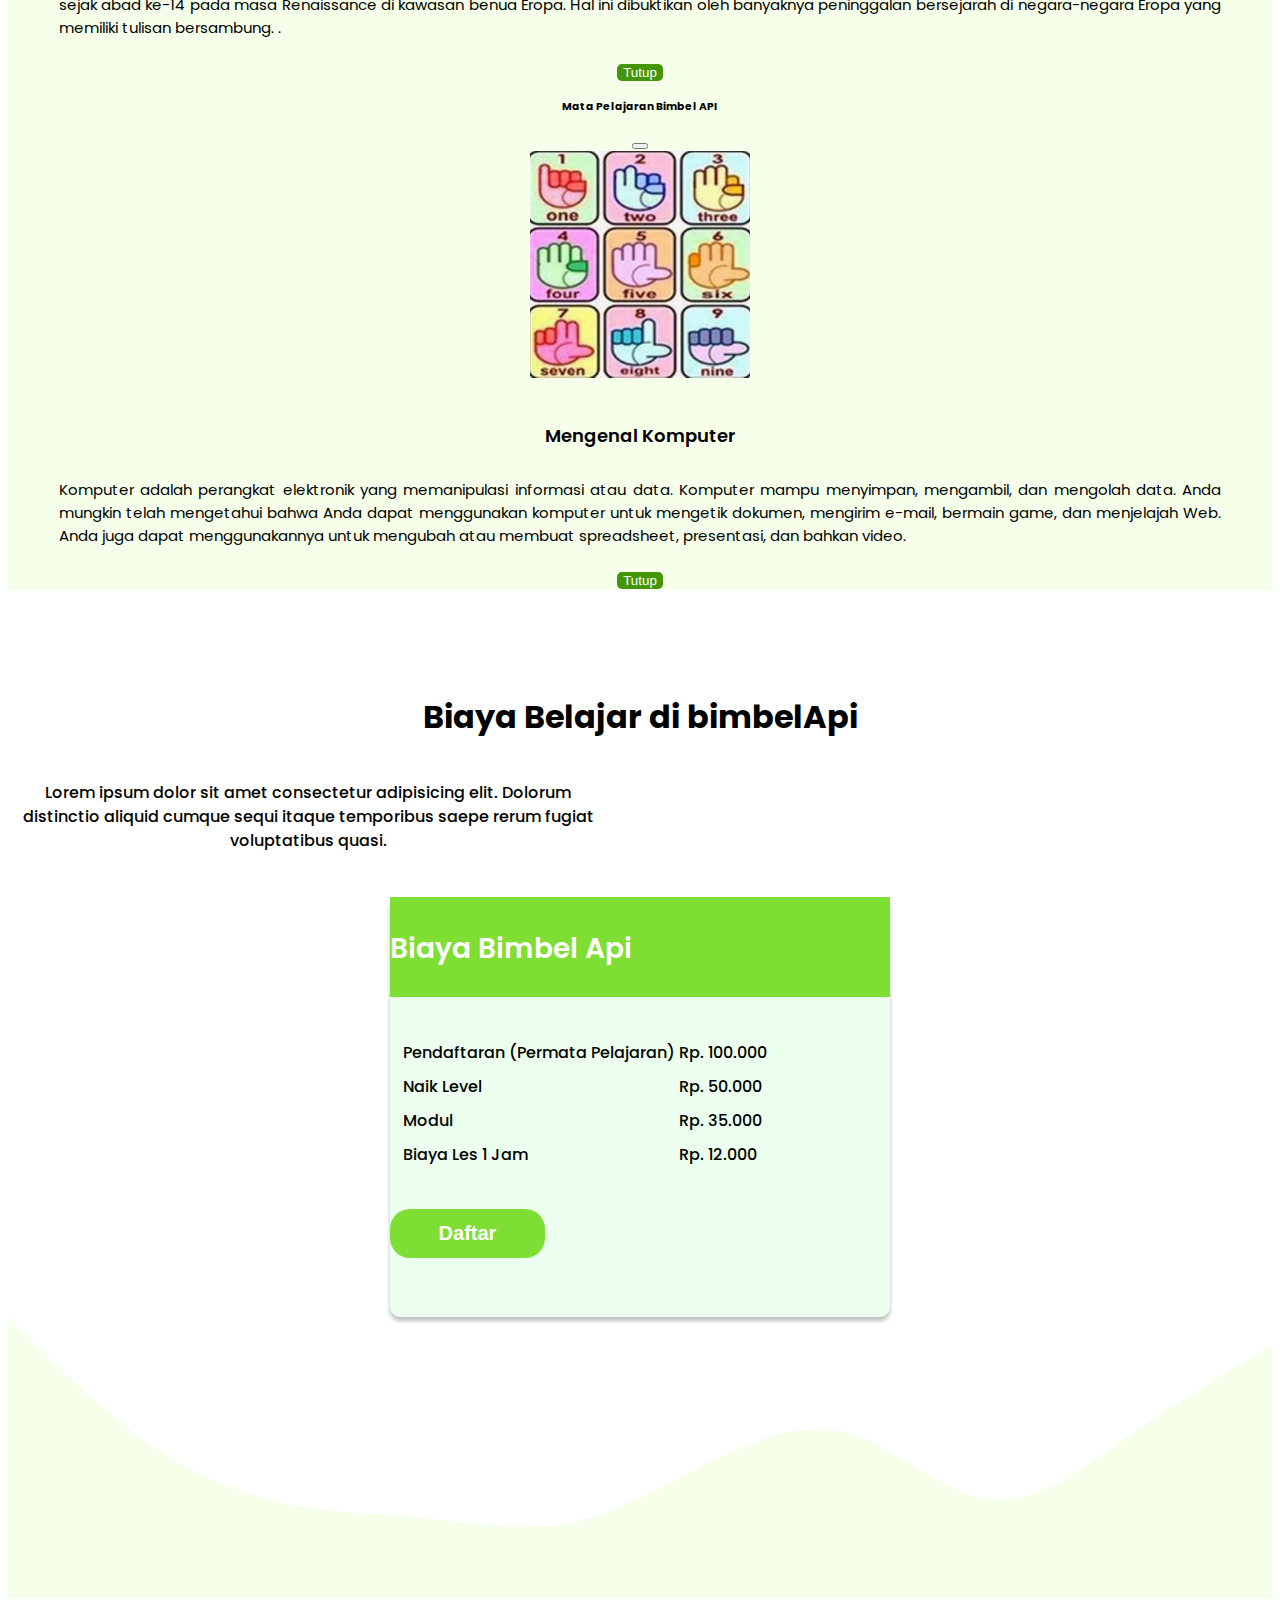
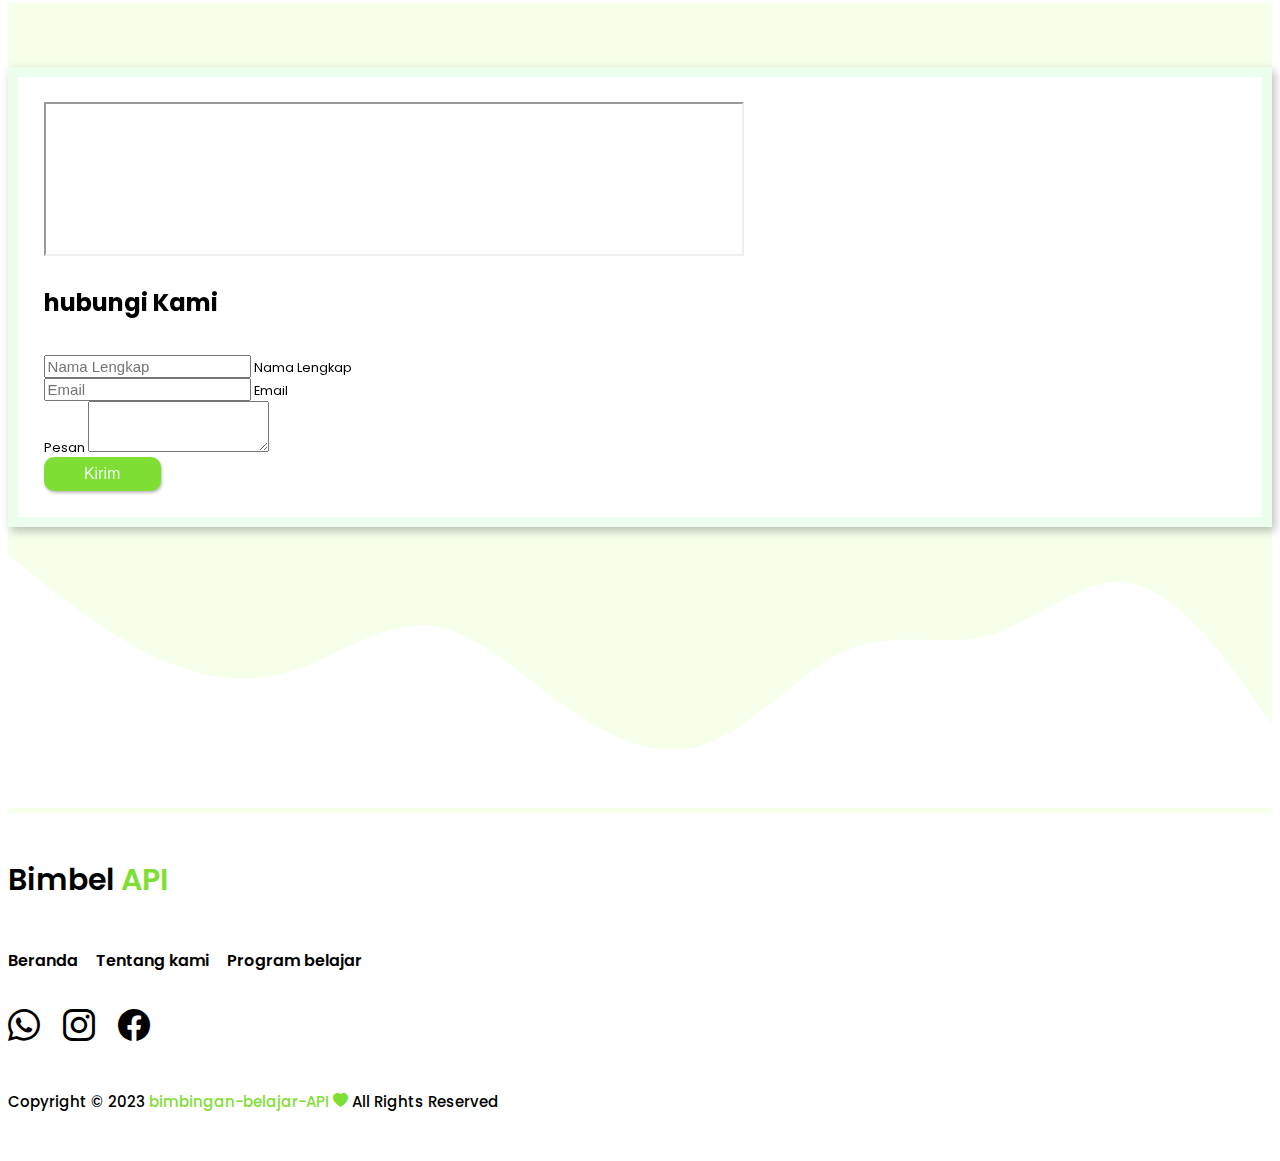
==== commit b55857d2: "2 page done" ====
--- a/index.html
+++ b/index.html
@@ -270,7 +270,7 @@
               class="img-pelajaran-8">
             </div>
             <div class="text-img">
-              <p>Mengenal Komputer</p>
+              <p>Komputer</p>
             </div>
           </div>
 
@@ -547,7 +547,7 @@
       <div class="container">
         <div class="card-new text-center">
           <div class="v">
-            <div class="card-bayaran">
+            <div class="card-bayaran justify-content-center">
               <h3>Biaya Bimbel Api</h3>
               <div class="table-bayar">
                 <table class="table text-start table-borderless">
--- a/style.html/index.css
+++ b/style.html/index.css
@@ -102,7 +102,7 @@
 /* about us */
 
 .about .row h2 {
-  font-weight: 500;
+  font-weight: 600;
   font-size: 32px;
   line-height: 48px;
 }
@@ -451,7 +451,7 @@
   .hero .jumbotron {
     display: flex;
     align-items: center;
-    background-image: url("/img/hero-second.png");
+    background-image: url("../img/hero-second.png");
     background-repeat: no-repeat;
     background-size: cover;
     background-position: center;
@@ -558,8 +558,8 @@
     border-radius: 10px;
     background: #ecffee;
     box-shadow: 0px 4px 4px rgba(0, 0, 0, 0.25);
-    height: 400px;
-    width: 500px;
+    height: 420px;
+    width: 400px;
     margin: 2rem 0;
   }
   .bayar .card-bayaran .table-bayar {
@@ -571,19 +571,20 @@
   }
   .kontak .maps h3 {
     padding-top: 1rem;
+    font-size: 20px;
   }
   .kontak .maps input {
     font-size: 15px;
     height: 50px;
   }
   .kontak .maps label {
-    font-size: 16px;
+    font-size: 14px;
   }
   .kontak .maps .form-label {
-    font-size: 18px;
+    font-size: 12px;
   }
   .kontak .maps .form-control {
-    font-size: 18px;
+    font-size: 12px;
   }
   footer .last-section h4 {
     font-size: 20px;
@@ -672,7 +673,26 @@
   .program .card-pro .card-program img {
     width: 180px;
   }
-}
+  footer {
+    padding: 0 5%;
+  }
+  footer .last-section h4 {
+    font-size: 15px;
+    line-height: 18px;
+  }
+  footer .last-section a {
+    font-size: 10px;
+    line-height: 18px;
+    margin-right: 5px;
+  }
+  footer .copyright p {
+    font-size: 12px;
+  }
+  footer .copyright p a {
+    font-size: 12px;
+  }
+}
+/* phone */
 @media (max-width: 420px) {
   html {
     font-size: 50%;
@@ -701,25 +721,48 @@
     line-height: 25px;
     color: rgba(0, 0, 0, 0.79);
   }
+  .hero .jumbotron .text-hero .btn-join button {
+    width: 100px;
+    height: 30px;
+    font-weight: 500;
+  }
+  .hero .jumbotron .text-hero .btn-join button a {
+    font-size: 15px;
+  }
   .bayar .card-bayaran h3 {
-    font-size: 28px;
-    padding: 3rem 0;
+    font-size: 20px;
+    padding: 0.7rem 0;
+    height: 60px;
   }
   .bayar .card-bayaran {
     background-color: #ecffee;
     border-radius: 10px;
     background: #ecffee;
     box-shadow: 0px 4px 4px rgba(0, 0, 0, 0.25);
-    height: 400px;
-    width: 400px;
+    height: 320px;
+    width: 300px;
     margin: 2rem 0;
   }
   .bayar .card-bayaran .table-bayar {
-    padding: 20px 20px;
+    padding: 10px 10px;
   }
   .bayar .card-bayaran table {
+    font-size: 13px;
+    line-height: 25px;
+  }
+  .bayar .card-bayaran .btn-bayaran button {
+    width: 120px;
+    height: 30px;
+    background: #7fde34;
+    border-radius: 20px;
+    border-style: none;
+  }
+  .bayar .card-bayaran .btn-bayaran button a {
+    font-weight: 600;
     font-size: 15px;
     line-height: 30px;
+    color: #ffff;
+    text-decoration: none;
   }
   .kontak .maps .map {
     width: 420px;
@@ -745,4 +788,219 @@
   .kontak .maps .map {
     width: 350px;
   }
-}
+  .kontak .maps h3 {
+    padding-top: 1rem;
+    font-size: 18px;
+  }
+  .kontak .maps input {
+    font-size: 10px;
+    height: 50px;
+  }
+  .kontak .maps label {
+    font-size: 10px;
+  }
+  .kontak .maps .form-label {
+    font-size: 12px;
+  }
+  .kontak .maps .form-control {
+    font-size: 12px;
+  }
+  .kontak .btn-kontak button {
+    height: 30px;
+    width: 80px;
+  }
+  .kontak .btn-kontak button a {
+    font-size: 12px;
+  }
+
+  footer .last-section h4 {
+    font-size: 15px;
+    line-height: 18px;
+  }
+  footer .last-section a {
+    font-size: 10px;
+    line-height: 18px;
+    margin-right: 5px;
+  }
+  footer .copyright p {
+    font-size: 8px;
+  }
+  footer .copyright p a {
+    font-size: 8px;
+  }
+}
+
+/* vivo */
+@media (max-width: 300px) {
+  html {
+    font-size: 45%;
+  }
+  .navbar {
+    font-size: 10px;
+    font-weight: 500;
+  }
+  .navbar .btn-daftar button {
+    width: 75px;
+    height: 28px;
+    background: #7fde34;
+    border-radius: 10px;
+    font-weight: 600;
+    font-size: 12px;
+    line-height: 24px;
+  }
+  .hero .jumbotron .text-hero h1 {
+    font-size: 20px;
+    line-height: 24px;
+    width: 280px;
+  }
+  .hero .jumbotron .text-hero p {
+    font-weight: 500;
+    font-size: 12px;
+    width: 280px;
+    line-height: 18px;
+    color: rgba(0, 0, 0, 0.79);
+  }
+  .hero .jumbotron .text-hero .btn-join button {
+    width: 75px;
+    height: 25px;
+    font-weight: 500;
+  }
+  .hero .jumbotron .text-hero .btn-join button a {
+    font-size: 12px;
+  }
+  .about .row h2 {
+    font-size: 18px;
+  }
+  .about .row p {
+    width: 280px;
+    font-size: 10px;
+    line-height: 13px;
+    text-align: center;
+  }
+  .bayar .card-bayaran .table-bayar {
+    padding: 20px 20px;
+  }
+  .bayar .card-bayaran table {
+    font-size: 15px;
+    line-height: 30px;
+  }
+  .kontak .maps .map {
+    width: 420px;
+    position: relative;
+  }
+  .kontak .btn-kontak {
+    padding: 10px 0;
+  }
+  .program .text-program h2,
+  .bayar .text-bayar h2 {
+    font-size: 18px;
+    font-weight: 500;
+  }
+  .program .text-program p,
+  .bayar .text-bayar p {
+    text-align: justify;
+    font-size: 10px;
+    width: 280px;
+  }
+  .program .card-pro .card-program {
+    width: 100px;
+    height: 130px;
+  }
+
+  .program .card-pro .card-program p {
+    font-weight: 600;
+    font-size: 10px;
+    line-height: 24px;
+    padding-top: 0.3rem;
+  }
+  .program .card-pro .card-program img {
+    width: 100px;
+  }
+  .kontak .maps .map {
+    width: 350px;
+  }
+  .bayar {
+    padding: 0 5%;
+  }
+  .bayar .card-bayaran {
+    height: 250px;
+    width: 200px;
+    margin: 2rem 5%;
+  }
+  .bayar .card-bayaran .table-bayar {
+    padding: 10px 10px;
+  }
+  .bayar .card-bayaran h3 {
+    font-weight: 600;
+    font-size: 18px;
+    line-height: 12px;
+    background-color: #7fde34;
+    color: #fff;
+    height: 50px;
+  }
+  .bayar .card-bayaran table {
+    font-size: 10px;
+    line-height: 13px;
+  }
+  .bayar .card-bayaran .btn-bayaran {
+    padding-top: 0.2rem;
+    padding-bottom: 0.5rem;
+  }
+  .bayar .card-bayaran .btn-bayaran button {
+    width: 100px;
+    height: 30px;
+    background: #7fde34;
+    border-radius: 20px;
+    border-style: none;
+  }
+  .bayar .card-bayaran .btn-bayaran button a {
+    font-weight: 600;
+    font-size: 12px;
+    line-height: 30px;
+    color: #ffff;
+    text-decoration: none;
+  }
+  .kontak .maps .map {
+    width: 250px;
+  }
+  .kontak .maps h3 {
+    padding-top: 1rem;
+    font-size: 18px;
+  }
+  .kontak .maps input {
+    font-size: 10px;
+    height: 50px;
+  }
+  .kontak .maps label {
+    font-size: 10px;
+  }
+  .kontak .maps .form-label {
+    font-size: 12px;
+  }
+  .kontak .maps .form-control {
+    font-size: 12px;
+  }
+  .kontak .btn-kontak button {
+    height: 30px;
+    width: 80px;
+  }
+  .kontak .btn-kontak button a {
+    font-size: 12px;
+  }
+
+  footer .last-section h4 {
+    font-size: 10px;
+    line-height: 18px;
+  }
+  footer .last-section a {
+    font-size: 8px;
+    line-height: 18px;
+    margin-right: 5px;
+  }
+  footer .copyright p {
+    font-size: 6px;
+  }
+  footer .copyright p a {
+    font-size: 6px;
+  }
+}
